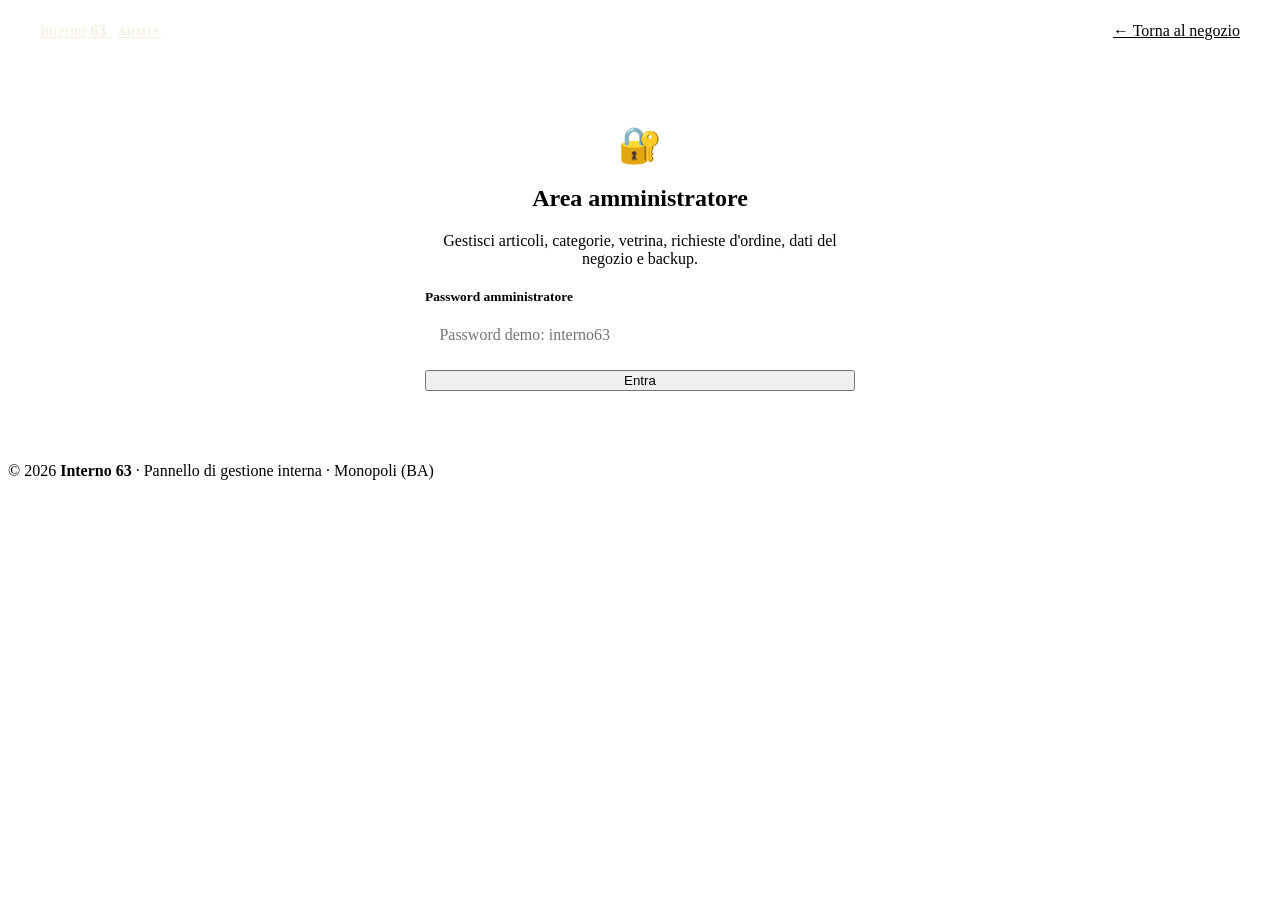
==== admin.html @ e9dd0ebd "Le categorie le voglio apribili in drop-down Dal menu…" ====
<!DOCTYPE html>
<html lang="it">
<head>
<meta charset="UTF-8">
<meta name="viewport" content="width=device-width, initial-scale=1.0">
<title>Area amministratore — Interno 63</title>
<meta name="description" content="Pannello di gestione Interno 63: articoli, categorie, vetrina, richieste d'ordine, dati del negozio e backup.">
<meta name="robots" content="noindex,nofollow">
<meta name="theme-color" content="#1d4a35">
<link rel="stylesheet" href="style.css">
</head>
<body class="pag-admin">

<!-- HEADER ADMIN -->
<header class="admin-head">
  <a class="brand" href="index.html"><span class="dot"></span> Interno <b>63</b> <span class="admin-tag">Admin</span></a>
  <div class="admin-head-actions">
    <a class="btn btn-ghost" href="index.html">← Torna al negozio</a>
    <button class="btn" type="button" id="adminLogout" hidden>Esci</button>
  </div>
</header>

<!-- ACCESSO -->
<section class="gate-wrap" id="gateWrap" aria-label="Accesso amministratore">
  <span class="gate-ico" aria-hidden="true">🔐</span>
  <h1>Area amministratore</h1>
  <p class="hint">Gestisci articoli, categorie, vetrina, richieste d'ordine, dati del negozio e backup.</p>
  <form class="gate" id="gateForm">
    <label for="gatePass">Password amministratore</label>
    <input type="password" id="gatePass" autocomplete="off" placeholder="Password demo: interno63" required>
    <button class="btn" type="submit">Entra</button>
    <p class="gate-msg" id="gateMsg" hidden>Password errata.</p>
  </form>
</section>

<!-- DASHBOARD -->
<main class="admin-shell" id="adminShell" hidden>
  <div class="admin-stats" aria-label="Statistiche negozio">
    <div class="admin-stat"><b id="statProd">8</b><span>Articoli in catalogo</span></div>
    <div class="admin-stat"><b id="statCat">4</b><span>Categorie</span></div>
    <div class="admin-stat"><b id="statVet">3</b><span>In vetrina</span></div>
    <div class="admin-stat"><b id="statOrd">3</b><span>Richieste totali</span></div>
    <div class="admin-stat"><b id="statAperte">2</b><span>Da evadere</span></div>
    <div class="admin-stat"><b id="statTot">€ 192.90</b><span>Valore richieste</span></div>
  </div>

  <div class="tabs" id="adminTabs" role="tablist" aria-label="Sezioni del pannello">
    <button class="tab attiva" data-tab="prod" type="button" role="tab" aria-selected="true">📦 Articoli <span class="cont-badge" id="badgeProd">8</span></button>
    <button class="tab" data-tab="cat" type="button" role="tab" aria-selected="false">🏷️ Categorie <span class="cont-badge" id="badgeCat">4</span></button>
    <button class="tab" data-tab="ord" type="button" role="tab" aria-selected="false">🧾 Ordini <span class="cont-badge" id="badgeOrd" hidden>3</span></button>
    <button class="tab" data-tab="set" type="button" role="tab" aria-selected="false">⚙️ Dati negozio</button>
    <button class="tab" data-tab="bak" type="button" role="tab" aria-selected="false">💾 Backup</button>
  </div>

  <!-- TAB ARTICOLI -->
  <div id="tab-prod" class="tabpane" role="tabpanel">
    <div class="edit-card">
      <div class="edit-head">
        <h2 id="formTitolo">➕ Aggiungi un articolo</h2>
        <button class="link" type="button" id="annullaModifica" hidden>↩ Annulla modifica</button>
      </div>
      <div class="edit-grid">
        <form class="form-grid" id="prodForm" autocomplete="off" novalidate>
          <input type="hidden" id="fId">
          <label>Nome articolo *
            <input id="fName" required maxlength="60" placeholder="Es. Barattolo miele personalizzato">
          </label>
          <label>Prezzo € *
            <input id="fPrice" type="number" min="0" step="0.10" required placeholder="0.00">
          </label>
          <label class="wide">Categoria *
            <select id="fCat"></select>
          </label>
          <p class="form-aiuto wide">Manca la categoria giusta? <button class="link" type="button" id="vaiCategorie">Creane una nuova →</button> la trovi già selezionata al ritorno.</p>
          <label>URL foto <span class="hint">(opzionale)</span>
            <input id="fImg" type="url" placeholder="https://…">
          </label>
          <label>oppure carica una foto <span class="hint">(dal dispositivo, max ~1 MB)</span>
            <input id="fImgFile" type="file" accept="image/*">
          </label>
          <label class="wide">Descrizione <span class="hint" id="fDescCount">0/220</span>
            <input id="fDesc" maxlength="220" placeholder="Descrizione breve per la scheda prodotto">
          </label>
          <label class="check wide"><input type="checkbox" id="fFeat"> Metti in vetrina nella homepage</label>
          <div class="cta-row left wide">
            <button class="btn" type="submit" id="prodSave">Salva articolo</button>
            <button class="btn btn-ghost" type="button" id="prodReset">Pulisci</button>
          </div>
        </form>
        <aside class="anteprima" aria-label="Anteprima dal vivo dell'articolo">
          <p class="anteprima-tit">Anteprima live</p>
          <div id="anteprimaCard"></div>
          <p class="hint">Ecco come l'articolo apparirà nel negozio, aggiornato mentre compili.</p>
        </aside>
      </div>
    </div>

    <div class="filtri-bar" aria-label="Filtri tabella articoli">
      <div class="campo-cerca cerca-mini">
        <span aria-hidden="true">🔎</span>
        <input type="search" id="cercaProd" placeholder="Cerca articolo per nome o descrizione…">
      </div>
      <label class="campo-ordina">Categoria
        <select id="filtraCat"><option value="tutti">Tutte le categorie</option></select>
      </label>
      <p class="conteggio" id="contProd" aria-live="polite"></p>
    </div>
    <div class="table-wrap" id="adminTable"></div>
  </div>

  <!-- TAB CATEGORIE -->
  <div id="tab-cat" class="tabpane" role="tabpanel" hidden>
    <div class="edit-card">
      <div class="edit-head">
        <h2 id="catTitolo">🏷️ Nuova categoria</h2>
        <button class="link" type="button" id="annullaCat" hidden>↩ Annulla modifica</button>
      </div>
      <form class="form-grid" id="catForm" autocomplete="off" novalidate>
        <input type="hidden" id="cId">
        <label>Nome categoria *
          <input id="cNome" required maxlength="30" placeholder="Es. Confetteria artigianale">
        </label>
        <label class="wide">Icona
          <div class="icon-picker" id="iconPicker" role="group" aria-label="Scegli l'icona della categoria"></div>
        </label>
        <div class="cta-row left wide">
          <button class="btn" type="submit">Salva categoria</button>
          <button class="btn btn-ghost" type="button" id="catReset">Pulisci</button>
        </div>
        <p class="hint wide">La categoria è subito disponibile nel form articoli, nei filtri del catalogo e nei riquadri della homepage. Rinominarla non perde il collegamento con gli articoli esistenti.</p>
      </form>
    </div>
    <div class="table-wrap" id="catTable"></div>
  </div>

  <!-- TAB ORDINI -->
  <div id="tab-ord" class="tabpane" role="tabpanel" hidden>
    <div class="filtri-bar" aria-label="Filtri richieste d'ordine">
      <div class="chips" id="ordFiltri" role="group" aria-label="Stato richieste">
        <button class="chip attiva" type="button" data-filtro="tutte">Tutte</button>
        <button class="chip" type="button" data-filtro="aperte">Da evadere</button>
        <button class="chip" type="button" data-filtro="chiuse">Evasse</button>
      </div>
      <p class="conteggio" id="contOrd" aria-live="polite"></p>
      <button class="btn-mini" type="button" id="esportaCSV">⬇ Esporta CSV</button>
    </div>
    <div id="ordiniBox"></div>
  </div>

  <!-- TAB DATI NEGOZIO -->
  <div id="tab-set" class="tabpane" role="tabpanel" hidden>
    <div class="edit-card">
      <div class="edit-head"><h2>⚙️ Dati del negozio</h2></div>
      <form class="form-grid" id="setForm" autocomplete="off">
        <label>Nome negozio *
          <input id="sName" required maxlength="40" placeholder="Interno 63">
        </label>
        <label>Telefono *
          <input id="sPhone" required maxlength="30" placeholder="351 234 5678">
        </label>
        <label class="wide">Email
          <input id="sEmail" type="email" maxlength="60" placeholder="info@interno63.it">
        </label>
        <label>Via e numero civico
          <input id="sVia" maxlength="60" placeholder="Via Roma 63">
        </label>
        <label>CAP
          <input id="sCap" maxlength="6" inputmode="numeric" placeholder="70043">
        </label>
        <label>Città
          <input id="sCitta" maxlength="40" placeholder="Monopoli">
        </label>
        <label>Provincia <span class="hint">(sigla)</span>
          <input id="sProv" maxlength="2" placeholder="BA" style="text-transform:uppercase">
        </label>
        <label class="wide">Orari di apertura <span class="hint">(opzionale)</span>
          <input id="sOrari" maxlength="90" placeholder="Lun–Sab 9:30–13:00 e 16:30–20:00">
        </label>
        <div class="anteprima wide" aria-live="polite">
          <p class="anteprima-tit">Anteprima riga contatti</p>
          <p class="hint" id="setAnteprima">…</p>
          <p class="hint">Così compariranno i dati nel footer di homepage e catalogo, aggiornati mentre scrivi.</p>
        </div>
        <p class="hint wide">Salvando, nome, sede, orari e contatti si aggiornano nel footer di homepage e catalogo.</p>
        <label class="check wide"><input type="checkbox" id="sReset"> Ripristina catalogo iniziale (sostituisce le modifiche agli articoli)</label>
        <label class="check wide"><input type="checkbox" id="sResetCat"> Ripristina anche le categorie predefinite</label>
        <div class="cta-row left wide"><button class="btn" type="submit">Salva dati</button></div>
      </form>
    </div>
  </div>

  <!-- TAB BACKUP -->
  <div id="tab-bak" class="tabpane" role="tabpanel" hidden>
    <div class="backup-grid">
      <div class="edit-card">
        <h2>⬇ Esporta backup</h2>
        <p class="hint">Scarica un file JSON con catalogo, categorie, richieste d'ordine e dati del negozio. Conservalo: permette di trasferire tutto su un altro browser.</p>
        <div class="backup-azioni"><button class="btn" type="button" id="btnEsporta">Scarica backup completo</button></div>
      </div>
      <div class="edit-card">
        <h2>⬆ Importa backup</h2>
        <p class="hint">Scegli un file esportato in precedenza: sostituirà integralmente i dati di questo browser.</p>
        <input type="file" id="fileImporta" accept="application/json,.json">
        <div class="backup-azioni"><button class="btn" type="button" id="btnImporta" disabled>Importa e sostituisci</button></div>
      </div>
      <div class="edit-card">
        <h2>↺ Ripristini rapidi</h2>
        <p class="hint">Tornano i dati di partenza del negozio demo. Ogni modifica corrispondente andrà persa.</p>
        <div class="backup-azioni">
          <button class="btn-mini" type="button" data-ripristina="catalogo">Catalogo iniziale</button>
          <button class="btn-mini" type="button" data-ripristina="categorie">Categorie predefinite</button>
          <button class="btn-mini pericolo" type="button" data-ripristina="ordini">Svuota richieste</button>
          <button class="btn-mini pericolo" type="button" data-ripristina="tutto">Ripristina tutto</button>
        </div>
      </div>
      <div class="edit-card">
        <h2>🔑 Password del pannello</h2>
        <p class="hint">Cambia la password di accesso (minimo 4 caratteri). Quella demo è «interno63».</p>
        <label>Nuova password
          <input type="password" id="sPass" maxlength="40" autocomplete="new-password" placeholder="Scegli una password">
        </label>
        <div class="backup-azioni"><button class="btn" type="button" id="btnPass">Aggiorna password</button></div>
      </div>
    </div>
    <p class="hint box-info">Tutti i dati vivono solo nel <b>localStorage di questo browser</b>: non ci sono server né account. Per passare a un altro computer usa Esporta/Importa, per non perdere nulla in caso di pulizia della cronologia tieni sempre un backup recente.</p>
  </div>
</main>

<footer class="foot">
  <p>© <span id="anno">2025</span> <b>Interno 63</b> · Pannello di gestione interna · <span id="footCitta">Monopoli (BA)</span></p>
</footer>

<div class="toast" id="toast" role="status" aria-live="polite"></div>
<script src="admin.js"></script>
</body>
</html>
---- style.css ----
.modal-card{
  background:var(--carta);border-radius:22px;max-width:640px;width:100%;max-height:88vh;
  overflow-y:auto;display:grid;position:relative;animation:comparsa 240ms ease-out;
}
.dettaglio-media{aspect-ratio:4/3;background:var(--bg);border-radius:22px 22px 0 0;overflow:hidden}
.dettaglio-media img,.dettaglio-media .segnaposto{height:100%}
.dettaglio-info{padding:1.5rem;display:grid;gap:.55rem;justify-items:start}
.dettaglio-info h3{font-size:1.5rem}
.desc{color:var(--testo-2);font-size:.95rem}
.modal-x{
  position:absolute;top:.7rem;right:.7rem;width:38px;height:38px;border-radius:50%;
  border:none;background:var(--carta);box-shadow:var(--ombra);font-size:1rem;z-index:2;
  transition:transform var(--transizione);
}
.modal-x:hover{transform:rotate(90deg)}

/* ---------- Toast ---------- */
.toast{
  position:fixed;left:50%;bottom:1.2rem;transform:translate(-50%,140%);z-index:120;
  background:var(--accente-scuro);color:#f4efdf;border-radius:999px;
  padding:.78rem 1.45rem;font-size:.9rem;font-weight:600;box-shadow:var(--ombra-alta);
  transition:transform 280ms ease-out;max-width:min(92vw,480px);text-align:center;
}
.toast.visibile{transform:translate(-50%,0)}

/* ---------- Animazioni ---------- */
.reveal{opacity:0;transform:translateY(18px);transition:opacity 500ms ease-out,transform 500ms ease-out}
.reveal.visibile{opacity:1;transform:none}
@keyframes comparsa{from{opacity:0;transform:translateY(14px)}to{opacity:1;transform:none}}
@keyframes galleggia{0%,100%{transform:translateY(0) scale(1)}50%{transform:translateY(-14px) scale(1.04)}}
@keyframes scorri{from{transform:translateX(0)}to{transform:translateX(-50%)}}
@media (prefers-reduced-motion:reduce){
  *,*::before,*::after{animation-duration:.01ms!important;transition-duration:.01ms!important}
  .reveal{opacity:1;transform:none}
  html{scroll-behavior:auto}
}

/* ============================================================
   PAGINA ADMIN — stessa palette, carta piatta senza pois
   ============================================================ */
body.pag-admin{background:var(--bg);background-image:none}
.admin-head{
  position:sticky;top:0;z-index:60;display:flex;align-items:center;justify-content:space-between;
  gap:.8rem;flex-wrap:wrap;padding:.85rem clamp(1rem,4vw,2rem);
  background:var(--accente-scuro);border-bottom:3px solid var(--oro);
}
.admin-head .brand{color:#f4efdf}
.admin-head .brand b{color:var(--oro-tenue)}
.admin-tag{
  background:var(--oro);color:var(--accente-scuro);border-radius:6px;padding:.14rem .5rem;
  font-family:var(--font-testo);font-size:.66rem;font-weight:800;letter-spacing:.11em;
  text-transform:uppercase;vertical-align:middle;
}
.admin-head-actions{display:flex;gap:.5rem;flex-wrap:wrap}
.admin-head .btn-ghost{border-color:var(--oro-tenue);color:var(--oro-tenue);box-shadow:none}
.admin-head .btn-ghost:hover{background:var(--oro-tenue);color:var(--accente-scuro)}

/* Accesso */
.gate-wrap{
  max-width:430px;margin:2.5rem auto;padding:1.9rem 1.5rem;background:var(--carta);
  border:1px solid var(--bordo);border-radius:var(--raggio);text-align:center;box-shadow:var(--ombra);
}
.gate-ico{font-size:2.2rem;display:block;margin-bottom:.4rem}
.gate-wrap h1{font-size:1.5rem}
.gate-wrap .hint{margin:.45rem 0 1.3rem}
.gate{display:grid;gap:.6rem;text-align:left}
.gate label{font-size:.84rem;font-weight:700;color:var(--testo)}
.gate input{padding:.72rem .9rem;border:1px solid var(--bordo);border-radius:12px;font:inherit;background:#fff}
.gate input:focus{border-color:var(--accente);outline:none}
.gate .btn{margin-top:.3rem}
.gate-msg{color:var(--pericolo);font-size:.84rem;font-weight:600}

/* Dashboard */
.admin-shell{max-width:1160px;margin:0 auto;padding:1.6rem clamp(1rem,4vw,2rem) 3rem}
.admin-stats{display:grid;gap:.8rem;grid-template-columns:repeat(auto-fit,minmax(150px,1fr));margin-bottom:1.6rem}
.admin-stat{
  background:var(--carta);border:1px solid var(--bordo);border-radius:14px;padding:.9rem 1.1rem;
  display:flex;flex-direction:column;gap:.15rem;
}
.admin-stat b{font-family:var(--font-display);font-size:1.55rem;color:var(--accente);line-height:1.1}
.admin-stat span{font-size:.76rem;color:var(--testo-2);letter-spacing:.03em}

/* Tab */
.tabs{display:flex;flex-wrap:wrap;gap:.5rem;margin-bottom:1.4rem}
.tab{
  background:var(--carta);border:1px solid var(--bordo);border-radius:999px;
  padding:.55rem 1.15rem;font-size:.88rem;font-weight:600;color:var(--testo-2);
  display:inline-flex;align-items:center;transition:all var(--transizione);
}
.tab:hover{border-color:var(--accente);color:var(--accente)}
.tab.attiva{background:var(--accente);border-color:var(--accente);color:#fdfaf1}
.tabpane{display:grid;gap:1.2rem;align-content:start}
.cont-badge{
  display:inline-flex;align-items:center;justify-content:center;min-width:21px;height:21px;
  margin-left:.3rem;padding:0 5px;border-radius:999px;background:rgba(36,43,34,.12);
  font-family:var(--font-testo);font-size:.7rem;font-weight:800;color:inherit;
}
.tab.attiva .cont-badge{background:var(--oro);color:var(--accente-scuro)}

/* Card di modifica e form */
.edit-card{background:var(--carta);border:1px solid var(--bordo);border-radius:var(--raggio);padding:1.3rem}
.edit-head{display:flex;align-items:center;justify-content:space-between;gap:1rem;flex-wrap:wrap;margin-bottom:1.1rem}
.edit-head h2{font-size:1.25rem}
.edit-grid{display:grid;gap:1.4rem;align-items:start}
.form-grid{display:grid;gap:.95rem}
.form-grid label{display:grid;gap:.32rem;font-size:.84rem;font-weight:700;color:var(--testo)}
.form-grid label .hint{font-weight:400}
.form-grid input,.form-grid select{
  padding:.65rem .85rem;border:1px solid var(--bordo);border-radius:12px;font:inherit;
  font-size:.94rem;background:#fff;color:var(--testo);width:100%;
}
.form-grid input:focus,.form-grid select:focus{border-color:var(--accente);outline:none}
.form-grid .wide{grid-column:1/-1}
.form-grid .check{display:flex;align-items:center;gap:.55rem;font-weight:600}
.form-grid .check input{width:18px;height:18px;accent-color:var(--accente)}
.form-aiuto{grid-column:1/-1;font-size:.84rem;color:var(--testo-2);background:var(--bg);border-radius:12px;padding:.6rem .85rem}
.anteprima{border:1px dashed var(--bordo-forte);border-radius:var(--raggio);padding:1rem;background:var(--bg)}
.anteprima-tit{font-size:.7rem;font-weight:700;letter-spacing:.16em;text-transform:uppercase;color:var(--argilla);margin-bottom:.7rem}

/* Barra filtri sopra le tabelle */
.filtri-bar{
  display:flex;flex-wrap:wrap;align-items:center;gap:.7rem .9rem;
  background:var(--carta);border:1px solid var(--bordo);border-radius:var(--raggio);
  padding:.85rem 1rem;
}
.filtri-bar .conteggio{margin:0 0 0 auto}
.filtri-bar .chips{margin:0}
.cerca-mini{flex:0 1 260px;max-width:100%}

/* Tabelle */
.table-wrap{overflow-x:auto;background:var(--carta);border:1px solid var(--bordo);border-radius:var(--raggio)}
.tabella{width:100%;border-collapse:collapse;font-size:.9rem;min-width:640px}
.tabella th{
  text-align:left;font-size:.72rem;font-weight:800;letter-spacing:.12em;text-transform:uppercase;
  color:var(--testo-2);padding:.8rem .9rem;border-bottom:2px solid var(--bordo-forte);white-space:nowrap;
}
.tabella td{padding:.75rem .9rem;border-bottom:1px solid var(--bordo);vertical-align:top}
.tabella tbody tr:last-child td{border-bottom:none}
.tabella tbody tr:hover td{background:var(--bg)}
.tabella .azioni{display:flex;flex-wrap:wrap;gap:.35rem}
#ordiniBox{overflow-x:auto}
.pill{
  display:inline-block;background:var(--accente);color:#fdfaf1;border-radius:999px;
  padding:.2rem .7rem;font-size:.72rem;font-weight:700;letter-spacing:.04em;
}

/* Selettore icone categoria */
.icon-picker{display:flex;flex-wrap:wrap;gap:.4rem;padding:.3rem 0}
.icona-btn{
  width:42px;height:42px;border-radius:12px;border:1px solid var(--bordo);background:#fff;
  font-size:1.15rem;line-height:1;
  transition:border-color var(--transizione),background var(--transizione),transform var(--transizione);
}
.icona-btn:hover{border-color:var(--oro);transform:translateY(-2px)}
.icona-btn.selezionata{background:var(--accente);border-color:var(--accente)}

/* Backup */
.backup-grid{display:grid;gap:1.1rem;align-items:start}
.backup-grid h2{font-size:1.15rem;margin-bottom:.4rem}
.backup-grid .hint{margin-bottom:.7rem}
.backup-grid input[type="file"]{font-size:.85rem;color:var(--testo-2)}
.backup-azioni{display:flex;flex-wrap:wrap;gap:.5rem;margin-top:.4rem}
.box-info{border-left:3px solid var(--oro);background:var(--carta);border-radius:0 12px 12px 0;padding:.8rem 1rem}

/* ---------- Responsive ---------- */
@media(min-width:600px){
  .form-grid{grid-template-columns:1fr 1fr}
  .backup-grid{grid-template-columns:1fr 1fr}
}
@media(min-width:768px){
  .nav-menu{
    display:flex;flex-direction:row;width:auto;align-items:center;gap:.1rem;padding:0;
  }
  .nav-menu a{padding:.5rem .85rem}
  .nav-actions{order:2}
  .menu-btn{display:none}
  .nav-drop{position:relative}
  .nav-drop-menu{
    position:absolute;top:calc(100% + .55rem);left:50%;transform:translateX(-50%);
    min-width:240px;background:var(--carta);border:1px solid var(--bordo);border-radius:14px;
    box-shadow:var(--ombra-alta);padding:.45rem;flex-direction:column;
  }
  .nav-drop-menu a{justify-content:flex-start;white-space:nowrap}
  .nav-drop-inner{border-left:none;padding:.15rem 0}
}
@media(min-width:1024px){
  .edit-grid{grid-template-columns:1.4fr .8fr;gap:1.6rem}
  .admin-stats{grid-template-columns:repeat(6,1fr)}
}
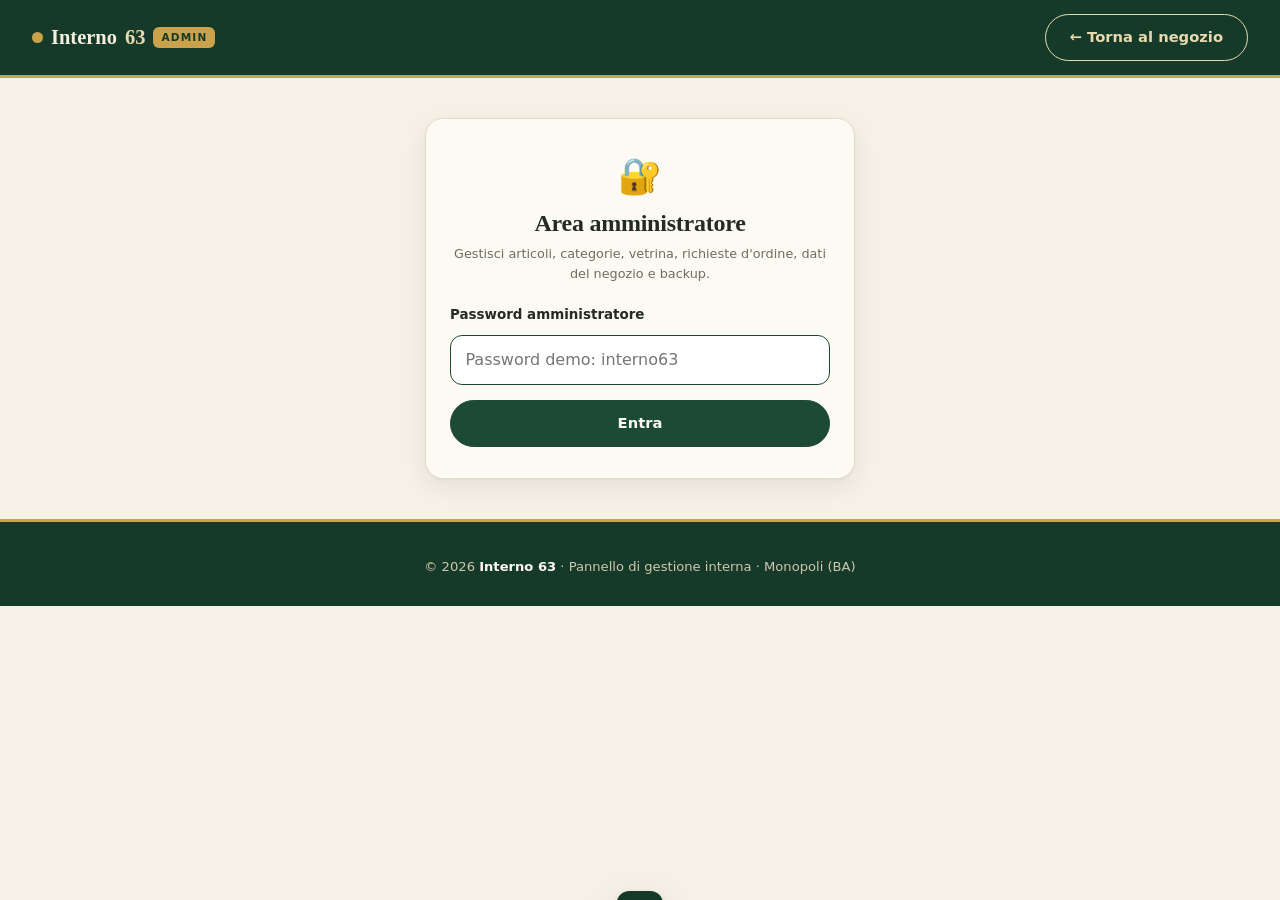
==== commit 5c4a71ba: "Prendi le info da questo sito facebook…" ====
--- a/admin.html
+++ b/admin.html
@@ -127,7 +127,7 @@
           <button class="btn" type="submit">Salva categoria</button>
           <button class="btn btn-ghost" type="button" id="catReset">Pulisci</button>
         </div>
-        <p class="hint wide">La categoria è subito disponibile nel form articoli, nei filtri del catalogo e nei riquadri della homepage. Rinominarla non perde il collegamento con gli articoli esistenti.</p>
+        <p class="hint wide">La categoria è subito disponibile nel form articoli, nei filtri del catalogo e nel menu del sito. Rinominarla non perde il collegamento con gli articoli esistenti.</p>
       </form>
     </div>
     <div class="table-wrap" id="catTable"></div>
@@ -174,14 +174,20 @@
           <input id="sProv" maxlength="2" placeholder="BA" style="text-transform:uppercase">
         </label>
         <label class="wide">Orari di apertura <span class="hint">(opzionale)</span>
-          <input id="sOrari" maxlength="90" placeholder="Lun–Sab 9:30–13:00 e 16:30–20:00">
+          <input id="sOrari" maxlength="90" placeholder="Lun–Sab 9:30–13:00 e 17:00–20:30">
+        </label>
+        <label class="wide">Pagina Facebook <span class="hint">(opzionale)</span>
+          <input id="sFb" type="url" maxlength="140" placeholder="https://www.facebook.com/…">
+        </label>
+        <label class="wide">Profilo Instagram <span class="hint">(opzionale)</span>
+          <input id="sIg" type="url" maxlength="140" placeholder="https://www.instagram.com/…">
         </label>
         <div class="anteprima wide" aria-live="polite">
           <p class="anteprima-tit">Anteprima riga contatti</p>
           <p class="hint" id="setAnteprima">…</p>
-          <p class="hint">Così compariranno i dati nel footer di homepage e catalogo, aggiornati mentre scrivi.</p>
+          <p class="hint">Così compariranno sede, recapiti, orari e social nel footer di homepage e catalogo, aggiornati mentre scrivi.</p>
         </div>
-        <p class="hint wide">Salvando, nome, sede, orari e contatti si aggiornano nel footer di homepage e catalogo.</p>
+        <p class="hint wide">Salvando, nome, sede, orari, contatti e link social si aggiornano nel footer di homepage e catalogo.</p>
         <label class="check wide"><input type="checkbox" id="sReset"> Ripristina catalogo iniziale (sostituisce le modifiche agli articoli)</label>
         <label class="check wide"><input type="checkbox" id="sResetCat"> Ripristina anche le categorie predefinite</label>
         <div class="cta-row left wide"><button class="btn" type="submit">Salva dati</button></div>
--- a/style.css
+++ b/style.css
@@ -1,3 +1,370 @@
+/* Interno 63 — foglio di stile unico: storefront (home + catalogo) e pannello admin.
+   Linguaggio "bottega editoriale": fondo carta, filetti sottili, serif di testa, ottone.
+   FIX CHIAVE: [hidden] vince sempre su qualsiasi display dichiarato → niente overlay
+   invisibili (modale, scrim, drop-down) che si mangiano i click di tutta la pagina. */
+
+:root{
+  --bg:#f6f1e7;
+  --carta:#fdfaf3;
+  --testo:#242b22;
+  --testo-2:#6b6f60;
+  --bordo:#e4dccb;
+  --bordo-forte:#cdbfa5;
+  --accente:#1d4a35;
+  --accente-scuro:#163a29;
+  --oro:#c9a24b;
+  --oro-tenue:#e8d9ae;
+  --argilla:#b0714f;
+  --pericolo:#b03a2e;
+  --ombra:0 1px 2px rgba(36,43,34,.05),0 8px 22px rgba(36,43,34,.08);
+  --ombra-alta:0 4px 10px rgba(36,43,34,.10),0 18px 44px rgba(36,43,34,.14);
+  --raggio:18px;
+  --transizione:180ms ease-out;
+  --font-display:"Iowan Old Style","Palatino Linotype",Palatino,Georgia,"Times New Roman",serif;
+  --font-testo:"Avenir Next","Segoe UI",system-ui,-apple-system,"Helvetica Neue",sans-serif;
+}
+
+/* ---------- Reset e base ---------- */
+*,*::before,*::after{box-sizing:border-box;margin:0;padding:0}
+/* L'attributo hidden deve sempre vincere sul display dichiarato nelle classi:
+   senza questa regola .modal (display:grid) restava in pagina invisibile e
+   intercettava TUTTI i click del sito. */
+[hidden]{display:none!important}
+html{scroll-behavior:smooth;-webkit-text-size-adjust:100%}
+body{
+  font-family:var(--font-testo);color:var(--testo);background:var(--bg);
+  background-image:radial-gradient(rgba(36,43,34,.028) 1px,transparent 1px);
+  background-size:22px 22px;line-height:1.55;min-height:100vh;
+}
+body.blocco-scroll{overflow:hidden}
+img{max-width:100%;display:block}
+button{font:inherit;cursor:pointer}
+a{color:inherit}
+h1,h2,h3{font-family:var(--font-display);font-weight:600;line-height:1.12;letter-spacing:-.01em}
+h1 em,h2 em{font-style:italic;color:var(--accente)}
+.hidden{display:none!important}
+.wrap{max-width:1160px;margin:0 auto;padding:0 clamp(1rem,4vw,2rem)}
+
+/* ---------- Utility ---------- */
+.hint{font-size:.8rem;color:var(--testo-2)}
+.pill{
+  display:inline-block;background:var(--oro-tenue);color:var(--accente-scuro);
+  border-radius:999px;padding:.28rem .85rem;font-size:.72rem;font-weight:800;
+  letter-spacing:.12em;text-transform:uppercase;
+}
+.vuoto{
+  padding:1.6rem;text-align:center;color:var(--testo-2);font-size:.92rem;
+  border:1px dashed var(--bordo-forte);border-radius:var(--raggio);background:var(--carta);
+}
+.conteggio{font-size:.82rem;color:var(--testo-2);font-weight:600}
+.btn{
+  display:inline-flex;align-items:center;justify-content:center;gap:.45rem;
+  background:var(--accente);color:#fdfaf1;border:1px solid var(--accente);
+  border-radius:999px;padding:.72rem 1.5rem;font-weight:700;font-size:.92rem;
+  text-decoration:none;transition:transform var(--transizione),background var(--transizione),box-shadow var(--transizione);
+}
+.btn:hover{background:var(--accente-scuro);transform:translateY(-1px);box-shadow:var(--ombra)}
+.btn:active{transform:translateY(0)}
+.btn:disabled{opacity:.55;cursor:not-allowed;transform:none;box-shadow:none}
+.btn-ghost{
+  background:transparent;color:var(--accente);border:1px solid var(--bordo-forte);
+}
+.btn-ghost:hover{background:var(--accente);color:#fdfaf1;border-color:var(--accente)}
+.btn-mini{
+  border:1px solid var(--bordo);background:var(--carta);color:var(--testo);
+  border-radius:999px;padding:.32rem .8rem;font-size:.78rem;font-weight:700;white-space:nowrap;
+  transition:background var(--transizione),color var(--transizione),border-color var(--transizione);
+}
+.btn-mini:hover{border-color:var(--accente);color:var(--accente)}
+.btn-mini.attiva{background:var(--oro-tenue);border-color:var(--oro);color:var(--accente-scuro)}
+.btn-mini.pericolo{color:var(--pericolo);border-color:rgba(176,58,46,.35)}
+.btn-mini.pericolo:hover{background:var(--pericolo);border-color:var(--pericolo);color:#fff}
+.link{
+  background:none;border:none;padding:0;color:var(--accente);font-weight:700;font-size:inherit;
+  text-decoration:underline;text-underline-offset:3px;
+}
+.link:hover{color:var(--accente-scuro)}
+
+/* ---------- Topbar ---------- */
+.topbar{
+  background:var(--accente-scuro);color:var(--oro-tenue);text-align:center;
+  font-size:.76rem;font-weight:600;letter-spacing:.06em;padding:.5rem 1rem;
+}
+
+/* ---------- Header e navigazione ---------- */
+.nav{
+  position:sticky;top:0;z-index:50;display:flex;align-items:center;justify-content:space-between;
+  gap:.8rem;flex-wrap:wrap;padding:.8rem clamp(1rem,4vw,2rem);
+  background:rgba(253,250,243,.92);backdrop-filter:blur(8px);border-bottom:1px solid var(--bordo);
+}
+.brand{
+  font-family:var(--font-display);font-size:1.28rem;text-decoration:none;font-weight:600;
+  display:inline-flex;align-items:center;gap:.5rem;
+}
+.brand b{color:var(--accente)}
+.dot{width:11px;height:11px;border-radius:50%;background:var(--oro);display:inline-block}
+.nav-actions{display:flex;align-items:center;gap:.55rem;margin-left:auto;order:2}
+.cart-btn{
+  position:relative;background:var(--carta);border:1px solid var(--bordo-forte);
+  border-radius:999px;padding:.5rem .85rem;font-size:1rem;line-height:1;
+  transition:border-color var(--transizione),transform var(--transizione);
+}
+.cart-btn:hover{border-color:var(--accente);transform:translateY(-1px)}
+.badge{
+  position:absolute;top:-7px;right:-7px;min-width:20px;height:20px;padding:0 5px;
+  border-radius:999px;background:var(--accente);color:#fdfaf1;font-size:.68rem;font-weight:800;
+  display:none;align-items:center;justify-content:center;font-family:var(--font-testo);
+}
+.badge:not(:empty){display:inline-flex}
+.menu-btn{
+  width:44px;height:44px;border-radius:12px;border:1px solid var(--bordo-forte);
+  background:var(--carta);display:grid;place-content:center;gap:5px;
+}
+.menu-btn span{display:block;width:20px;height:2px;background:var(--testo);border-radius:2px;transition:transform var(--transizione)}
+.menu-btn[aria-expanded="true"] span:first-child{transform:translateY(3.5px) rotate(45deg)}
+.menu-btn[aria-expanded="true"] span:last-child{transform:translateY(-3.5px) rotate(-45deg)}
+.nav-menu{
+  display:none;width:100%;order:3;flex-direction:column;gap:.1rem;
+  padding:.6rem 0 1rem;
+}
+.nav-menu.aperta{display:flex}
+.nav-menu > a,.nav-drop-btn{
+  text-decoration:none;font-weight:700;font-size:.98rem;color:var(--testo);
+  padding:.6rem .4rem;border-radius:10px;text-align:left;
+  background:none;border:none;width:100%;
+}
+.nav-menu > a:hover{color:var(--accente)}
+.nav-menu a[aria-current="page"]{color:var(--accente)}
+.nav-drop{display:flex;flex-direction:column}
+.nav-drop-btn{display:flex;align-items:center;gap:.4rem}
+.nav-drop-btn:hover{color:var(--accente)}
+.nav-drop-caret{color:var(--testo-2);transition:transform var(--transizione)}
+.nav-drop-btn[aria-expanded="true"] .nav-drop-caret{transform:rotate(180deg)}
+.nav-drop-menu{display:flex;flex-direction:column;padding-left:.9rem}
+.nav-drop-inner{
+  display:flex;flex-direction:column;border-left:2px solid var(--bordo-forte);
+  padding-left:.75rem;margin:.15rem 0 .45rem;
+}
+.nav-drop-inner a{
+  text-decoration:none;font-size:.9rem;font-weight:600;color:var(--testo-2);
+  padding:.5rem .2rem;display:flex;align-items:center;gap:.55rem;border-radius:8px;
+}
+.nav-drop-inner a:hover{color:var(--accente)}
+.drop-ico{font-size:1.05rem}
+
+/* ---------- Hero ---------- */
+.hero{position:relative;overflow:hidden;padding:clamp(3rem,8vw,5.5rem) 0 clamp(3rem,7vw,5rem)}
+.blobs{position:absolute;inset:0;pointer-events:none}
+.blobs span{position:absolute;border-radius:50%;filter:blur(60px);opacity:.5}
+.b1{width:340px;height:340px;background:radial-gradient(circle,#bfe0c9,transparent 70%);top:-80px;right:-60px;animation:galleggia 11s ease-in-out infinite}
+.b2{width:260px;height:260px;background:radial-gradient(circle,#ecd9a8,transparent 70%);bottom:-60px;left:-40px;animation:galleggia 13s ease-in-out infinite reverse}
+.b3{width:200px;height:200px;background:radial-gradient(circle,#e7c9b3,transparent 70%);top:38%;left:58%;animation:galleggia 15s ease-in-out 2s infinite}
+.hero-inner{position:relative;max-width:880px;margin:0 auto;text-align:center;display:grid;gap:1.1rem;justify-items:center;padding:0 clamp(1rem,4vw,2rem)}
+.sticker{
+  display:inline-block;background:var(--carta);border:1px solid var(--bordo-forte);
+  border-radius:999px;padding:.4rem 1rem;font-size:.78rem;font-weight:600;
+  color:var(--argilla);letter-spacing:.05em;box-shadow:var(--ombra);
+}
+.kicker{
+  font-size:.78rem;font-weight:800;letter-spacing:.22em;text-transform:uppercase;color:var(--accente);
+}
+.kicker::before,.kicker::after{content:"—";color:var(--oro);margin:0 .6rem}
+.hero h1{font-size:clamp(2.1rem,5.5vw,3.6rem);max-width:18ch}
+.lead{color:var(--testo-2);font-size:clamp(.98rem,2vw,1.12rem);max-width:56ch}
+.hero-offer{
+  display:inline-flex;align-items:center;gap:.7rem;flex-wrap:wrap;justify-content:center;
+  background:var(--carta);border:1px solid var(--bordo);border-radius:14px;
+  padding:.6rem 1.1rem;font-size:.9rem;box-shadow:var(--ombra);
+}
+.hero-offer-tag{
+  background:var(--accente);color:#fdfaf1;border-radius:999px;padding:.16rem .65rem;
+  font-size:.68rem;font-weight:800;letter-spacing:.1em;text-transform:uppercase;
+}
+.cta-row{display:flex;flex-wrap:wrap;gap:.7rem;align-items:center}
+.cta-row.left{justify-content:flex-start}
+.cta-center{text-align:center;margin-top:2.2rem}
+.hero-stats{display:flex;flex-wrap:wrap;justify-content:center;gap:1.8rem;margin-top:1.2rem}
+.hero-stats .stat{display:grid;gap:.1rem;text-align:center}
+.hero-stats b{font-family:var(--font-display);font-size:1.5rem;color:var(--accente)}
+.hero-stats span{font-size:.76rem;color:var(--testo-2);letter-spacing:.04em}
+
+/* ---------- Ticker ---------- */
+.ticker{background:var(--accente-scuro);overflow:hidden;padding:.65rem 0;border-block:1px solid var(--oro)}
+.ticker-track{display:flex;width:max-content;animation:scorri 26s linear infinite}
+.ticker-track span{
+  color:var(--oro-tenue);font-size:.82rem;font-weight:600;letter-spacing:.14em;
+  text-transform:uppercase;white-space:nowrap;padding-right:2.5rem;
+}
+
+/* ---------- Sezioni ---------- */
+.section{padding:clamp(2.6rem,6vw,4.2rem) 0}
+.section-head{max-width:640px;margin:0 auto 2.2rem;text-align:center;display:grid;gap:.7rem;justify-items:center}
+.section-head h2{font-size:clamp(1.6rem,3.5vw,2.3rem)}
+.section-head p{color:var(--testo-2);font-size:.97rem}
+.section.cats{background:var(--carta);border-block:1px solid var(--bordo)}
+
+/* ---------- Griglia prodotti ---------- */
+.grid{display:grid;gap:1.1rem;grid-template-columns:repeat(auto-fill,minmax(230px,1fr))}
+.grid-shop{grid-template-columns:repeat(auto-fill,minmax(240px,1fr))}
+.product{
+  background:var(--carta);border:1px solid var(--bordo);border-radius:var(--raggio);
+  padding:.85rem;display:grid;gap:.45rem;justify-items:start;
+  transition:transform var(--transizione),box-shadow var(--transizione),border-color var(--transizione);
+}
+.product:hover{transform:translateY(-3px);box-shadow:var(--ombra);border-color:var(--bordo-forte)}
+.product-media{
+  position:relative;width:100%;aspect-ratio:4/3;border-radius:12px;overflow:hidden;
+  background:var(--bg);border:none;padding:0;
+}
+.product-media img{width:100%;height:100%;object-fit:cover}
+.segnaposto{
+  width:100%;height:100%;display:grid;place-items:center;font-size:2.6rem;opacity:.55;
+}
+.badge-vetrina{
+  position:absolute;top:.6rem;left:.6rem;background:var(--oro);color:var(--accente-scuro);
+  border-radius:999px;padding:.2rem .65rem;font-size:.66rem;font-weight:800;
+  letter-spacing:.08em;text-transform:uppercase;font-family:var(--font-testo);
+}
+.categoria{
+  font-size:.7rem;font-weight:800;letter-spacing:.14em;text-transform:uppercase;
+  color:var(--argilla);
+}
+.product h3{font-size:1.08rem;line-height:1.25}
+.product .prezzo{font-family:var(--font-display);font-size:1.15rem;color:var(--accente)}
+.product > button:last-child{
+  margin-top:.2rem;border:1px solid var(--bordo-forte);background:var(--accente);color:#fdfaf1;
+  border-radius:999px;padding:.5rem 1.05rem;font-size:.84rem;font-weight:700;
+  transition:background var(--transizione),transform var(--transizione);
+}
+.product > button:last-child:hover{background:var(--accente-scuro);transform:translateY(-1px)}
+.product > button:last-child:disabled{opacity:.5}
+
+/* ---------- Tile categorie ---------- */
+.cats-grid{display:grid;gap:1rem;grid-template-columns:repeat(auto-fill,minmax(190px,1fr))}
+.tile{
+  position:relative;text-decoration:none;background:var(--bg);border:1px solid var(--bordo);
+  border-radius:var(--raggio);padding:1.3rem 1.2rem;display:grid;gap:.3rem;justify-items:start;
+  transition:transform var(--transizione),box-shadow var(--transizione),border-color var(--transizione);
+}
+.tile:hover{transform:translateY(-3px);box-shadow:var(--ombra);border-color:var(--oro)}
+.tile-ico{font-size:1.7rem}
+.tile-nome{font-family:var(--font-display);font-size:1.15rem;font-weight:600}
+.tile-quota{font-size:.78rem;color:var(--testo-2)}
+.tile-vai{font-size:.78rem;font-weight:700;color:var(--accente);margin-top:.5rem}
+.tile:hover .tile-vai{text-decoration:underline;text-underline-offset:3px}
+
+/* ---------- Pagina catalogo ---------- */
+.page-head{padding:clamp(2rem,5vw,3.2rem) 0 1.8rem;text-align:center}
+.breadcrumb{
+  font-size:.76rem;font-weight:600;letter-spacing:.09em;text-transform:uppercase;
+  color:var(--testo-2);margin-bottom:.5rem;
+}
+.breadcrumb a{color:var(--accente);text-decoration:none}
+.breadcrumb a:hover{text-decoration:underline;text-underline-offset:3px}
+.breadcrumb span{margin:0 .35rem;color:var(--bordo-forte)}
+.page-head h1{font-size:clamp(1.9rem,4vw,2.6rem)}
+.page-head .lead{margin:.5rem auto 0}
+.toolbar-wrap{background:var(--carta);border-bottom:1px solid var(--bordo);padding:1rem 0 1.1rem}
+.toolbar{display:flex;flex-wrap:wrap;gap:.7rem;align-items:center;justify-content:space-between}
+.toolbar-wrap .chips{margin-top:1rem}
+.campo-cerca{
+  display:flex;align-items:center;gap:.55rem;flex:1;min-width:220px;max-width:430px;
+  background:var(--bg);border:1px solid var(--bordo);border-radius:999px;
+  padding:.55rem .95rem;transition:border-color var(--transizione);
+}
+.campo-cerca:focus-within{border-color:var(--accente)}
+.campo-cerca input{border:none;background:none;flex:1;font-size:.95rem;min-width:0}
+.campo-cerca input:focus{outline:none}
+.campo-ordina{display:flex;align-items:center;gap:.55rem;font-size:.85rem;font-weight:700;color:var(--testo-2)}
+.campo-ordina select{
+  border:1px solid var(--bordo);border-radius:999px;padding:.5rem .8rem;
+  background:var(--carta);font:inherit;font-size:.9rem;color:var(--testo);
+}
+.campo-ordina select:focus{border-color:var(--accente);outline:none}
+.chips{display:flex;flex-wrap:wrap;gap:.5rem}
+.chip{
+  border:1px solid var(--bordo);background:var(--bg);color:var(--testo-2);
+  border-radius:999px;padding:.45rem 1rem;font-size:.85rem;font-weight:600;
+  transition:background var(--transizione),color var(--transizione),border-color var(--transizione);
+}
+.chip:hover{border-color:var(--accente);color:var(--accente)}
+.chip.attiva{background:var(--accente);border-color:var(--accente);color:#fdfaf1}
+.empty{
+  margin:1.4rem auto;padding:1.6rem;text-align:center;color:var(--testo-2);
+  border:1px dashed var(--bordo-forte);border-radius:var(--raggio);max-width:480px;background:var(--carta);
+}
+.shop-main{padding-top:2rem}
+
+/* ---------- Footer ---------- */
+.foot{
+  background:var(--accente-scuro);color:#e9e2cf;text-align:center;
+  padding:2.2rem clamp(1rem,4vw,2rem) 1.8rem;display:grid;gap:.55rem;justify-items:center;
+  border-top:3px solid var(--oro);
+}
+.foot-contatti{font-size:.92rem}
+.foot-tel{color:var(--oro-tenue);text-decoration:none;font-weight:700}
+.foot-tel:hover{text-decoration:underline;text-underline-offset:3px}
+.foot p{font-size:.82rem;color:#cfc7ad}
+.foot b{color:#fdfaf1}
+.foot-links{display:flex;flex-wrap:wrap;gap:1.1rem;justify-content:center;margin-top:.4rem}
+.foot-links .link{color:var(--oro-tenue);font-size:.8rem}
+.foot-links .link:hover{color:#fff}
+
+/* ---------- Drawer carrello ---------- */
+.scrim{
+  position:fixed;inset:0;background:rgba(22,58,41,.45);z-index:90;opacity:0;
+  transition:opacity 240ms ease-out;
+}
+.scrim.visibile{opacity:1}
+.drawer{
+  position:fixed;z-index:100;background:var(--carta);
+  left:0;right:0;bottom:0;max-height:86vh;border-radius:22px 22px 0 0;
+  box-shadow:var(--ombra-alta);transform:translateY(105%);
+  transition:transform 280ms ease-out;display:flex;flex-direction:column;
+  pointer-events:none; /* chiuso non intercetta mai i click, ovunque sia */
+}
+.drawer.aperta{transform:translateY(0);pointer-events:auto}
+.drawer-head{
+  display:flex;align-items:center;justify-content:space-between;
+  padding:1.05rem 1.3rem;border-bottom:1px solid var(--bordo);
+}
+.drawer-head h2{font-size:1.25rem}
+.cart-items{overflow-y:auto;padding:1rem 1.3rem;display:grid;gap:.85rem;align-content:start}
+.cart-row{
+  display:grid;gap:.35rem;padding-bottom:.85rem;border-bottom:1px dashed var(--bordo);
+}
+.cart-row:last-child{border-bottom:none;padding-bottom:0}
+.riga-nome{font-weight:700;font-size:.95rem}
+.riga-ctrl{display:flex;align-items:center;gap:.6rem;flex-wrap:wrap}
+.riga-ctrl button{
+  width:30px;height:30px;border-radius:50%;border:1px solid var(--bordo-forte);
+  background:var(--carta);font-size:1rem;font-weight:700;line-height:1;
+  transition:border-color var(--transizione),color var(--transizione);
+}
+.riga-ctrl button:hover{border-color:var(--accente);color:var(--accente)}
+.qta{min-width:1.4rem;text-align:center;font-weight:800}
+.riga-ctrl strong{margin-left:auto;font-family:var(--font-display);color:var(--accente)}
+.cart-foot{
+  padding:1.1rem 1.3rem calc(1.1rem + env(safe-area-inset-bottom));
+  border-top:1px solid var(--bordo);display:grid;gap:.7rem;background:var(--bg);
+}
+.cart-tot{
+  display:flex;justify-content:space-between;align-items:center;
+  font-family:var(--font-display);font-size:1.15rem;
+}
+.cart-foot label{display:grid;gap:.3rem;font-size:.8rem;font-weight:700}
+.cart-foot input{
+  padding:.6rem .8rem;border:1px solid var(--bordo);border-radius:12px;
+  font:inherit;font-size:.92rem;background:var(--carta);
+}
+.cart-foot input:focus{border-color:var(--accente);outline:none}
+
+/* ---------- Modale prodotto ---------- */
+.modal{
+  position:fixed;inset:0;z-index:110;display:grid;place-items:center;
+  padding:1rem;background:rgba(22,58,41,.5);opacity:0;transition:opacity 220ms ease-out;
+}
+.modal.aperta{opacity:1}
 .modal-card{
   background:var(--carta);border-radius:22px;max-width:640px;width:100%;max-height:88vh;
   overflow-y:auto;display:grid;position:relative;animation:comparsa 240ms ease-out;
@@ -20,6 +387,7 @@
   background:var(--accente-scuro);color:#f4efdf;border-radius:999px;
   padding:.78rem 1.45rem;font-size:.9rem;font-weight:600;box-shadow:var(--ombra-alta);
   transition:transform 280ms ease-out;max-width:min(92vw,480px);text-align:center;
+  pointer-events:none; /* il toast non blocca mai ciò che sta sotto */
 }
 .toast.visibile{transform:translate(-50%,0)}
 
@@ -74,116 +442,112 @@
 .admin-shell{max-width:1160px;margin:0 auto;padding:1.6rem clamp(1rem,4vw,2rem) 3rem}
 .admin-stats{display:grid;gap:.8rem;grid-template-columns:repeat(auto-fit,minmax(150px,1fr));margin-bottom:1.6rem}
 .admin-stat{
-  background:var(--carta);border:1px solid var(--bordo);border-radius:14px;padding:.9rem 1.1rem;
-  display:flex;flex-direction:column;gap:.15rem;
-}
-.admin-stat b{font-family:var(--font-display);font-size:1.55rem;color:var(--accente);line-height:1.1}
-.admin-stat span{font-size:.76rem;color:var(--testo-2);letter-spacing:.03em}
-
-/* Tab */
-.tabs{display:flex;flex-wrap:wrap;gap:.5rem;margin-bottom:1.4rem}
+  background:var(--carta);border:1px solid var(--bordo);border-radius:14px;
+  padding:1rem 1.1rem;display:grid;gap:.15rem;
+}
+.admin-stat b{font-family:var(--font-display);font-size:1.45rem;color:var(--accente)}
+.admin-stat span{font-size:.74rem;color:var(--testo-2);letter-spacing:.03em}
+
+/* Schede del pannello */
+.tabs{
+  display:flex;gap:.35rem;flex-wrap:wrap;background:var(--carta);
+  border:1px solid var(--bordo);border-radius:999px;padding:.35rem;margin-bottom:.2rem;
+}
 .tab{
-  background:var(--carta);border:1px solid var(--bordo);border-radius:999px;
-  padding:.55rem 1.15rem;font-size:.88rem;font-weight:600;color:var(--testo-2);
-  display:inline-flex;align-items:center;transition:all var(--transizione);
-}
-.tab:hover{border-color:var(--accente);color:var(--accente)}
-.tab.attiva{background:var(--accente);border-color:var(--accente);color:#fdfaf1}
-.tabpane{display:grid;gap:1.2rem;align-content:start}
+  border:none;background:none;border-radius:999px;padding:.55rem 1.05rem;
+  font-size:.88rem;font-weight:700;color:var(--testo-2);
+  transition:background var(--transizione),color var(--transizione);
+}
+.tab:hover{color:var(--accente)}
+.tab.attiva{background:var(--accente);color:#fdfaf1}
 .cont-badge{
-  display:inline-flex;align-items:center;justify-content:center;min-width:21px;height:21px;
-  margin-left:.3rem;padding:0 5px;border-radius:999px;background:rgba(36,43,34,.12);
-  font-family:var(--font-testo);font-size:.7rem;font-weight:800;color:inherit;
-}
-.tab.attiva .cont-badge{background:var(--oro);color:var(--accente-scuro)}
-
-/* Card di modifica e form */
-.edit-card{background:var(--carta);border:1px solid var(--bordo);border-radius:var(--raggio);padding:1.3rem}
-.edit-head{display:flex;align-items:center;justify-content:space-between;gap:1rem;flex-wrap:wrap;margin-bottom:1.1rem}
+  background:var(--oro-tenue);color:var(--accente-scuro);border-radius:999px;
+  min-width:20px;height:20px;padding:0 5px;font-size:.68rem;font-weight:800;
+  display:inline-flex;align-items:center;justify-content:center;font-family:var(--font-testo);
+}
+.tab.attiva .cont-badge{background:rgba(253,250,241,.25);color:#fdfaf1}
+.tabpane{display:grid;gap:1.2rem}
+
+/* Schede di modifica */
+.edit-card{
+  background:var(--carta);border:1px solid var(--bordo);border-radius:var(--raggio);
+  padding:1.4rem;display:grid;gap:1rem;
+}
+.edit-head{display:flex;align-items:center;justify-content:space-between;gap:.8rem;flex-wrap:wrap}
 .edit-head h2{font-size:1.25rem}
-.edit-grid{display:grid;gap:1.4rem;align-items:start}
-.form-grid{display:grid;gap:.95rem}
-.form-grid label{display:grid;gap:.32rem;font-size:.84rem;font-weight:700;color:var(--testo)}
-.form-grid label .hint{font-weight:400}
+.edit-grid{display:grid;gap:1.4rem}
+@media (min-width:1024px){
+  .edit-grid{grid-template-columns:minmax(0,1.25fr) minmax(0,.75fr);align-items:start}
+}
+
+/* Form (condiviso da articoli, categorie e dati negozio) */
+.form-grid{display:grid;gap:1rem}
+@media (min-width:640px){.form-grid{grid-template-columns:repeat(2,minmax(0,1fr))}}
+.form-grid label{display:grid;gap:.35rem;font-size:.84rem;font-weight:700;color:var(--testo)}
+.form-grid .wide{grid-column:1/-1}
 .form-grid input,.form-grid select{
-  padding:.65rem .85rem;border:1px solid var(--bordo);border-radius:12px;font:inherit;
-  font-size:.94rem;background:#fff;color:var(--testo);width:100%;
-}
-.form-grid input:focus,.form-grid select:focus{border-color:var(--accente);outline:none}
-.form-grid .wide{grid-column:1/-1}
-.form-grid .check{display:flex;align-items:center;gap:.55rem;font-weight:600}
+  padding:.62rem .8rem;border:1px solid var(--bordo);border-radius:12px;
+  font:inherit;font-size:.92rem;background:#fff;color:var(--testo);width:100%;
+}
+.form-grid input:focus,.form-grid select:focus{
+  border-color:var(--accente);outline:none;box-shadow:0 0 0 3px rgba(29,74,53,.08);
+}
+.form-grid input[type="file"]{padding:.45rem;font-size:.82rem;background:var(--carta)}
+.form-grid .check{display:flex;align-items:center;gap:.55rem;font-weight:600;cursor:pointer}
 .form-grid .check input{width:18px;height:18px;accent-color:var(--accente)}
-.form-aiuto{grid-column:1/-1;font-size:.84rem;color:var(--testo-2);background:var(--bg);border-radius:12px;padding:.6rem .85rem}
-.anteprima{border:1px dashed var(--bordo-forte);border-radius:var(--raggio);padding:1rem;background:var(--bg)}
-.anteprima-tit{font-size:.7rem;font-weight:700;letter-spacing:.16em;text-transform:uppercase;color:var(--argilla);margin-bottom:.7rem}
+.form-aiuto{font-size:.82rem;color:var(--testo-2);grid-column:1/-1}
+
+/* Anteprima live */
+.anteprima{
+  background:var(--bg);border:1px dashed var(--bordo-forte);border-radius:14px;
+  padding:1.1rem;display:grid;gap:.6rem;align-content:start;
+}
+.anteprima-tit{
+  font-size:.72rem;font-weight:800;letter-spacing:.14em;text-transform:uppercase;
+  color:var(--testo-2);
+}
+.anteprima .product{width:100%;box-shadow:none}
+.anteprima .product:hover{transform:none;box-shadow:none}
 
 /* Barra filtri sopra le tabelle */
-.filtri-bar{
-  display:flex;flex-wrap:wrap;align-items:center;gap:.7rem .9rem;
-  background:var(--carta);border:1px solid var(--bordo);border-radius:var(--raggio);
-  padding:.85rem 1rem;
-}
-.filtri-bar .conteggio{margin:0 0 0 auto}
-.filtri-bar .chips{margin:0}
-.cerca-mini{flex:0 1 260px;max-width:100%}
-
-/* Tabelle */
+.filtri-bar{display:flex;align-items:center;gap:.8rem;flex-wrap:wrap}
+.cerca-mini{max-width:340px;flex:1}
+
+/* Tabelle dati */
 .table-wrap{overflow-x:auto;background:var(--carta);border:1px solid var(--bordo);border-radius:var(--raggio)}
 .tabella{width:100%;border-collapse:collapse;font-size:.9rem;min-width:640px}
 .tabella th{
-  text-align:left;font-size:.72rem;font-weight:800;letter-spacing:.12em;text-transform:uppercase;
-  color:var(--testo-2);padding:.8rem .9rem;border-bottom:2px solid var(--bordo-forte);white-space:nowrap;
+  text-align:left;font-size:.7rem;font-weight:800;letter-spacing:.12em;text-transform:uppercase;
+  color:var(--testo-2);padding:.8rem .9rem;border-bottom:2px solid var(--bordo-forte);
 }
 .tabella td{padding:.75rem .9rem;border-bottom:1px solid var(--bordo);vertical-align:top}
-.tabella tbody tr:last-child td{border-bottom:none}
-.tabella tbody tr:hover td{background:var(--bg)}
-.tabella .azioni{display:flex;flex-wrap:wrap;gap:.35rem}
-#ordiniBox{overflow-x:auto}
-.pill{
-  display:inline-block;background:var(--accente);color:#fdfaf1;border-radius:999px;
-  padding:.2rem .7rem;font-size:.72rem;font-weight:700;letter-spacing:.04em;
-}
+.tabella tr:last-child td{border-bottom:none}
+.tabella tbody tr:hover td{background:rgba(29,74,53,.03)}
+.tabella .azioni{display:flex;gap:.4rem;flex-wrap:wrap}
+#ordiniBox{overflow-x:auto;background:var(--carta);border:1px solid var(--bordo);border-radius:var(--raggio)}
 
 /* Selettore icone categoria */
-.icon-picker{display:flex;flex-wrap:wrap;gap:.4rem;padding:.3rem 0}
+.icon-picker{display:flex;flex-wrap:wrap;gap:.4rem}
 .icona-btn{
-  width:42px;height:42px;border-radius:12px;border:1px solid var(--bordo);background:#fff;
-  font-size:1.15rem;line-height:1;
+  width:42px;height:42px;border-radius:12px;border:1px solid var(--bordo);
+  background:var(--carta);font-size:1.15rem;display:grid;place-items:center;
   transition:border-color var(--transizione),background var(--transizione),transform var(--transizione);
 }
-.icona-btn:hover{border-color:var(--oro);transform:translateY(-2px)}
-.icona-btn.selezionata{background:var(--accente);border-color:var(--accente)}
+.icona-btn:hover{border-color:var(--accente);transform:translateY(-1px)}
+.icona-btn.selezionata{background:var(--oro-tenue);border-color:var(--oro)}
 
 /* Backup */
-.backup-grid{display:grid;gap:1.1rem;align-items:start}
-.backup-grid h2{font-size:1.15rem;margin-bottom:.4rem}
-.backup-grid .hint{margin-bottom:.7rem}
-.backup-grid input[type="file"]{font-size:.85rem;color:var(--testo-2)}
+.backup-grid{display:grid;gap:1rem;grid-template-columns:repeat(auto-fit,minmax(250px,1fr))}
+.backup-grid .edit-card h2{font-size:1.15rem}
 .backup-azioni{display:flex;flex-wrap:wrap;gap:.5rem;margin-top:.4rem}
-.box-info{border-left:3px solid var(--oro);background:var(--carta);border-radius:0 12px 12px 0;padding:.8rem 1rem}
-
-/* ---------- Responsive ---------- */
-@media(min-width:600px){
-  .form-grid{grid-template-columns:1fr 1fr}
-  .backup-grid{grid-template-columns:1fr 1fr}
-}
-@media(min-width:768px){
-  .nav-menu{
-    display:flex;flex-direction:row;width:auto;align-items:center;gap:.1rem;padding:0;
-  }
-  .nav-menu a{padding:.5rem .85rem}
-  .nav-actions{order:2}
-  .menu-btn{display:none}
-  .nav-drop{position:relative}
-  .nav-drop-menu{
-    position:absolute;top:calc(100% + .55rem);left:50%;transform:translateX(-50%);
-    min-width:240px;background:var(--carta);border:1px solid var(--bordo);border-radius:14px;
-    box-shadow:var(--ombra-alta);padding:.45rem;flex-direction:column;
-  }
-  .nav-drop-menu a{justify-content:flex-start;white-space:nowrap}
-  .nav-drop-inner{border-left:none;padding:.15rem 0}
-}
-@media(min-width:1024px){
-  .edit-grid{grid-template-columns:1.4fr .8fr;gap:1.6rem}
-  .admin-stats{grid-template-columns:repeat(6,1fr)}
-}
+.backup-grid input[type="file"]{
+  padding:.5rem;border:1px dashed var(--bordo-forte);border-radius:12px;
+  font-size:.84rem;background:var(--bg);width:100%;
+}
+.box-info{
+  background:var(--carta);border:1px solid var(--bordo);border-left:3px solid var(--oro);
+  border-radius:12px;padding:1rem 1.1rem;margin-top:1.2rem;
+}
+
+/* Footer admin */
+.pag-admin .foot{border-top:3px solid var(--oro)}
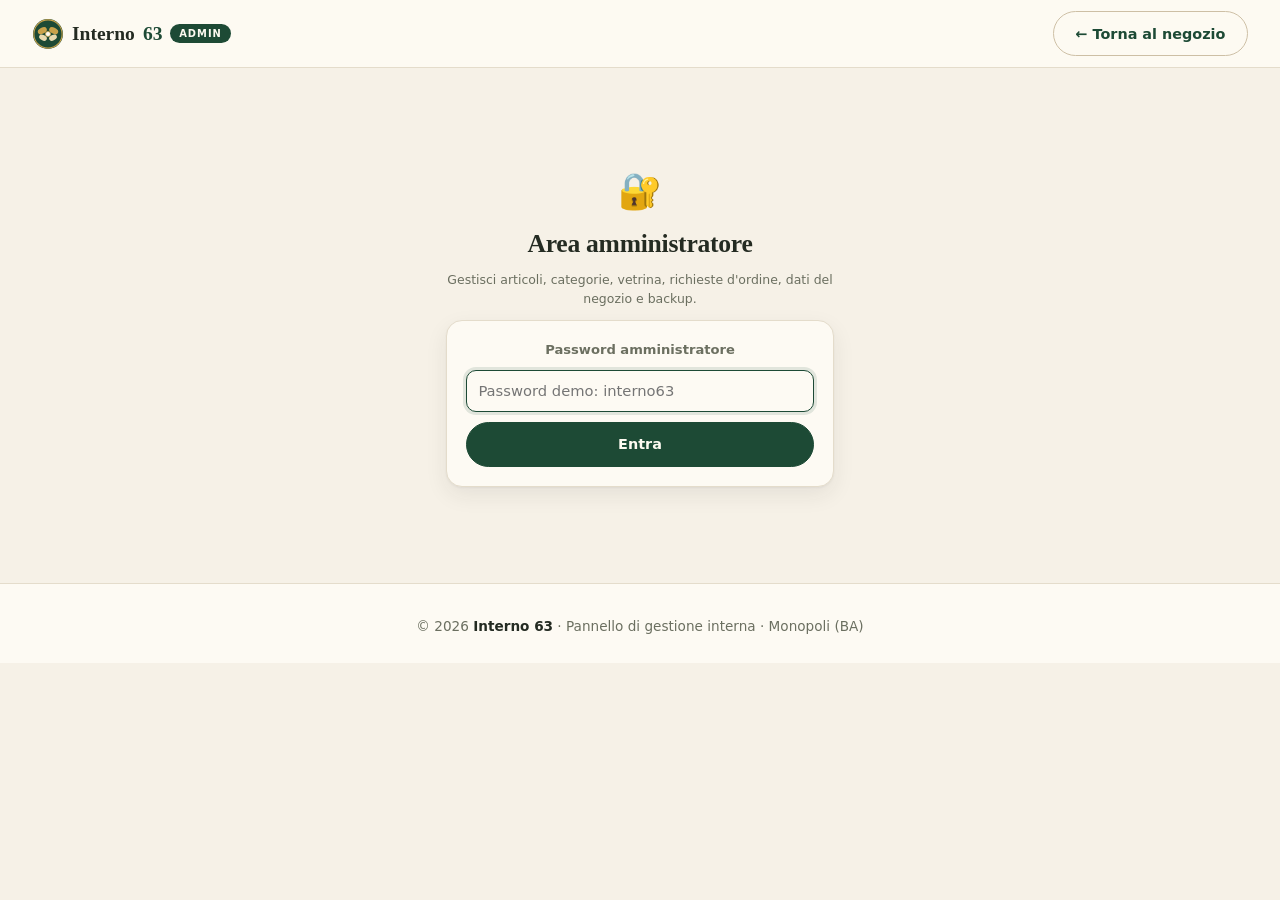
==== commit 7adf148e: "Modifica logo del sito e creane uno consono all'attività" ====
--- a/admin.html
+++ b/admin.html
@@ -7,13 +7,25 @@
 <meta name="description" content="Pannello di gestione Interno 63: articoli, categorie, vetrina, richieste d'ordine, dati del negozio e backup.">
 <meta name="robots" content="noindex,nofollow">
 <meta name="theme-color" content="#1d4a35">
+<link rel="icon" type="image/svg+xml" href="data:image/svg+xml,%3Csvg xmlns='http://www.w3.org/2000/svg' viewBox='0 0 48 48'%3E%3Ccircle cx='24' cy='24' r='23' fill='%231d4a35'/%3E%3Cellipse cx='15.5' cy='19' rx='7.2' ry='4.6' fill='%23c9a24b' transform='rotate(-28 15.5 19)'/%3E%3Cellipse cx='32.5' cy='19' rx='7.2' ry='4.6' fill='%23c9a24b' transform='rotate(28 32.5 19)'/%3E%3Cellipse cx='16.5' cy='29.5' rx='6.2' ry='4' fill='%23e8d9ae' transform='rotate(28 16.5 29.5)'/%3E%3Cellipse cx='31.5' cy='29.5' rx='6.2' ry='4' fill='%23e8d9ae' transform='rotate(-28 31.5 29.5)'/%3E%3Ccircle cx='24' cy='24' r='4' fill='%23fdfaf3'/%3E%3C/svg%3E">
 <link rel="stylesheet" href="style.css">
 </head>
 <body class="pag-admin">
 
 <!-- HEADER ADMIN -->
 <header class="admin-head">
-  <a class="brand" href="index.html"><span class="dot"></span> Interno <b>63</b> <span class="admin-tag">Admin</span></a>
+  <a class="brand" href="index.html" aria-label="Interno 63 — torna al negozio">
+    <svg width="32" height="32" viewBox="0 0 48 48" aria-hidden="true" focusable="false">
+      <circle cx="24" cy="24" r="22.5" fill="#1d4a35"/>
+      <circle cx="24" cy="24" r="21.2" fill="none" stroke="#c9a24b" stroke-width="1.6"/>
+      <ellipse cx="15.5" cy="19" rx="7.2" ry="4.6" fill="#c9a24b" transform="rotate(-28 15.5 19)"/>
+      <ellipse cx="32.5" cy="19" rx="7.2" ry="4.6" fill="#c9a24b" transform="rotate(28 32.5 19)"/>
+      <ellipse cx="16.5" cy="29.5" rx="6.2" ry="4" fill="#e8d9ae" transform="rotate(28 16.5 29.5)"/>
+      <ellipse cx="31.5" cy="29.5" rx="6.2" ry="4" fill="#e8d9ae" transform="rotate(-28 31.5 29.5)"/>
+      <circle cx="24" cy="24" r="3.8" fill="#fdfaf3" stroke="#c9a24b" stroke-width="1.2"/>
+    </svg>
+    Interno <b>63</b> <span class="admin-tag">Admin</span>
+  </a>
   <div class="admin-head-actions">
     <a class="btn btn-ghost" href="index.html">← Torna al negozio</a>
     <button class="btn" type="button" id="adminLogout" hidden>Esci</button>
--- a/style.css
+++ b/style.css
@@ -1,553 +1,328 @@
-/* Interno 63 — foglio di stile unico: storefront (home + catalogo) e pannello admin.
-   Linguaggio "bottega editoriale": fondo carta, filetti sottili, serif di testa, ottone.
-   FIX CHIAVE: [hidden] vince sempre su qualsiasi display dichiarato → niente overlay
-   invisibili (modale, scrim, drop-down) che si mangiano i click di tutta la pagina. */
+/* Interno 63 — foglio unico: storefront (home + shop) e pannello admin.
+   FIX CHIAVE: [hidden] con !important vince su ogni display → nessun overlay invisibile che ruba i click.
+   Questa passata (QA FIX): aggiunte le definizioni mancanti segnalate dal controllo —
+   .tabpane (pannelli delle schede admin) e .sx/.dx (frecce sinistra/destra del carosello vetrina) —
+   più una passata di copertura completa: OGNI classe presente nel markup ora ha il suo stile. */
 
 :root{
-  --bg:#f6f1e7;
-  --carta:#fdfaf3;
-  --testo:#242b22;
-  --testo-2:#6b6f60;
-  --bordo:#e4dccb;
-  --bordo-forte:#cdbfa5;
-  --accente:#1d4a35;
-  --accente-scuro:#163a29;
-  --oro:#c9a24b;
-  --oro-tenue:#e8d9ae;
-  --argilla:#b0714f;
-  --pericolo:#b03a2e;
+  --bg:#f6f1e7;--carta:#fdfaf3;--testo:#242b22;--testo-2:#6b6f60;
+  --bordo:#e4dccb;--bordo-forte:#cdbfa5;
+  --accente:#1d4a35;--accente-scuro:#163a29;
+  --oro:#c9a24b;--oro-tenue:#e8d9ae;--argilla:#b0714f;--pericolo:#b03a2e;
   --ombra:0 1px 2px rgba(36,43,34,.05),0 8px 22px rgba(36,43,34,.08);
   --ombra-alta:0 4px 10px rgba(36,43,34,.10),0 18px 44px rgba(36,43,34,.14);
-  --raggio:18px;
-  --transizione:180ms ease-out;
+  --raggio:16px;--raggio-mini:12px;--transizione:180ms ease-out;
   --font-display:"Iowan Old Style","Palatino Linotype",Palatino,Georgia,"Times New Roman",serif;
   --font-testo:"Avenir Next","Segoe UI",system-ui,-apple-system,"Helvetica Neue",sans-serif;
 }
 
 /* ---------- Reset e base ---------- */
 *,*::before,*::after{box-sizing:border-box;margin:0;padding:0}
-/* L'attributo hidden deve sempre vincere sul display dichiarato nelle classi:
-   senza questa regola .modal (display:grid) restava in pagina invisibile e
-   intercettava TUTTI i click del sito. */
 [hidden]{display:none!important}
 html{scroll-behavior:smooth;-webkit-text-size-adjust:100%}
-body{
-  font-family:var(--font-testo);color:var(--testo);background:var(--bg);
-  background-image:radial-gradient(rgba(36,43,34,.028) 1px,transparent 1px);
-  background-size:22px 22px;line-height:1.55;min-height:100vh;
-}
+body{font-family:var(--font-testo);color:var(--testo);background:var(--bg);background-image:radial-gradient(rgba(36,43,34,.028) 1px,transparent 1px);background-size:22px 22px;line-height:1.55;min-height:100vh}
 body.blocco-scroll{overflow:hidden}
 img{max-width:100%;display:block}
 button{font:inherit;cursor:pointer}
 a{color:inherit}
+:focus-visible{outline:2px solid var(--oro);outline-offset:2px;border-radius:4px}
 h1,h2,h3{font-family:var(--font-display);font-weight:600;line-height:1.12;letter-spacing:-.01em}
 h1 em,h2 em{font-style:italic;color:var(--accente)}
 .hidden{display:none!important}
 .wrap{max-width:1160px;margin:0 auto;padding:0 clamp(1rem,4vw,2rem)}
 
 /* ---------- Utility ---------- */
-.hint{font-size:.8rem;color:var(--testo-2)}
-.pill{
-  display:inline-block;background:var(--oro-tenue);color:var(--accente-scuro);
-  border-radius:999px;padding:.28rem .85rem;font-size:.72rem;font-weight:800;
-  letter-spacing:.12em;text-transform:uppercase;
-}
-.vuoto{
-  padding:1.6rem;text-align:center;color:var(--testo-2);font-size:.92rem;
-  border:1px dashed var(--bordo-forte);border-radius:var(--raggio);background:var(--carta);
-}
-.conteggio{font-size:.82rem;color:var(--testo-2);font-weight:600}
-.btn{
-  display:inline-flex;align-items:center;justify-content:center;gap:.45rem;
-  background:var(--accente);color:#fdfaf1;border:1px solid var(--accente);
-  border-radius:999px;padding:.72rem 1.5rem;font-weight:700;font-size:.92rem;
-  text-decoration:none;transition:transform var(--transizione),background var(--transizione),box-shadow var(--transizione);
-}
+.hint{font-size:.78rem;color:var(--testo-2)}
+.pill{display:inline-block;background:var(--oro-tenue);color:var(--accente-scuro);border-radius:999px;padding:.26rem .8rem;font-size:.7rem;font-weight:800;letter-spacing:.12em;text-transform:uppercase}
+.vuoto{padding:1.4rem;text-align:center;color:var(--testo-2);font-size:.9rem;border:1px dashed var(--bordo-forte);border-radius:var(--raggio);background:var(--carta)}
+.conteggio{font-size:.8rem;color:var(--testo-2);font-weight:600}
+.btn{display:inline-flex;align-items:center;justify-content:center;gap:.45rem;background:var(--accente);color:#fdfaf1;border:1px solid var(--accente);border-radius:999px;padding:.65rem 1.35rem;font-weight:700;font-size:.9rem;text-decoration:none;transition:transform var(--transizione),background var(--transizione),box-shadow var(--transizione)}
 .btn:hover{background:var(--accente-scuro);transform:translateY(-1px);box-shadow:var(--ombra)}
 .btn:active{transform:translateY(0)}
 .btn:disabled{opacity:.55;cursor:not-allowed;transform:none;box-shadow:none}
-.btn-ghost{
-  background:transparent;color:var(--accente);border:1px solid var(--bordo-forte);
-}
+.btn-ghost{background:transparent;color:var(--accente);border:1px solid var(--bordo-forte)}
 .btn-ghost:hover{background:var(--accente);color:#fdfaf1;border-color:var(--accente)}
-.btn-mini{
-  border:1px solid var(--bordo);background:var(--carta);color:var(--testo);
-  border-radius:999px;padding:.32rem .8rem;font-size:.78rem;font-weight:700;white-space:nowrap;
-  transition:background var(--transizione),color var(--transizione),border-color var(--transizione);
-}
+.btn-mini{border:1px solid var(--bordo);background:var(--carta);color:var(--testo);border-radius:999px;padding:.3rem .75rem;font-size:.76rem;font-weight:700;white-space:nowrap;transition:background var(--transizione),color var(--transizione),border-color var(--transizione)}
 .btn-mini:hover{border-color:var(--accente);color:var(--accente)}
 .btn-mini.attiva{background:var(--oro-tenue);border-color:var(--oro);color:var(--accente-scuro)}
 .btn-mini.pericolo{color:var(--pericolo);border-color:rgba(176,58,46,.35)}
 .btn-mini.pericolo:hover{background:var(--pericolo);border-color:var(--pericolo);color:#fff}
-.link{
-  background:none;border:none;padding:0;color:var(--accente);font-weight:700;font-size:inherit;
-  text-decoration:underline;text-underline-offset:3px;
-}
+.link{background:none;border:none;padding:0;color:var(--accente);font-weight:700;font-size:inherit;text-decoration:underline;text-underline-offset:3px}
 .link:hover{color:var(--accente-scuro)}
 
-/* ---------- Topbar ---------- */
-.topbar{
-  background:var(--accente-scuro);color:var(--oro-tenue);text-align:center;
-  font-size:.76rem;font-weight:600;letter-spacing:.06em;padding:.5rem 1rem;
-}
-
-/* ---------- Header e navigazione ---------- */
-.nav{
-  position:sticky;top:0;z-index:50;display:flex;align-items:center;justify-content:space-between;
-  gap:.8rem;flex-wrap:wrap;padding:.8rem clamp(1rem,4vw,2rem);
-  background:rgba(253,250,243,.92);backdrop-filter:blur(8px);border-bottom:1px solid var(--bordo);
-}
-.brand{
-  font-family:var(--font-display);font-size:1.28rem;text-decoration:none;font-weight:600;
-  display:inline-flex;align-items:center;gap:.5rem;
-}
+/* ---------- Topbar e navigazione ---------- */
+.topbar{background:var(--accente-scuro);color:var(--oro-tenue);text-align:center;font-size:.74rem;font-weight:600;letter-spacing:.06em;padding:.45rem 1rem}
+.nav{position:sticky;top:0;z-index:50;display:flex;align-items:center;justify-content:space-between;gap:.8rem;flex-wrap:wrap;padding:.75rem clamp(1rem,4vw,2rem);background:rgba(253,250,243,.92);backdrop-filter:blur(8px);border-bottom:1px solid var(--bordo)}
+.brand{font-family:var(--font-display);font-size:1.22rem;text-decoration:none;font-weight:600;display:inline-flex;align-items:center;gap:.5rem}
 .brand b{color:var(--accente)}
 .dot{width:11px;height:11px;border-radius:50%;background:var(--oro);display:inline-block}
 .nav-actions{display:flex;align-items:center;gap:.55rem;margin-left:auto;order:2}
-.cart-btn{
-  position:relative;background:var(--carta);border:1px solid var(--bordo-forte);
-  border-radius:999px;padding:.5rem .85rem;font-size:1rem;line-height:1;
-  transition:border-color var(--transizione),transform var(--transizione);
-}
+.cart-btn{position:relative;background:var(--carta);border:1px solid var(--bordo-forte);border-radius:999px;padding:.45rem .8rem;font-size:1rem;line-height:1;transition:border-color var(--transizione),transform var(--transizione)}
 .cart-btn:hover{border-color:var(--accente);transform:translateY(-1px)}
-.badge{
-  position:absolute;top:-7px;right:-7px;min-width:20px;height:20px;padding:0 5px;
-  border-radius:999px;background:var(--accente);color:#fdfaf1;font-size:.68rem;font-weight:800;
-  display:none;align-items:center;justify-content:center;font-family:var(--font-testo);
-}
+.badge{position:absolute;top:-7px;right:-7px;min-width:19px;height:19px;padding:0 5px;border-radius:999px;background:var(--accente);color:#fdfaf1;font-size:.66rem;font-weight:800;display:none;align-items:center;justify-content:center;font-family:var(--font-testo)}
 .badge:not(:empty){display:inline-flex}
-.menu-btn{
-  width:44px;height:44px;border-radius:12px;border:1px solid var(--bordo-forte);
-  background:var(--carta);display:grid;place-content:center;gap:5px;
-}
+.menu-btn{width:42px;height:42px;border-radius:12px;border:1px solid var(--bordo-forte);background:var(--carta);display:grid;place-content:center;gap:5px}
 .menu-btn span{display:block;width:20px;height:2px;background:var(--testo);border-radius:2px;transition:transform var(--transizione)}
 .menu-btn[aria-expanded="true"] span:first-child{transform:translateY(3.5px) rotate(45deg)}
 .menu-btn[aria-expanded="true"] span:last-child{transform:translateY(-3.5px) rotate(-45deg)}
-.nav-menu{
-  display:none;width:100%;order:3;flex-direction:column;gap:.1rem;
-  padding:.6rem 0 1rem;
-}
+.nav-menu{display:none;width:100%;order:3;flex-direction:column;gap:.05rem;padding:.5rem 0 .9rem}
 .nav-menu.aperta{display:flex}
-.nav-menu > a,.nav-drop-btn{
-  text-decoration:none;font-weight:700;font-size:.98rem;color:var(--testo);
-  padding:.6rem .4rem;border-radius:10px;text-align:left;
-  background:none;border:none;width:100%;
-}
+.nav-menu > a,.nav-drop-btn{text-decoration:none;font-weight:700;font-size:.95rem;color:var(--testo);padding:.55rem .4rem;border-radius:10px;text-align:left;background:none;border:none;width:100%}
 .nav-menu > a:hover{color:var(--accente)}
 .nav-menu a[aria-current="page"]{color:var(--accente)}
-.nav-drop{display:flex;flex-direction:column}
+.nav-drop{display:flex;flex-direction:column;position:relative}
 .nav-drop-btn{display:flex;align-items:center;gap:.4rem}
 .nav-drop-btn:hover{color:var(--accente)}
 .nav-drop-caret{color:var(--testo-2);transition:transform var(--transizione)}
 .nav-drop-btn[aria-expanded="true"] .nav-drop-caret{transform:rotate(180deg)}
+/* mobile: elenco categorie sempre visibile dentro il pannello */
 .nav-drop-menu{display:flex;flex-direction:column;padding-left:.9rem}
-.nav-drop-inner{
-  display:flex;flex-direction:column;border-left:2px solid var(--bordo-forte);
-  padding-left:.75rem;margin:.15rem 0 .45rem;
+.nav-drop-inner{display:flex;flex-direction:column;border-left:2px solid var(--oro);padding-left:.7rem;margin:.1rem 0 .4rem}
+.nav-drop-inner a{text-decoration:none;font-size:.88rem;font-weight:600;color:var(--testo-2);padding:.45rem .2rem;display:flex;align-items:center;gap:.5rem;border-radius:8px}
+.nav-drop-inner a:hover{color:var(--accente)}
+.drop-ico{font-size:1rem}
+/* desktop: menu in linea + tenda Catalogo */
+@media (min-width:768px){
+  .menu-btn{display:none}
+  .nav-menu{display:flex;flex-direction:row;width:auto;order:0;align-items:center;gap:.15rem;padding:0}
+  .nav-menu > a,.nav-drop-btn{width:auto;padding:.5rem .75rem;font-size:.92rem}
+  .nav-drop:hover .nav-drop-btn{color:var(--accente)}
+  .nav-drop-menu{position:absolute;top:calc(100% + 8px);left:0;min-width:250px;background:var(--carta);border:1px solid var(--bordo);border-radius:var(--raggio-mini);box-shadow:var(--ombra-alta);padding:.55rem;opacity:0;visibility:hidden;transform:translateY(6px);transition:opacity var(--transizione),transform var(--transizione),visibility var(--transizione)}
+  .nav-drop-menu.aperta,.nav-drop:focus-within .nav-drop-menu{opacity:1;visibility:visible;transform:translateY(0)}
+  .nav-drop-inner{border-left:none;padding-left:0;margin:0}
+  .nav-drop-inner a{padding:.5rem .65rem;font-size:.9rem}
+  .nav-drop-inner a:hover{background:var(--bg);color:var(--accente)}
 }
-.nav-drop-inner a{
-  text-decoration:none;font-size:.9rem;font-weight:600;color:var(--testo-2);
-  padding:.5rem .2rem;display:flex;align-items:center;gap:.55rem;border-radius:8px;
-}
-.nav-drop-inner a:hover{color:var(--accente)}
-.drop-ico{font-size:1.05rem}
 
 /* ---------- Hero ---------- */
-.hero{position:relative;overflow:hidden;padding:clamp(3rem,8vw,5.5rem) 0 clamp(3rem,7vw,5rem)}
+.hero{position:relative;overflow:hidden;padding:clamp(2.6rem,7vw,4.8rem) 0 clamp(2.6rem,6vw,4.2rem)}
 .blobs{position:absolute;inset:0;pointer-events:none}
 .blobs span{position:absolute;border-radius:50%;filter:blur(60px);opacity:.5}
 .b1{width:340px;height:340px;background:radial-gradient(circle,#bfe0c9,transparent 70%);top:-80px;right:-60px;animation:galleggia 11s ease-in-out infinite}
 .b2{width:260px;height:260px;background:radial-gradient(circle,#ecd9a8,transparent 70%);bottom:-60px;left:-40px;animation:galleggia 13s ease-in-out infinite reverse}
 .b3{width:200px;height:200px;background:radial-gradient(circle,#e7c9b3,transparent 70%);top:38%;left:58%;animation:galleggia 15s ease-in-out 2s infinite}
-.hero-inner{position:relative;max-width:880px;margin:0 auto;text-align:center;display:grid;gap:1.1rem;justify-items:center;padding:0 clamp(1rem,4vw,2rem)}
-.sticker{
-  display:inline-block;background:var(--carta);border:1px solid var(--bordo-forte);
-  border-radius:999px;padding:.4rem 1rem;font-size:.78rem;font-weight:600;
-  color:var(--argilla);letter-spacing:.05em;box-shadow:var(--ombra);
-}
-.kicker{
-  font-size:.78rem;font-weight:800;letter-spacing:.22em;text-transform:uppercase;color:var(--accente);
-}
+.hero-inner{position:relative;max-width:880px;margin:0 auto;text-align:center;display:grid;gap:1rem;justify-items:center;padding:0 clamp(1rem,4vw,2rem)}
+.sticker{display:inline-block;background:var(--carta);border:1px solid var(--bordo-forte);border-radius:999px;padding:.38rem .95rem;font-size:.76rem;font-weight:600;color:var(--argilla);letter-spacing:.05em;box-shadow:var(--ombra)}
+.kicker{font-size:.76rem;font-weight:800;letter-spacing:.22em;text-transform:uppercase;color:var(--accente)}
 .kicker::before,.kicker::after{content:"—";color:var(--oro);margin:0 .6rem}
-.hero h1{font-size:clamp(2.1rem,5.5vw,3.6rem);max-width:18ch}
-.lead{color:var(--testo-2);font-size:clamp(.98rem,2vw,1.12rem);max-width:56ch}
-.hero-offer{
-  display:inline-flex;align-items:center;gap:.7rem;flex-wrap:wrap;justify-content:center;
-  background:var(--carta);border:1px solid var(--bordo);border-radius:14px;
-  padding:.6rem 1.1rem;font-size:.9rem;box-shadow:var(--ombra);
-}
-.hero-offer-tag{
-  background:var(--accente);color:#fdfaf1;border-radius:999px;padding:.16rem .65rem;
-  font-size:.68rem;font-weight:800;letter-spacing:.1em;text-transform:uppercase;
-}
+.hero h1{font-size:clamp(2rem,5.5vw,3.5rem);max-width:18ch}
+.lead{color:var(--testo-2);font-size:clamp(.96rem,2vw,1.1rem);max-width:56ch}
+.hero-offer{display:inline-flex;align-items:center;gap:.7rem;flex-wrap:wrap;justify-content:center;background:var(--carta);border:1px solid var(--bordo);border-radius:14px;padding:.55rem 1rem;font-size:.88rem;box-shadow:var(--ombra)}
+.hero-offer-tag{background:var(--accente);color:#fdfaf1;border-radius:999px;padding:.14rem .6rem;font-size:.66rem;font-weight:800;letter-spacing:.1em;text-transform:uppercase}
 .cta-row{display:flex;flex-wrap:wrap;gap:.7rem;align-items:center}
 .cta-row.left{justify-content:flex-start}
-.cta-center{text-align:center;margin-top:2.2rem}
-.hero-stats{display:flex;flex-wrap:wrap;justify-content:center;gap:1.8rem;margin-top:1.2rem}
+.cta-center{text-align:center;margin-top:2rem}
+.hero-stats{display:flex;flex-wrap:wrap;justify-content:center;gap:1.6rem;margin-top:1.1rem}
 .hero-stats .stat{display:grid;gap:.1rem;text-align:center}
-.hero-stats b{font-family:var(--font-display);font-size:1.5rem;color:var(--accente)}
-.hero-stats span{font-size:.76rem;color:var(--testo-2);letter-spacing:.04em}
+.hero-stats b{font-family:var(--font-display);font-size:1.45rem;color:var(--accente)}
+.hero-stats span{font-size:.74rem;color:var(--testo-2);letter-spacing:.04em}
 
 /* ---------- Ticker ---------- */
-.ticker{background:var(--accente-scuro);overflow:hidden;padding:.65rem 0;border-block:1px solid var(--oro)}
+.ticker{background:var(--accente-scuro);overflow:hidden;padding:.6rem 0;border-block:1px solid var(--oro)}
 .ticker-track{display:flex;width:max-content;animation:scorri 26s linear infinite}
-.ticker-track span{
-  color:var(--oro-tenue);font-size:.82rem;font-weight:600;letter-spacing:.14em;
-  text-transform:uppercase;white-space:nowrap;padding-right:2.5rem;
+.ticker-track span{color:var(--oro-tenue);font-size:.8rem;font-weight:600;letter-spacing:.14em;text-transform:uppercase;white-space:nowrap;padding-right:2.5rem}
+
+/* ---------- Sezioni ---------- */
+.section{padding:clamp(2.4rem,6vw,3.8rem) 0}
+.section-head{max-width:640px;margin:0 auto 1.8rem;text-align:center;display:grid;gap:.65rem;justify-items:center;padding:0 1rem}
+.section-head h2{font-size:clamp(1.5rem,3.5vw,2.2rem)}
+.section-head p{color:var(--testo-2);font-size:.95rem}
+.section.cats{background:var(--carta);border-block:1px solid var(--bordo)}
+
+/* ---------- Tile categorie in primo piano ---------- */
+.cats-grid{display:grid;gap:.8rem;grid-template-columns:repeat(auto-fill,minmax(150px,1fr));padding:0 clamp(1rem,4vw,2rem);max-width:1160px;margin:0 auto}
+@media (min-width:820px){.cats-grid{grid-template-columns:repeat(4,1fr);gap:1rem}}
+.tile{position:relative;text-decoration:none;background:var(--bg);border:1px solid var(--bordo);border-radius:var(--raggio-mini);padding:1.15rem 1rem;display:grid;gap:.25rem;justify-items:start;transition:transform var(--transizione),box-shadow var(--transizione),border-color var(--transizione)}
+.tile:hover{transform:translateY(-3px);box-shadow:var(--ombra);border-color:var(--oro)}
+.tile-ico{font-size:1.7rem}
+.tile-nome{font-family:var(--font-display);font-size:1.06rem;font-weight:600}
+.tile-quota{font-size:.74rem;color:var(--testo-2)}
+.tile-vai{font-size:.74rem;font-weight:700;color:var(--accente);margin-top:.35rem}
+.tile:hover .tile-vai{text-decoration:underline;text-underline-offset:3px}
+.cta-center .btn-ghost{display:inline-flex}
+
+/* ---------- Carosello vetrina (scorrimento orizzontale) ---------- */
+.carosello-wrap{display:block;position:relative;max-width:1160px;margin:0 auto;padding:0 clamp(1rem,4vw,2rem)}
+.carosello{display:grid;grid-auto-flow:column;grid-auto-columns:min(72%,280px);gap:.65rem;overflow-x:auto;scroll-snap-type:x mandatory;overscroll-behavior-x:contain;padding:.25rem .25rem .8rem;scrollbar-width:thin;scrollbar-color:var(--bordo-forte) transparent}
+.carosello::-webkit-scrollbar{height:6px}
+.carosello::-webkit-scrollbar-thumb{background:var(--bordo-forte);border-radius:999px}
+.carosello .product{scroll-snap-align:start}
+.carosello.trascina{scroll-snap-type:none;cursor:grabbing}
+.carosello-freccia{display:none}
+/* QA FIX: i modificatori .sx (sinistra) e .dx (destra) delle frecce ora esistono:
+   su desktop avvicinano i pulsanti al bordo della corsia senza coprire le card */
+.carosello-freccia.sx{margin-left:-.15rem}
+.carosello-freccia.dx{margin-right:-.15rem}
+.carosello-nota{text-align:center;font-size:.78rem;color:var(--testo-2);margin-top:.4rem;padding:0 1rem}
+@media (min-width:768px){
+  .carosello-wrap{display:grid;grid-template-columns:auto 1fr auto;align-items:center;gap:.6rem}
+  .carosello{grid-auto-columns:minmax(230px,255px);scroll-snap-type:x proximity}
+  .carosello-freccia{display:grid;place-items:center;width:42px;height:42px;border-radius:50%;border:1px solid var(--bordo-forte);background:var(--carta);color:var(--accente);font-size:1.35rem;line-height:1;box-shadow:var(--ombra);transition:border-color var(--transizione),background var(--transizione),transform var(--transizione);flex-shrink:0}
+  .carosello-freccia:hover{background:var(--accente);color:#fdfaf1;border-color:var(--accente);transform:translateY(-1px)}
+  .carosello-nota{display:none}
 }
 
-/* ---------- Sezioni ---------- */
-.section{padding:clamp(2.6rem,6vw,4.2rem) 0}
-.section-head{max-width:640px;margin:0 auto 2.2rem;text-align:center;display:grid;gap:.7rem;justify-items:center}
-.section-head h2{font-size:clamp(1.6rem,3.5vw,2.3rem)}
-.section-head p{color:var(--testo-2);font-size:.97rem}
-.section.cats{background:var(--carta);border-block:1px solid var(--bordo)}
-
-/* ---------- Griglia prodotti ---------- */
-.grid{display:grid;gap:1.1rem;grid-template-columns:repeat(auto-fill,minmax(230px,1fr))}
-.grid-shop{grid-template-columns:repeat(auto-fill,minmax(240px,1fr))}
-.product{
-  background:var(--carta);border:1px solid var(--bordo);border-radius:var(--raggio);
-  padding:.85rem;display:grid;gap:.45rem;justify-items:start;
-  transition:transform var(--transizione),box-shadow var(--transizione),border-color var(--transizione);
-}
-.product:hover{transform:translateY(-3px);box-shadow:var(--ombra);border-color:var(--bordo-forte)}
-.product-media{
-  position:relative;width:100%;aspect-ratio:4/3;border-radius:12px;overflow:hidden;
-  background:var(--bg);border:none;padding:0;
-}
+/* ---------- Griglia prodotti: CARD COMPATTE ---------- */
+.grid{display:grid;gap:.65rem;grid-template-columns:repeat(auto-fill,minmax(146px,1fr))}
+.grid-shop{grid-template-columns:repeat(auto-fill,minmax(154px,1fr))}
+.product{background:var(--carta);border:1px solid var(--bordo);border-radius:var(--raggio-mini);padding:.5rem;display:grid;gap:.25rem;justify-items:start;transition:transform var(--transizione),box-shadow var(--transizione),border-color var(--transizione)}
+.product:hover{transform:translateY(-2px);box-shadow:var(--ombra);border-color:var(--bordo-forte)}
+.product-media{position:relative;width:100%;aspect-ratio:1/1;border-radius:9px;overflow:hidden;background:var(--bg);border:none;padding:0}
 .product-media img{width:100%;height:100%;object-fit:cover}
-.segnaposto{
-  width:100%;height:100%;display:grid;place-items:center;font-size:2.6rem;opacity:.55;
-}
-.badge-vetrina{
-  position:absolute;top:.6rem;left:.6rem;background:var(--oro);color:var(--accente-scuro);
-  border-radius:999px;padding:.2rem .65rem;font-size:.66rem;font-weight:800;
-  letter-spacing:.08em;text-transform:uppercase;font-family:var(--font-testo);
-}
-.categoria{
-  font-size:.7rem;font-weight:800;letter-spacing:.14em;text-transform:uppercase;
-  color:var(--argilla);
-}
-.product h3{font-size:1.08rem;line-height:1.25}
-.product .prezzo{font-family:var(--font-display);font-size:1.15rem;color:var(--accente)}
-.product > button:last-child{
-  margin-top:.2rem;border:1px solid var(--bordo-forte);background:var(--accente);color:#fdfaf1;
-  border-radius:999px;padding:.5rem 1.05rem;font-size:.84rem;font-weight:700;
-  transition:background var(--transizione),transform var(--transizione);
-}
+.segnaposto{width:100%;height:100%;display:grid;place-items:center;font-size:1.9rem;opacity:.55}
+.badge-vetrina{position:absolute;top:.45rem;left:.45rem;background:var(--oro);color:var(--accente-scuro);border-radius:999px;padding:.13rem .5rem;font-size:.58rem;font-weight:800;letter-spacing:.08em;text-transform:uppercase;font-family:var(--font-testo)}
+.categoria{font-size:.62rem;font-weight:800;letter-spacing:.12em;text-transform:uppercase;color:var(--argilla)}
+.product h3{font-size:.9rem;line-height:1.25;display:-webkit-box;-webkit-line-clamp:2;-webkit-box-orient:vertical;overflow:hidden;min-height:2.25em}
+.product .prezzo{font-family:var(--font-display);font-size:1rem;color:var(--accente)}
+.product > button:last-child{width:100%;margin-top:.15rem;border:1px solid var(--accente);background:var(--accente);color:#fdfaf1;border-radius:999px;padding:.42rem .6rem;font-size:.75rem;font-weight:700;text-align:center;transition:background var(--transizione),transform var(--transizione)}
 .product > button:last-child:hover{background:var(--accente-scuro);transform:translateY(-1px)}
 .product > button:last-child:disabled{opacity:.5}
 
-/* ---------- Tile categorie ---------- */
-.cats-grid{display:grid;gap:1rem;grid-template-columns:repeat(auto-fill,minmax(190px,1fr))}
-.tile{
-  position:relative;text-decoration:none;background:var(--bg);border:1px solid var(--bordo);
-  border-radius:var(--raggio);padding:1.3rem 1.2rem;display:grid;gap:.3rem;justify-items:start;
-  transition:transform var(--transizione),box-shadow var(--transizione),border-color var(--transizione);
-}
-.tile:hover{transform:translateY(-3px);box-shadow:var(--ombra);border-color:var(--oro)}
-.tile-ico{font-size:1.7rem}
-.tile-nome{font-family:var(--font-display);font-size:1.15rem;font-weight:600}
-.tile-quota{font-size:.78rem;color:var(--testo-2)}
-.tile-vai{font-size:.78rem;font-weight:700;color:var(--accente);margin-top:.5rem}
-.tile:hover .tile-vai{text-decoration:underline;text-underline-offset:3px}
-
 /* ---------- Pagina catalogo ---------- */
-.page-head{padding:clamp(2rem,5vw,3.2rem) 0 1.8rem;text-align:center}
-.breadcrumb{
-  font-size:.76rem;font-weight:600;letter-spacing:.09em;text-transform:uppercase;
-  color:var(--testo-2);margin-bottom:.5rem;
-}
+.page-head{padding:clamp(1.8rem,5vw,3rem) 0 1.5rem;text-align:center}
+.breadcrumb{font-size:.74rem;font-weight:600;letter-spacing:.09em;text-transform:uppercase;color:var(--testo-2);margin-bottom:.5rem}
 .breadcrumb a{color:var(--accente);text-decoration:none}
 .breadcrumb a:hover{text-decoration:underline;text-underline-offset:3px}
 .breadcrumb span{margin:0 .35rem;color:var(--bordo-forte)}
-.page-head h1{font-size:clamp(1.9rem,4vw,2.6rem)}
+.page-head h1{font-size:clamp(1.8rem,4vw,2.5rem)}
 .page-head .lead{margin:.5rem auto 0}
-.toolbar-wrap{background:var(--carta);border-bottom:1px solid var(--bordo);padding:1rem 0 1.1rem}
-.toolbar{display:flex;flex-wrap:wrap;gap:.7rem;align-items:center;justify-content:space-between}
-.toolbar-wrap .chips{margin-top:1rem}
-.campo-cerca{
-  display:flex;align-items:center;gap:.55rem;flex:1;min-width:220px;max-width:430px;
-  background:var(--bg);border:1px solid var(--bordo);border-radius:999px;
-  padding:.55rem .95rem;transition:border-color var(--transizione);
-}
+.toolbar-wrap{background:var(--carta);border-bottom:1px solid var(--bordo);padding:.9rem 0 1rem}
+.toolbar{display:flex;flex-wrap:wrap;gap:.65rem;align-items:center;justify-content:space-between}
+.toolbar-wrap .chips{margin-top:.9rem}
+.campo-cerca{display:flex;align-items:center;gap:.5rem;flex:1;min-width:200px;max-width:420px;background:var(--bg);border:1px solid var(--bordo);border-radius:999px;padding:.5rem .9rem;transition:border-color var(--transizione)}
 .campo-cerca:focus-within{border-color:var(--accente)}
-.campo-cerca input{border:none;background:none;flex:1;font-size:.95rem;min-width:0}
+.campo-cerca input{border:none;background:none;flex:1;font-size:.92rem;min-width:0}
 .campo-cerca input:focus{outline:none}
-.campo-ordina{display:flex;align-items:center;gap:.55rem;font-size:.85rem;font-weight:700;color:var(--testo-2)}
-.campo-ordina select{
-  border:1px solid var(--bordo);border-radius:999px;padding:.5rem .8rem;
-  background:var(--carta);font:inherit;font-size:.9rem;color:var(--testo);
-}
+.campo-ordina{display:flex;align-items:center;gap:.5rem;font-size:.83rem;font-weight:700;color:var(--testo-2)}
+.campo-ordina select{border:1px solid var(--bordo);border-radius:999px;padding:.45rem .75rem;background:var(--carta);font:inherit;font-size:.88rem;color:var(--testo)}
 .campo-ordina select:focus{border-color:var(--accente);outline:none}
-.chips{display:flex;flex-wrap:wrap;gap:.5rem}
-.chip{
-  border:1px solid var(--bordo);background:var(--bg);color:var(--testo-2);
-  border-radius:999px;padding:.45rem 1rem;font-size:.85rem;font-weight:600;
-  transition:background var(--transizione),color var(--transizione),border-color var(--transizione);
-}
+.chips{display:flex;flex-wrap:wrap;gap:.45rem}
+.chip{border:1px solid var(--bordo);background:var(--carta);border-radius:999px;padding:.42rem .95rem;font-size:.8rem;font-weight:700;color:var(--testo-2);transition:background var(--transizione),color var(--transizione),border-color var(--transizione)}
 .chip:hover{border-color:var(--accente);color:var(--accente)}
 .chip.attiva{background:var(--accente);border-color:var(--accente);color:#fdfaf1}
-.empty{
-  margin:1.4rem auto;padding:1.6rem;text-align:center;color:var(--testo-2);
-  border:1px dashed var(--bordo-forte);border-radius:var(--raggio);max-width:480px;background:var(--carta);
-}
-.shop-main{padding-top:2rem}
+.empty{text-align:center;color:var(--testo-2);padding:2rem 1rem;border:1px dashed var(--bordo-forte);border-radius:var(--raggio);background:var(--carta);font-size:.92rem}
+.shop-main{padding-top:1.6rem}
 
 /* ---------- Footer ---------- */
-.foot{
-  background:var(--accente-scuro);color:#e9e2cf;text-align:center;
-  padding:2.2rem clamp(1rem,4vw,2rem) 1.8rem;display:grid;gap:.55rem;justify-items:center;
-  border-top:3px solid var(--oro);
-}
-.foot-contatti{font-size:.92rem}
-.foot-tel{color:var(--oro-tenue);text-decoration:none;font-weight:700}
+.foot{border-top:1px solid var(--bordo);background:var(--carta);padding:2rem 1rem 1.6rem;display:grid;gap:.55rem;justify-items:center;text-align:center;font-size:.85rem;color:var(--testo-2)}
+.foot b{color:var(--testo)}
+.foot-contatti{font-size:.88rem;color:var(--testo)}
+.foot-tel{color:var(--accente);font-weight:700;text-decoration:none}
 .foot-tel:hover{text-decoration:underline;text-underline-offset:3px}
-.foot p{font-size:.82rem;color:#cfc7ad}
-.foot b{color:#fdfaf1}
-.foot-links{display:flex;flex-wrap:wrap;gap:1.1rem;justify-content:center;margin-top:.4rem}
-.foot-links .link{color:var(--oro-tenue);font-size:.8rem}
-.foot-links .link:hover{color:#fff}
+.foot-links{display:flex;gap:.9rem;flex-wrap:wrap;justify-content:center;margin-top:.3rem}
+.foot-links .link{font-size:.78rem}
 
 /* ---------- Drawer carrello ---------- */
-.scrim{
-  position:fixed;inset:0;background:rgba(22,58,41,.45);z-index:90;opacity:0;
-  transition:opacity 240ms ease-out;
-}
+.drawer{position:fixed;top:0;right:0;bottom:0;width:min(400px,94vw);background:var(--carta);border-left:1px solid var(--bordo);box-shadow:var(--ombra-alta);z-index:70;transform:translateX(105%);transition:transform 240ms ease-out;display:flex;flex-direction:column}
+.drawer.aperta{transform:none}
+.drawer-head{display:flex;align-items:center;justify-content:space-between;padding:1rem 1.1rem;border-bottom:1px solid var(--bordo)}
+.drawer-head h2{font-size:1.15rem}
+.cart-items{flex:1;overflow:auto;padding:1rem 1.1rem;display:grid;gap:.7rem;align-content:start}
+.cart-row{display:grid;gap:.3rem;background:var(--bg);border:1px solid var(--bordo);border-radius:var(--raggio-mini);padding:.6rem .7rem}
+.riga-nome{font-weight:700;font-size:.88rem}
+.riga-ctrl{display:flex;align-items:center;gap:.5rem;font-size:.9rem}
+.riga-ctrl button{width:26px;height:26px;border-radius:8px;border:1px solid var(--bordo-forte);background:var(--carta);font-weight:800;line-height:1}
+.riga-ctrl button:hover{border-color:var(--accente);color:var(--accente)}
+.qta{min-width:1.2rem;text-align:center;font-weight:700}
+.cart-foot{border-top:1px solid var(--bordo);padding:1rem 1.1rem;display:grid;gap:.6rem}
+.cart-tot{display:flex;justify-content:space-between;font-size:1rem;align-items:center}
+
+/* ---------- Scrim, modale dettaglio, toast ---------- */
+.scrim{position:fixed;inset:0;background:rgba(36,43,34,.4);z-index:60;opacity:0;transition:opacity 220ms ease-out}
 .scrim.visibile{opacity:1}
-.drawer{
-  position:fixed;z-index:100;background:var(--carta);
-  left:0;right:0;bottom:0;max-height:86vh;border-radius:22px 22px 0 0;
-  box-shadow:var(--ombra-alta);transform:translateY(105%);
-  transition:transform 280ms ease-out;display:flex;flex-direction:column;
-  pointer-events:none; /* chiuso non intercetta mai i click, ovunque sia */
-}
-.drawer.aperta{transform:translateY(0);pointer-events:auto}
-.drawer-head{
-  display:flex;align-items:center;justify-content:space-between;
-  padding:1.05rem 1.3rem;border-bottom:1px solid var(--bordo);
-}
-.drawer-head h2{font-size:1.25rem}
-.cart-items{overflow-y:auto;padding:1rem 1.3rem;display:grid;gap:.85rem;align-content:start}
-.cart-row{
-  display:grid;gap:.35rem;padding-bottom:.85rem;border-bottom:1px dashed var(--bordo);
-}
-.cart-row:last-child{border-bottom:none;padding-bottom:0}
-.riga-nome{font-weight:700;font-size:.95rem}
-.riga-ctrl{display:flex;align-items:center;gap:.6rem;flex-wrap:wrap}
-.riga-ctrl button{
-  width:30px;height:30px;border-radius:50%;border:1px solid var(--bordo-forte);
-  background:var(--carta);font-size:1rem;font-weight:700;line-height:1;
-  transition:border-color var(--transizione),color var(--transizione);
-}
-.riga-ctrl button:hover{border-color:var(--accente);color:var(--accente)}
-.qta{min-width:1.4rem;text-align:center;font-weight:800}
-.riga-ctrl strong{margin-left:auto;font-family:var(--font-display);color:var(--accente)}
-.cart-foot{
-  padding:1.1rem 1.3rem calc(1.1rem + env(safe-area-inset-bottom));
-  border-top:1px solid var(--bordo);display:grid;gap:.7rem;background:var(--bg);
-}
-.cart-tot{
-  display:flex;justify-content:space-between;align-items:center;
-  font-family:var(--font-display);font-size:1.15rem;
-}
-.cart-foot label{display:grid;gap:.3rem;font-size:.8rem;font-weight:700}
-.cart-foot input{
-  padding:.6rem .8rem;border:1px solid var(--bordo);border-radius:12px;
-  font:inherit;font-size:.92rem;background:var(--carta);
-}
-.cart-foot input:focus{border-color:var(--accente);outline:none}
-
-/* ---------- Modale prodotto ---------- */
-.modal{
-  position:fixed;inset:0;z-index:110;display:grid;place-items:center;
-  padding:1rem;background:rgba(22,58,41,.5);opacity:0;transition:opacity 220ms ease-out;
-}
+.modal{position:fixed;inset:0;z-index:80;display:grid;place-items:center;padding:1rem;background:rgba(36,43,34,.45);backdrop-filter:blur(3px);opacity:0;transition:opacity var(--transizione)}
 .modal.aperta{opacity:1}
-.modal-card{
-  background:var(--carta);border-radius:22px;max-width:640px;width:100%;max-height:88vh;
-  overflow-y:auto;display:grid;position:relative;animation:comparsa 240ms ease-out;
-}
-.dettaglio-media{aspect-ratio:4/3;background:var(--bg);border-radius:22px 22px 0 0;overflow:hidden}
-.dettaglio-media img,.dettaglio-media .segnaposto{height:100%}
-.dettaglio-info{padding:1.5rem;display:grid;gap:.55rem;justify-items:start}
-.dettaglio-info h3{font-size:1.5rem}
-.desc{color:var(--testo-2);font-size:.95rem}
-.modal-x{
-  position:absolute;top:.7rem;right:.7rem;width:38px;height:38px;border-radius:50%;
-  border:none;background:var(--carta);box-shadow:var(--ombra);font-size:1rem;z-index:2;
-  transition:transform var(--transizione);
-}
-.modal-x:hover{transform:rotate(90deg)}
-
-/* ---------- Toast ---------- */
-.toast{
-  position:fixed;left:50%;bottom:1.2rem;transform:translate(-50%,140%);z-index:120;
-  background:var(--accente-scuro);color:#f4efdf;border-radius:999px;
-  padding:.78rem 1.45rem;font-size:.9rem;font-weight:600;box-shadow:var(--ombra-alta);
-  transition:transform 280ms ease-out;max-width:min(92vw,480px);text-align:center;
-  pointer-events:none; /* il toast non blocca mai ciò che sta sotto */
-}
-.toast.visibile{transform:translate(-50%,0)}
-
-/* ---------- Animazioni ---------- */
-.reveal{opacity:0;transform:translateY(18px);transition:opacity 500ms ease-out,transform 500ms ease-out}
+.modal-card{position:relative;background:var(--carta);border-radius:var(--raggio);box-shadow:var(--ombra-alta);max-width:640px;width:100%;max-height:86vh;overflow:auto;display:grid;gap:1rem;padding:1.1rem}
+@media (min-width:700px){.modal-card{grid-template-columns:230px minmax(0,1fr)}}
+.modal-x{position:absolute;top:1rem;right:1rem;width:38px;height:38px;border-radius:50%;border:1px solid var(--bordo-forte);background:var(--carta);font-size:.95rem;z-index:2}
+.modal-x:hover{border-color:var(--accente);color:var(--accente)}
+.dettaglio-media img{width:100%;aspect-ratio:1/1;object-fit:cover;border-radius:var(--raggio-mini)}
+.dettaglio-media .segnaposto{width:100%;aspect-ratio:1/1;font-size:3rem;background:var(--bg);border-radius:var(--raggio-mini)}
+.dettaglio-info{display:grid;gap:.5rem;justify-items:start}
+.dettaglio-info h3{font-size:1.3rem}
+.desc{color:var(--testo-2);font-size:.92rem}
+.dettaglio-info .prezzo{font-family:var(--font-display);font-size:1.35rem;color:var(--accente)}
+.toast{position:fixed;left:50%;bottom:1.2rem;transform:translate(-50%,12px);background:var(--testo);color:#fdfaf1;border-radius:999px;padding:.6rem 1.2rem;font-size:.85rem;font-weight:600;box-shadow:var(--ombra-alta);opacity:0;pointer-events:none;transition:opacity var(--transizione),transform var(--transizione);z-index:90;max-width:min(92vw,480px);text-align:center}
+.toast.visibile{opacity:1;transform:translate(-50%,0)}
+
+/* ---------- Animazioni ingresso ---------- */
+.reveal{opacity:0;transform:translateY(14px);transition:opacity .5s ease-out,transform .5s ease-out}
 .reveal.visibile{opacity:1;transform:none}
-@keyframes comparsa{from{opacity:0;transform:translateY(14px)}to{opacity:1;transform:none}}
-@keyframes galleggia{0%,100%{transform:translateY(0) scale(1)}50%{transform:translateY(-14px) scale(1.04)}}
+@keyframes galleggia{0%,100%{transform:translateY(0)}50%{transform:translateY(-16px)}}
 @keyframes scorri{from{transform:translateX(0)}to{transform:translateX(-50%)}}
-@media (prefers-reduced-motion:reduce){
-  *,*::before,*::after{animation-duration:.01ms!important;transition-duration:.01ms!important}
-  .reveal{opacity:1;transform:none}
-  html{scroll-behavior:auto}
-}
-
-/* ============================================================
-   PAGINA ADMIN — stessa palette, carta piatta senza pois
-   ============================================================ */
-body.pag-admin{background:var(--bg);background-image:none}
-.admin-head{
-  position:sticky;top:0;z-index:60;display:flex;align-items:center;justify-content:space-between;
-  gap:.8rem;flex-wrap:wrap;padding:.85rem clamp(1rem,4vw,2rem);
-  background:var(--accente-scuro);border-bottom:3px solid var(--oro);
-}
-.admin-head .brand{color:#f4efdf}
-.admin-head .brand b{color:var(--oro-tenue)}
-.admin-tag{
-  background:var(--oro);color:var(--accente-scuro);border-radius:6px;padding:.14rem .5rem;
-  font-family:var(--font-testo);font-size:.66rem;font-weight:800;letter-spacing:.11em;
-  text-transform:uppercase;vertical-align:middle;
-}
+
+/* ---------- Campi formulario condivisi ---------- */
+.form-grid label,.gate label,.cart-foot label,.backup-grid label{display:grid;gap:.3rem;font-size:.82rem;font-weight:700;color:var(--testo-2)}
+.form-grid input,.form-grid select,.gate input,.cart-foot input,.backup-grid input{border:1px solid var(--bordo-forte);border-radius:10px;padding:.55rem .7rem;background:var(--carta);font:inherit;font-size:.92rem;color:var(--testo);width:100%}
+.form-grid input:focus,.form-grid select:focus,.gate input:focus,.cart-foot input:focus,.backup-grid input:focus{border-color:var(--accente);outline:none;box-shadow:0 0 0 3px rgba(29,74,53,.12)}
+.check{display:flex;align-items:center;gap:.5rem;font-weight:600;color:var(--testo)!important;flex-direction:row!important}
+.check input{width:16px!important;height:16px;accent-color:var(--accente);flex-shrink:0}
+
+/* ============ PANNELLO ADMIN ============ */
+body.pag-admin{background-image:none}
+.admin-head{position:sticky;top:0;z-index:40;display:flex;align-items:center;justify-content:space-between;gap:.8rem;flex-wrap:wrap;padding:.7rem clamp(1rem,4vw,2rem);background:rgba(253,250,243,.94);backdrop-filter:blur(8px);border-bottom:1px solid var(--bordo)}
+.admin-tag{background:var(--accente);color:#fdfaf1;border-radius:999px;padding:.12rem .55rem;font-size:.62rem;font-weight:800;letter-spacing:.1em;text-transform:uppercase;font-family:var(--font-testo)}
 .admin-head-actions{display:flex;gap:.5rem;flex-wrap:wrap}
-.admin-head .btn-ghost{border-color:var(--oro-tenue);color:var(--oro-tenue);box-shadow:none}
-.admin-head .btn-ghost:hover{background:var(--oro-tenue);color:var(--accente-scuro)}
 
 /* Accesso */
-.gate-wrap{
-  max-width:430px;margin:2.5rem auto;padding:1.9rem 1.5rem;background:var(--carta);
-  border:1px solid var(--bordo);border-radius:var(--raggio);text-align:center;box-shadow:var(--ombra);
-}
-.gate-ico{font-size:2.2rem;display:block;margin-bottom:.4rem}
-.gate-wrap h1{font-size:1.5rem}
-.gate-wrap .hint{margin:.45rem 0 1.3rem}
-.gate{display:grid;gap:.6rem;text-align:left}
-.gate label{font-size:.84rem;font-weight:700;color:var(--testo)}
-.gate input{padding:.72rem .9rem;border:1px solid var(--bordo);border-radius:12px;font:inherit;background:#fff}
-.gate input:focus{border-color:var(--accente);outline:none}
-.gate .btn{margin-top:.3rem}
-.gate-msg{color:var(--pericolo);font-size:.84rem;font-weight:600}
-
-/* Dashboard */
-.admin-shell{max-width:1160px;margin:0 auto;padding:1.6rem clamp(1rem,4vw,2rem) 3rem}
-.admin-stats{display:grid;gap:.8rem;grid-template-columns:repeat(auto-fit,minmax(150px,1fr));margin-bottom:1.6rem}
-.admin-stat{
-  background:var(--carta);border:1px solid var(--bordo);border-radius:14px;
-  padding:1rem 1.1rem;display:grid;gap:.15rem;
-}
-.admin-stat b{font-family:var(--font-display);font-size:1.45rem;color:var(--accente)}
-.admin-stat span{font-size:.74rem;color:var(--testo-2);letter-spacing:.03em}
-
-/* Schede del pannello */
-.tabs{
-  display:flex;gap:.35rem;flex-wrap:wrap;background:var(--carta);
-  border:1px solid var(--bordo);border-radius:999px;padding:.35rem;margin-bottom:.2rem;
-}
-.tab{
-  border:none;background:none;border-radius:999px;padding:.55rem 1.05rem;
-  font-size:.88rem;font-weight:700;color:var(--testo-2);
-  transition:background var(--transizione),color var(--transizione);
-}
-.tab:hover{color:var(--accente)}
-.tab.attiva{background:var(--accente);color:#fdfaf1}
-.cont-badge{
-  background:var(--oro-tenue);color:var(--accente-scuro);border-radius:999px;
-  min-width:20px;height:20px;padding:0 5px;font-size:.68rem;font-weight:800;
-  display:inline-flex;align-items:center;justify-content:center;font-family:var(--font-testo);
-}
-.tab.attiva .cont-badge{background:rgba(253,250,241,.25);color:#fdfaf1}
-.tabpane{display:grid;gap:1.2rem}
+.gate-wrap{max-width:420px;margin:clamp(3rem,10vw,6rem) auto;padding:0 1rem;display:grid;gap:.7rem;justify-items:center;text-align:center}
+.gate-ico{font-size:2.2rem}
+.gate-wrap h1{font-size:1.6rem}
+.gate{width:100%;background:var(--carta);border:1px solid var(--bordo);border-radius:var(--raggio);box-shadow:var(--ombra);padding:1.2rem;display:grid;gap:.6rem;justify-items:stretch}
+.gate input{width:100%}
+.gate-msg{color:var(--pericolo);font-size:.8rem;font-weight:700}
+
+/* Guscio + statistiche */
+.admin-shell{max-width:1080px;margin:0 auto;padding:1.2rem clamp(1rem,4vw,2rem) 3rem;display:grid;gap:1.1rem}
+.admin-stats{display:grid;grid-template-columns:repeat(2,1fr);gap:.6rem}
+@media (min-width:640px){.admin-stats{grid-template-columns:repeat(3,1fr)}}
+@media (min-width:960px){.admin-stats{grid-template-columns:repeat(6,1fr)}}
+.admin-stat{background:var(--carta);border:1px solid var(--bordo);border-radius:var(--raggio-mini);padding:.75rem .8rem;display:grid;gap:.1rem}
+.admin-stat b{font-family:var(--font-display);font-size:1.3rem;color:var(--accente)}
+.admin-stat span{font-size:.68rem;color:var(--testo-2);font-weight:600;letter-spacing:.03em}
+
+/* Schede (tab) — QA FIX: .tabpane ora definito: i pannelli visibili sono una colonna
+   con spaziatura; quelli nascosti restano tali grazie a [hidden]{display:none!important} */
+.tabs{display:flex;gap:.4rem;overflow-x:auto;padding-bottom:.3rem;scrollbar-width:thin;scrollbar-color:var(--bordo-forte) transparent}
+.tab{flex-shrink:0;display:inline-flex;align-items:center;gap:.4rem;border:1px solid var(--bordo);background:var(--carta);border-radius:999px;padding:.5rem 1rem;font-size:.84rem;font-weight:700;color:var(--testo-2);transition:background var(--transizione),color var(--transizione),border-color var(--transizione)}
+.tab:hover{border-color:var(--accente);color:var(--accente)}
+.tab.attiva{background:var(--accente);border-color:var(--accente);color:#fdfaf1}
+.cont-badge{background:var(--oro-tenue);color:var(--accente-scuro);border-radius:999px;padding:.05rem .45rem;font-size:.68rem;font-weight:800}
+.tab.attiva .cont-badge{background:rgba(253,250,243,.25);color:#fdfaf1}
+.tabpane{display:grid;gap:1rem;align-content:start}
 
 /* Schede di modifica */
-.edit-card{
-  background:var(--carta);border:1px solid var(--bordo);border-radius:var(--raggio);
-  padding:1.4rem;display:grid;gap:1rem;
-}
+.edit-card{background:var(--carta);border:1px solid var(--bordo);border-radius:var(--raggio);box-shadow:var(--ombra);padding:1.2rem;display:grid;gap:1rem}
 .edit-head{display:flex;align-items:center;justify-content:space-between;gap:.8rem;flex-wrap:wrap}
-.edit-head h2{font-size:1.25rem}
-.edit-grid{display:grid;gap:1.4rem}
-@media (min-width:1024px){
-  .edit-grid{grid-template-columns:minmax(0,1.25fr) minmax(0,.75fr);align-items:start}
-}
-
-/* Form (condiviso da articoli, categorie e dati negozio) */
-.form-grid{display:grid;gap:1rem}
-@media (min-width:640px){.form-grid{grid-template-columns:repeat(2,minmax(0,1fr))}}
-.form-grid label{display:grid;gap:.35rem;font-size:.84rem;font-weight:700;color:var(--testo)}
-.form-grid .wide{grid-column:1/-1}
-.form-grid input,.form-grid select{
-  padding:.62rem .8rem;border:1px solid var(--bordo);border-radius:12px;
-  font:inherit;font-size:.92rem;background:#fff;color:var(--testo);width:100%;
-}
-.form-grid input:focus,.form-grid select:focus{
-  border-color:var(--accente);outline:none;box-shadow:0 0 0 3px rgba(29,74,53,.08);
-}
-.form-grid input[type="file"]{padding:.45rem;font-size:.82rem;background:var(--carta)}
-.form-grid .check{display:flex;align-items:center;gap:.55rem;font-weight:600;cursor:pointer}
-.form-grid .check input{width:18px;height:18px;accent-color:var(--accente)}
-.form-aiuto{font-size:.82rem;color:var(--testo-2);grid-column:1/-1}
-
-/* Anteprima live */
-.anteprima{
-  background:var(--bg);border:1px dashed var(--bordo-forte);border-radius:14px;
-  padding:1.1rem;display:grid;gap:.6rem;align-content:start;
-}
-.anteprima-tit{
-  font-size:.72rem;font-weight:800;letter-spacing:.14em;text-transform:uppercase;
-  color:var(--testo-2);
-}
-.anteprima .product{width:100%;box-shadow:none}
-.anteprima .product:hover{transform:none;box-shadow:none}
-
-/* Barra filtri sopra le tabelle */
-.filtri-bar{display:flex;align-items:center;gap:.8rem;flex-wrap:wrap}
-.cerca-mini{max-width:340px;flex:1}
-
-/* Tabelle dati */
-.table-wrap{overflow-x:auto;background:var(--carta);border:1px solid var(--bordo);border-radius:var(--raggio)}
-.tabella{width:100%;border-collapse:collapse;font-size:.9rem;min-width:640px}
-.tabella th{
-  text-align:left;font-size:.7rem;font-weight:800;letter-spacing:.12em;text-transform:uppercase;
-  color:var(--testo-2);padding:.8rem .9rem;border-bottom:2px solid var(--bordo-forte);
-}
-.tabella td{padding:.75rem .9rem;border-bottom:1px solid var(--bordo);vertical-align:top}
-.tabella tr:last-child td{border-bottom:none}
-.tabella tbody tr:hover td{background:rgba(29,74,53,.03)}
-.tabella .azioni{display:flex;gap:.4rem;flex-wrap:wrap}
-#ordiniBox{overflow-x:auto;background:var(--carta);border:1px solid var(--bordo);border-radius:var(--raggio)}
-
-/* Selettore icone categoria */
+.edit-head h2{font-size:1.15rem}
+.edit-grid{display:grid;gap:1.1rem}
+@media (min-width:900px){.edit-grid{grid-template-columns:minmax(0,1.5fr) minmax(240px,.9fr)}}
+.form-grid{display:grid;gap:.85rem;grid-template-columns:repeat(auto-fit,minmax(190px,1fr))}
+.wide{grid-column:1/-1}
+.form-aiuto{font-size:.78rem;color:var(--testo-2);font-weight:500}
+.anteprima{background:var(--bg);border:1px dashed var(--bordo-forte);border-radius:var(--raggio-mini);padding:.9rem;display:grid;gap:.55rem;align-content:start}
+.anteprima-tit{font-size:.72rem;font-weight:800;letter-spacing:.1em;text-transform:uppercase;color:var(--testo-2)}
+.anteprima .product{width:100%;cursor:default}
+
+/* Filtri e tabelle */
+.filtri-bar{display:flex;flex-wrap:wrap;align-items:center;gap:.7rem;justify-content:space-between}
+.cerca-mini{max-width:320px;min-width:180px;flex:1}
+.table-wrap{overflow-x:auto;border:1px solid var(--bordo);border-radius:var(--raggio-mini);background:var(--carta);box-shadow:var(--ombra)}
+.tabella{width:100%;border-collapse:collapse;font-size:.85rem;min-width:640px}
+.tabella th{text-align:left;font-size:.68rem;font-weight:800;letter-spacing:.1em;text-transform:uppercase;color:var(--testo-2);padding:.7rem .8rem;border-bottom:1px solid var(--bordo);background:var(--bg);white-space:nowrap}
+.tabella td{padding:.65rem .8rem;border-bottom:1px solid var(--bordo);vertical-align:top}
+.tabella tbody tr:last-child td{border-bottom:none}
+.tabella tbody tr:hover{background:rgba(232,217,174,.18)}
+.azioni{display:flex;gap:.35rem;flex-wrap:wrap}
+
+/* Icona categoria */
 .icon-picker{display:flex;flex-wrap:wrap;gap:.4rem}
-.icona-btn{
-  width:42px;height:42px;border-radius:12px;border:1px solid var(--bordo);
-  background:var(--carta);font-size:1.15rem;display:grid;place-items:center;
-  transition:border-color var(--transizione),background var(--transizione),transform var(--transizione);
-}
-.icona-btn:hover{border-color:var(--accente);transform:translateY(-1px)}
-.icona-btn.selezionata{background:var(--oro-tenue);border-color:var(--oro)}
+.icona-btn{width:40px;height:40px;border-radius:12px;border:1px solid var(--bordo);background:var(--carta);font-size:1.1rem;display:grid;place-items:center;transition:border-color var(--transizione),background var(--transizione),transform var(--transizione)}
+.icona-btn:hover{border-color:var(--oro);transform:translateY(-1px)}
+.icona-btn.selezionata{border-color:var(--oro);background:var(--oro-tenue);box-shadow:inset 0 0 0 1px var(--oro)}
 
 /* Backup */
-.backup-grid{display:grid;gap:1rem;grid-template-columns:repeat(auto-fit,minmax(250px,1fr))}
-.backup-grid .edit-card h2{font-size:1.15rem}
-.backup-azioni{display:flex;flex-wrap:wrap;gap:.5rem;margin-top:.4rem}
-.backup-grid input[type="file"]{
-  padding:.5rem;border:1px dashed var(--bordo-forte);border-radius:12px;
-  font-size:.84rem;background:var(--bg);width:100%;
-}
-.box-info{
-  background:var(--carta);border:1px solid var(--bordo);border-left:3px solid var(--oro);
-  border-radius:12px;padding:1rem 1.1rem;margin-top:1.2rem;
-}
-
-/* Footer admin */
-.pag-admin .foot{border-top:3px solid var(--oro)}
+.backup-grid{display:grid;gap:1rem}
+@media (min-width:760px){.backup-grid{grid-template-columns:repeat(2,1fr)}}
+.backup-azioni{display:flex;gap:.5rem;flex-wrap:wrap;margin-top:.6rem}
+.box-info{background:var(--oro-tenue);border:1px solid var(--oro);border-radius:var(--raggio-mini);padding:.8rem .9rem}
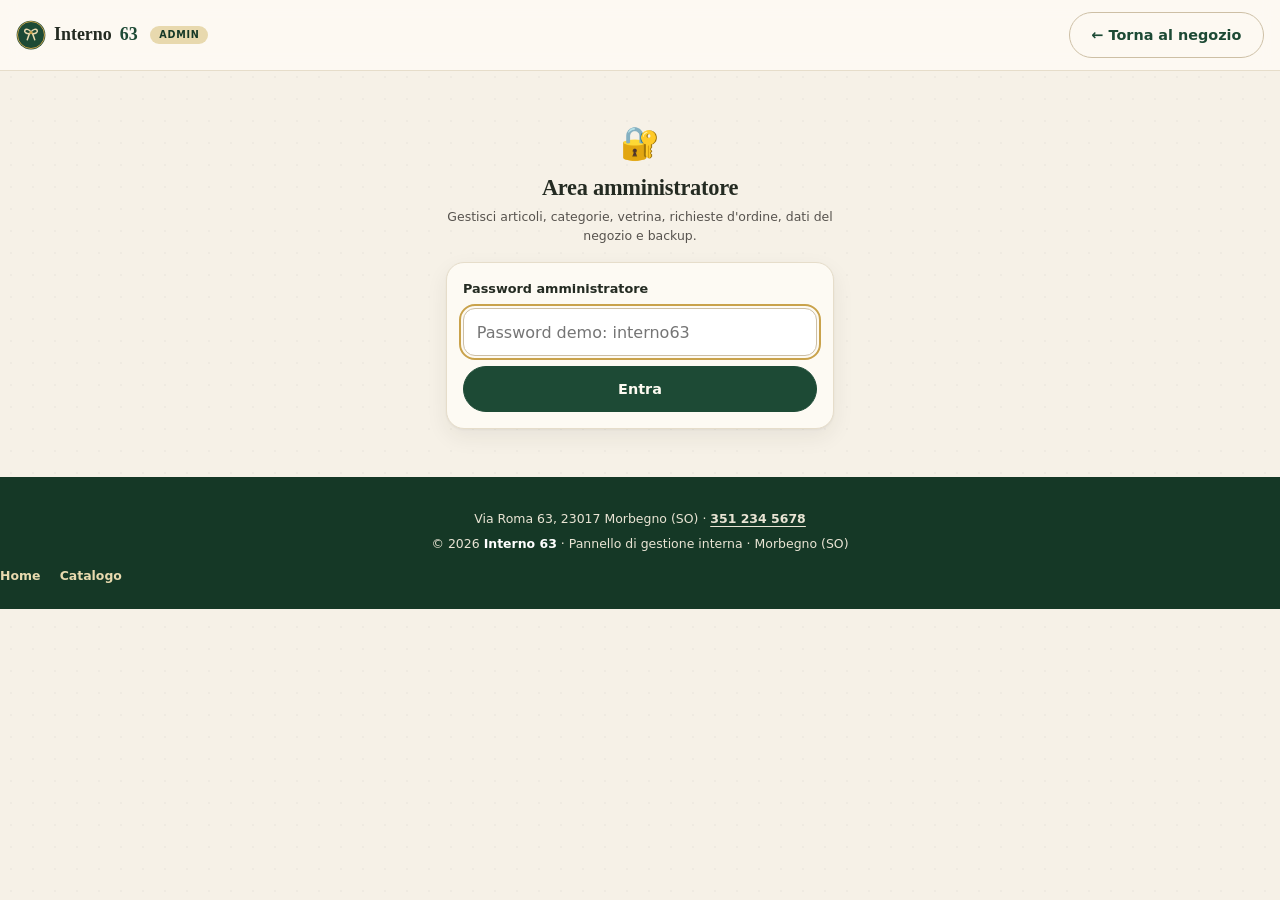
==== commit 901c6ca2: "Rivedi i difetti sopra citati e sistema di anche perché…" ====
--- a/admin.html
+++ b/admin.html
@@ -7,22 +7,24 @@
 <meta name="description" content="Pannello di gestione Interno 63: articoli, categorie, vetrina, richieste d'ordine, dati del negozio e backup.">
 <meta name="robots" content="noindex,nofollow">
 <meta name="theme-color" content="#1d4a35">
-<link rel="icon" type="image/svg+xml" href="data:image/svg+xml,%3Csvg xmlns='http://www.w3.org/2000/svg' viewBox='0 0 48 48'%3E%3Ccircle cx='24' cy='24' r='23' fill='%231d4a35'/%3E%3Cellipse cx='15.5' cy='19' rx='7.2' ry='4.6' fill='%23c9a24b' transform='rotate(-28 15.5 19)'/%3E%3Cellipse cx='32.5' cy='19' rx='7.2' ry='4.6' fill='%23c9a24b' transform='rotate(28 32.5 19)'/%3E%3Cellipse cx='16.5' cy='29.5' rx='6.2' ry='4' fill='%23e8d9ae' transform='rotate(28 16.5 29.5)'/%3E%3Cellipse cx='31.5' cy='29.5' rx='6.2' ry='4' fill='%23e8d9ae' transform='rotate(-28 31.5 29.5)'/%3E%3Ccircle cx='24' cy='24' r='4' fill='%23fdfaf3'/%3E%3C/svg%3E">
+<link rel="icon" type="image/svg+xml" href="data:image/svg+xml,%3Csvg xmlns='http://www.w3.org/2000/svg' viewBox='0 0 48 48'%3E%3Ccircle cx='24' cy='24' r='23' fill='%231d4a35'/%3E%3Ccircle cx='24' cy='24' r='21.6' fill='none' stroke='%23c9a24b' stroke-width='1.6'/%3E%3Cg fill='none' stroke='%23e8d9ae' stroke-width='2.4' stroke-linecap='round'%3E%3Cpath d='M24 19c-3.4-4.6-8.2-5.2-9.8-2.6-1.5 2.5 1.8 5.5 6.8 5.6'/%3E%3Cpath d='M24 19c3.4-4.6 8.2-5.2 9.8-2.6 1.5 2.5-1.8 5.5-6.8 5.6'/%3E%3Cpath d='M21.6 21.4 18 31.5'/%3E%3Cpath d='M26.4 21.4 30 31.5'/%3E%3C/g%3E%3Ccircle cx='24' cy='20.2' r='2.5' fill='%23c9a24b'/%3E%3C/svg%3E">
 <link rel="stylesheet" href="style.css">
 </head>
 <body class="pag-admin">
 
-<!-- HEADER ADMIN -->
+<!-- HEADER ADMIN: stesso logo fiocco-regalo e struttura del brand di home e shop -->
 <header class="admin-head">
   <a class="brand" href="index.html" aria-label="Interno 63 — torna al negozio">
-    <svg width="32" height="32" viewBox="0 0 48 48" aria-hidden="true" focusable="false">
-      <circle cx="24" cy="24" r="22.5" fill="#1d4a35"/>
-      <circle cx="24" cy="24" r="21.2" fill="none" stroke="#c9a24b" stroke-width="1.6"/>
-      <ellipse cx="15.5" cy="19" rx="7.2" ry="4.6" fill="#c9a24b" transform="rotate(-28 15.5 19)"/>
-      <ellipse cx="32.5" cy="19" rx="7.2" ry="4.6" fill="#c9a24b" transform="rotate(28 32.5 19)"/>
-      <ellipse cx="16.5" cy="29.5" rx="6.2" ry="4" fill="#e8d9ae" transform="rotate(28 16.5 29.5)"/>
-      <ellipse cx="31.5" cy="29.5" rx="6.2" ry="4" fill="#e8d9ae" transform="rotate(-28 31.5 29.5)"/>
-      <circle cx="24" cy="24" r="3.8" fill="#fdfaf3" stroke="#c9a24b" stroke-width="1.2"/>
+    <svg width="30" height="30" viewBox="0 0 48 48" aria-hidden="true" focusable="false">
+      <circle cx="24" cy="24" r="23" fill="#1d4a35"/>
+      <circle cx="24" cy="24" r="21.6" fill="none" stroke="#c9a24b" stroke-width="1.6"/>
+      <g fill="none" stroke="#e8d9ae" stroke-width="2.4" stroke-linecap="round">
+        <path d="M24 19c-3.4-4.6-8.2-5.2-9.8-2.6-1.5 2.5 1.8 5.5 6.8 5.6"/>
+        <path d="M24 19c3.4-4.6 8.2-5.2 9.8-2.6 1.5 2.5-1.8 5.5-6.8 5.6"/>
+        <path d="M21.6 21.4 18 31.5"/>
+        <path d="M26.4 21.4 30 31.5"/>
+      </g>
+      <circle cx="24" cy="20.2" r="2.5" fill="#c9a24b"/>
     </svg>
     Interno <b>63</b> <span class="admin-tag">Admin</span>
   </a>
@@ -244,8 +246,18 @@
   </div>
 </main>
 
-<footer class="foot">
-  <p>© <span id="anno">2025</span> <b>Interno 63</b> · Pannello di gestione interna · <span id="footCitta">Monopoli (BA)</span></p>
+<!-- FOOTER: stessa struttura degli altri piedi di pagina (riga contatti + link) -->
+<footer class="foot" id="contatti">
+  <p class="foot-contatti" id="footContatti">
+    <span>Via Roma 63, 23017 Morbegno (SO)</span>
+    <span aria-hidden="true">·</span>
+    <a class="foot-tel" href="tel:+393512345678">351 234 5678</a>
+  </p>
+  <p>© <span id="anno">2025</span> <b id="footName">Interno 63</b> · Pannello di gestione interna<span id="footLuogo"> · Morbegno (SO)</span></p>
+  <nav class="foot-links" aria-label="Link utili">
+    <a class="link" href="index.html">Home</a>
+    <a class="link" href="shop.html">Catalogo</a>
+  </nav>
 </footer>
 
 <div class="toast" id="toast" role="status" aria-live="polite"></div>
--- a/style.css
+++ b/style.css
@@ -1,73 +1,103 @@
 /* Interno 63 — foglio unico: storefront (home + shop) e pannello admin.
-   FIX CHIAVE: [hidden] con !important vince su ogni display → nessun overlay invisibile che ruba i click.
-   Questa passata (QA FIX): aggiunte le definizioni mancanti segnalate dal controllo —
-   .tabpane (pannelli delle schede admin) e .sx/.dx (frecce sinistra/destra del carosello vetrina) —
-   più una passata di copertura completa: OGNI classe presente nel markup ora ha il suo stile. */
-
+   Direzione: "editorial botanico moderno" — serif di sistema per i display, sans per il corpo,
+   verde bosco + oro su fondo carta. MOBILE FIRST con tipografia compatta su telefono
+   (body 15px, clamp ridotti), input a 16px fissi anti-zoom iOS, touch target ≥44px. */
+
+/* ---------- Reintegri dal controllo qualità: classi perse nelle riscritture del foglio ---------- */
+/* Badge contatore dentro le tab del pannello admin ( Articoli 8 , Categorie 4 …) */
+.cont-badge{display:inline-flex;align-items:center;justify-content:center;min-width:20px;min-height:20px;padding:0 5px;border-radius:999px;background:rgba(255,255,255,.28);font-size:.68rem;font-weight:800;font-family:var(--font-testo)}
+.tab.attiva .cont-badge{background:var(--oro);color:var(--accente-scuro)}
+/* Pannelli dei tab admin (#tab-prod, #tab-cat, …): respiro sotto la barra delle tab */
+.tabpane{padding-top:var(--sp-4)}
+/* Overlay dettaglio prodotto: #productModal ha class="modal", apriModale() aggiunge .aperta.
+   script.js aggiunge storicamente .modal anche alla card interna: l'override la neutralizza. */
+.modal{position:fixed;inset:0;z-index:90;display:grid;place-items:center;padding:var(--sp-4);background:rgba(36,43,34,.55);backdrop-filter:blur(3px);opacity:0;pointer-events:none;transition:opacity var(--transizione)}
+.modal.aperta{opacity:1;pointer-events:auto}
+.modal-card.modal{position:relative;inset:auto;display:block;padding:0;background:var(--carta);opacity:1;pointer-events:auto}
 :root{
-  --bg:#f6f1e7;--carta:#fdfaf3;--testo:#242b22;--testo-2:#6b6f60;
-  --bordo:#e4dccb;--bordo-forte:#cdbfa5;
-  --accente:#1d4a35;--accente-scuro:#163a29;
+  --bg:#f6f1e7;--carta:#fdfaf3;--testo:#242b22;--testo-2:#57534e;
+  --bordo:#e6ddca;--bordo-forte:#cdbfa5;
+  --accente:#1d4a35;--accente-scuro:#153826;--accenso-soft:#eef3ec;
   --oro:#c9a24b;--oro-tenue:#e8d9ae;--argilla:#b0714f;--pericolo:#b03a2e;
-  --ombra:0 1px 2px rgba(36,43,34,.05),0 8px 22px rgba(36,43,34,.08);
-  --ombra-alta:0 4px 10px rgba(36,43,34,.10),0 18px 44px rgba(36,43,34,.14);
-  --raggio:16px;--raggio-mini:12px;--transizione:180ms ease-out;
+  --ombra:0 1px 2px rgba(36,43,34,.05),0 8px 22px rgba(36,43,34,.07);
+  --ombra-alta:0 6px 14px rgba(36,43,34,.09),0 22px 48px rgba(36,43,34,.14);
+  --raggio:18px;--raggio-mini:12px;--transizione:200ms ease-out;
+  --sp-1:4px;--sp-2:8px;--sp-3:12px;--sp-4:16px;--sp-5:24px;--sp-6:32px;--sp-7:48px;--sp-8:64px;
   --font-display:"Iowan Old Style","Palatino Linotype",Palatino,Georgia,"Times New Roman",serif;
   --font-testo:"Avenir Next","Segoe UI",system-ui,-apple-system,"Helvetica Neue",sans-serif;
+  --h-nav:60px;
 }
 
 /* ---------- Reset e base ---------- */
 *,*::before,*::after{box-sizing:border-box;margin:0;padding:0}
 [hidden]{display:none!important}
 html{scroll-behavior:smooth;-webkit-text-size-adjust:100%}
-body{font-family:var(--font-testo);color:var(--testo);background:var(--bg);background-image:radial-gradient(rgba(36,43,34,.028) 1px,transparent 1px);background-size:22px 22px;line-height:1.55;min-height:100vh}
+body{font-family:var(--font-testo);font-size:15px;color:var(--testo);background:var(--bg);background-image:radial-gradient(rgba(36,43,34,.03) 1px,transparent 1px);background-size:22px 22px;line-height:1.55;min-height:100vh}
 body.blocco-scroll{overflow:hidden}
 img{max-width:100%;display:block}
-button{font:inherit;cursor:pointer}
+button{font-family:var(--font-testo);font-size:100%;font-weight:inherit;cursor:pointer}
 a{color:inherit}
+input,select,textarea{font-family:var(--font-testo);font-size:16px;color:var(--testo)} /* 16px fissi: niente zoom iOS a fuoco */
 :focus-visible{outline:2px solid var(--oro);outline-offset:2px;border-radius:4px}
-h1,h2,h3{font-family:var(--font-display);font-weight:600;line-height:1.12;letter-spacing:-.01em}
+h1,h2,h3{font-family:var(--font-display);font-weight:600;line-height:1.14;letter-spacing:-.012em}
+h1{font-size:clamp(1.55rem,5.2vw,2.65rem)}
+h2{font-size:clamp(1.15rem,3.4vw,1.8rem)}
+h3{font-size:.98rem}
 h1 em,h2 em{font-style:italic;color:var(--accente)}
 .hidden{display:none!important}
-.wrap{max-width:1160px;margin:0 auto;padding:0 clamp(1rem,4vw,2rem)}
+.wrap{max-width:1160px;margin:0 auto;padding:0 var(--sp-4)}
 
 /* ---------- Utility ---------- */
 .hint{font-size:.78rem;color:var(--testo-2)}
-.pill{display:inline-block;background:var(--oro-tenue);color:var(--accente-scuro);border-radius:999px;padding:.26rem .8rem;font-size:.7rem;font-weight:800;letter-spacing:.12em;text-transform:uppercase}
-.vuoto{padding:1.4rem;text-align:center;color:var(--testo-2);font-size:.9rem;border:1px dashed var(--bordo-forte);border-radius:var(--raggio);background:var(--carta)}
-.conteggio{font-size:.8rem;color:var(--testo-2);font-weight:600}
-.btn{display:inline-flex;align-items:center;justify-content:center;gap:.45rem;background:var(--accente);color:#fdfaf1;border:1px solid var(--accente);border-radius:999px;padding:.65rem 1.35rem;font-weight:700;font-size:.9rem;text-decoration:none;transition:transform var(--transizione),background var(--transizione),box-shadow var(--transizione)}
+.pill{display:inline-block;background:var(--oro-tenue);color:var(--accente-scuro);border-radius:999px;padding:.26rem .8rem;font-size:.64rem;font-weight:800;letter-spacing:.13em;text-transform:uppercase;text-decoration:none}
+.vuoto{padding:1.3rem;text-align:center;color:var(--testo-2);font-size:.9rem;border:1px dashed var(--bordo-forte);border-radius:var(--raggio);background:var(--carta)}
+.conteggio{font-size:.78rem;color:var(--testo-2);font-weight:600}
+.btn,.btn-ghost{display:inline-flex;align-items:center;justify-content:center;gap:.45rem;min-height:46px;background:var(--accente);color:#fdfaf1;border:1px solid var(--accente);border-radius:999px;padding:.68rem 1.35rem;font-weight:700;font-size:.9rem;text-decoration:none;transition:transform var(--transizione),background var(--transizione),box-shadow var(--transizione),color var(--transizione),border-color var(--transizione)}
 .btn:hover{background:var(--accente-scuro);transform:translateY(-1px);box-shadow:var(--ombra)}
 .btn:active{transform:translateY(0)}
 .btn:disabled{opacity:.55;cursor:not-allowed;transform:none;box-shadow:none}
 .btn-ghost{background:transparent;color:var(--accente);border:1px solid var(--bordo-forte)}
 .btn-ghost:hover{background:var(--accente);color:#fdfaf1;border-color:var(--accente)}
-.btn-mini{border:1px solid var(--bordo);background:var(--carta);color:var(--testo);border-radius:999px;padding:.3rem .75rem;font-size:.76rem;font-weight:700;white-space:nowrap;transition:background var(--transizione),color var(--transizione),border-color var(--transizione)}
+.btn-mini{border:1px solid var(--bordo);background:var(--carta);color:var(--testo);border-radius:999px;padding:.4rem .8rem;min-height:36px;font-size:.75rem;font-weight:700;white-space:nowrap;text-decoration:none;transition:background var(--transizione),color var(--transizione),border-color var(--transizione)}
 .btn-mini:hover{border-color:var(--accente);color:var(--accente)}
 .btn-mini.attiva{background:var(--oro-tenue);border-color:var(--oro);color:var(--accente-scuro)}
 .btn-mini.pericolo{color:var(--pericolo);border-color:rgba(176,58,46,.35)}
 .btn-mini.pericolo:hover{background:var(--pericolo);border-color:var(--pericolo);color:#fff}
-.link{background:none;border:none;padding:0;color:var(--accente);font-weight:700;font-size:inherit;text-decoration:underline;text-underline-offset:3px}
+.link{background:none;border:none;padding:0;color:var(--accente);font-weight:700;font-size:inherit;text-decoration:underline;text-underline-offset:3px;min-height:0}
 .link:hover{color:var(--accente-scuro)}
 
+/* ---------- Reveal ---------- */
+.reveal{opacity:0;transform:translateY(16px);transition:opacity .55s ease-out,transform .55s ease-out}
+.reveal.visibile{opacity:1;transform:none}
+@media (prefers-reduced-motion:reduce){.reveal{opacity:1;transform:none;transition:none}*{animation:none!important}}
+
 /* ---------- Topbar e navigazione ---------- */
-.topbar{background:var(--accente-scuro);color:var(--oro-tenue);text-align:center;font-size:.74rem;font-weight:600;letter-spacing:.06em;padding:.45rem 1rem}
-.nav{position:sticky;top:0;z-index:50;display:flex;align-items:center;justify-content:space-between;gap:.8rem;flex-wrap:wrap;padding:.75rem clamp(1rem,4vw,2rem);background:rgba(253,250,243,.92);backdrop-filter:blur(8px);border-bottom:1px solid var(--bordo)}
-.brand{font-family:var(--font-display);font-size:1.22rem;text-decoration:none;font-weight:600;display:inline-flex;align-items:center;gap:.5rem}
+.topbar{background:var(--accente-scuro);color:var(--oro-tenue);text-align:center;font-size:.7rem;font-weight:600;letter-spacing:.05em;padding:.42rem 1rem}
+.nav{position:sticky;top:0;z-index:50;display:flex;align-items:center;justify-content:space-between;gap:.8rem;flex-wrap:wrap;min-height:var(--h-nav);padding:.55rem var(--sp-4);background:rgba(253,250,243,.88);backdrop-filter:blur(12px);-webkit-backdrop-filter:blur(12px);border-bottom:1px solid var(--bordo)}
+.brand{font-family:var(--font-display);font-size:1.12rem;text-decoration:none;font-weight:600;display:inline-flex;align-items:center;gap:.5rem}
+.admin-head .brand{font-size:1.12rem}
+.admin-tag{display:inline-flex;align-items:center;background:var(--oro-tenue);color:var(--accente-scuro);border-radius:999px;padding:.14rem .6rem;font-family:var(--font-testo);font-size:.6rem;font-weight:800;letter-spacing:.12em;text-transform:uppercase;margin-left:.3rem}
+.foot-links a{font-size:.8rem;font-weight:700;color:var(--accente);text-decoration:underline;text-underline-offset:3px}
+.foot-links a:hover{color:var(--accente-scuro)}
+.foot .foot-tel{color:inherit;font-weight:700;text-decoration:underline;text-underline-offset:3px}
+.foot .foot-tel:hover{color:var(--accente)}
 .brand b{color:var(--accente)}
-.dot{width:11px;height:11px;border-radius:50%;background:var(--oro);display:inline-block}
 .nav-actions{display:flex;align-items:center;gap:.55rem;margin-left:auto;order:2}
-.cart-btn{position:relative;background:var(--carta);border:1px solid var(--bordo-forte);border-radius:999px;padding:.45rem .8rem;font-size:1rem;line-height:1;transition:border-color var(--transizione),transform var(--transizione)}
+.cart-btn{position:relative;background:var(--carta);border:1px solid var(--bordo-forte);border-radius:999px;min-width:44px;min-height:44px;padding:.4rem .8rem;font-size:1rem;line-height:1;transition:border-color var(--transizione),transform var(--transizione)}
 .cart-btn:hover{border-color:var(--accente);transform:translateY(-1px)}
-.badge{position:absolute;top:-7px;right:-7px;min-width:19px;height:19px;padding:0 5px;border-radius:999px;background:var(--accente);color:#fdfaf1;font-size:.66rem;font-weight:800;display:none;align-items:center;justify-content:center;font-family:var(--font-testo)}
+.badge{position:absolute;top:-7px;right:-7px;min-width:19px;height:19px;padding:0 5px;border-radius:999px;background:var(--accente);color:#fdfaf1;font-size:.64rem;font-weight:800;display:none;align-items:center;justify-content:center;font-family:var(--font-testo)}
 .badge:not(:empty){display:inline-flex}
-.menu-btn{width:42px;height:42px;border-radius:12px;border:1px solid var(--bordo-forte);background:var(--carta);display:grid;place-content:center;gap:5px}
-.menu-btn span{display:block;width:20px;height:2px;background:var(--testo);border-radius:2px;transition:transform var(--transizione)}
+.menu-btn{width:44px;height:44px;border-radius:12px;border:1px solid var(--bordo-forte);background:var(--carta);display:grid;place-content:center;gap:5px}
+.menu-btn span{display:block;width:19px;height:2px;background:var(--testo);border-radius:2px;transition:transform var(--transizione)}
 .menu-btn[aria-expanded="true"] span:first-child{transform:translateY(3.5px) rotate(45deg)}
 .menu-btn[aria-expanded="true"] span:last-child{transform:translateY(-3.5px) rotate(-45deg)}
 .nav-menu{display:none;width:100%;order:3;flex-direction:column;gap:.05rem;padding:.5rem 0 .9rem}
 .nav-menu.aperta{display:flex}
-.nav-menu > a,.nav-drop-btn{text-decoration:none;font-weight:700;font-size:.95rem;color:var(--testo);padding:.55rem .4rem;border-radius:10px;text-align:left;background:none;border:none;width:100%}
+/* Admin: navigazione sempre visibile e in linea (nessun hamburger nel pannello) */
+.pag-admin .nav-menu{display:flex;flex-direction:row;flex-wrap:wrap;gap:.2rem .6rem;width:100%;order:3;padding:.35rem 0 .1rem}
+.pag-admin .nav-menu > a{width:auto;min-height:44px;padding:.55rem .7rem;font-size:.88rem}
+.pag-admin .brand .pill{margin-left:.35rem;transform:translateY(-2px)}
+.nav-menu > a,.nav-drop-btn{text-decoration:none;font-weight:700;font-size:.95rem;color:var(--testo);padding:.7rem .4rem;border-radius:10px;text-align:left;background:none;border:none;width:100%;min-height:44px}
 .nav-menu > a:hover{color:var(--accente)}
 .nav-menu a[aria-current="page"]{color:var(--accente)}
 .nav-drop{display:flex;flex-direction:column;position:relative}
@@ -75,254 +105,251 @@
 .nav-drop-btn:hover{color:var(--accente)}
 .nav-drop-caret{color:var(--testo-2);transition:transform var(--transizione)}
 .nav-drop-btn[aria-expanded="true"] .nav-drop-caret{transform:rotate(180deg)}
-/* mobile: elenco categorie sempre visibile dentro il pannello */
-.nav-drop-menu{display:flex;flex-direction:column;padding-left:.9rem}
+.nav-drop-menu{display:flex;flex-direction:column}
 .nav-drop-inner{display:flex;flex-direction:column;border-left:2px solid var(--oro);padding-left:.7rem;margin:.1rem 0 .4rem}
-.nav-drop-inner a{text-decoration:none;font-size:.88rem;font-weight:600;color:var(--testo-2);padding:.45rem .2rem;display:flex;align-items:center;gap:.5rem;border-radius:8px}
+.nav-drop-inner a{text-decoration:none;font-size:.9rem;font-weight:600;color:var(--testo-2);padding:.55rem .2rem;display:flex;align-items:center;gap:.5rem;border-radius:8px;min-height:42px}
 .nav-drop-inner a:hover{color:var(--accente)}
 .drop-ico{font-size:1rem}
-/* desktop: menu in linea + tenda Catalogo */
-@media (min-width:768px){
-  .menu-btn{display:none}
-  .nav-menu{display:flex;flex-direction:row;width:auto;order:0;align-items:center;gap:.15rem;padding:0}
-  .nav-menu > a,.nav-drop-btn{width:auto;padding:.5rem .75rem;font-size:.92rem}
-  .nav-drop:hover .nav-drop-btn{color:var(--accente)}
-  .nav-drop-menu{position:absolute;top:calc(100% + 8px);left:0;min-width:250px;background:var(--carta);border:1px solid var(--bordo);border-radius:var(--raggio-mini);box-shadow:var(--ombra-alta);padding:.55rem;opacity:0;visibility:hidden;transform:translateY(6px);transition:opacity var(--transizione),transform var(--transizione),visibility var(--transizione)}
-  .nav-drop-menu.aperta,.nav-drop:focus-within .nav-drop-menu{opacity:1;visibility:visible;transform:translateY(0)}
-  .nav-drop-inner{border-left:none;padding-left:0;margin:0}
-  .nav-drop-inner a{padding:.5rem .65rem;font-size:.9rem}
-  .nav-drop-inner a:hover{background:var(--bg);color:var(--accente)}
-}
 
 /* ---------- Hero ---------- */
-.hero{position:relative;overflow:hidden;padding:clamp(2.6rem,7vw,4.8rem) 0 clamp(2.6rem,6vw,4.2rem)}
+.hero{position:relative;overflow:hidden;padding:var(--sp-6) 0 var(--sp-6)}
 .blobs{position:absolute;inset:0;pointer-events:none}
-.blobs span{position:absolute;border-radius:50%;filter:blur(60px);opacity:.5}
-.b1{width:340px;height:340px;background:radial-gradient(circle,#bfe0c9,transparent 70%);top:-80px;right:-60px;animation:galleggia 11s ease-in-out infinite}
-.b2{width:260px;height:260px;background:radial-gradient(circle,#ecd9a8,transparent 70%);bottom:-60px;left:-40px;animation:galleggia 13s ease-in-out infinite reverse}
-.b3{width:200px;height:200px;background:radial-gradient(circle,#e7c9b3,transparent 70%);top:38%;left:58%;animation:galleggia 15s ease-in-out 2s infinite}
-.hero-inner{position:relative;max-width:880px;margin:0 auto;text-align:center;display:grid;gap:1rem;justify-items:center;padding:0 clamp(1rem,4vw,2rem)}
-.sticker{display:inline-block;background:var(--carta);border:1px solid var(--bordo-forte);border-radius:999px;padding:.38rem .95rem;font-size:.76rem;font-weight:600;color:var(--argilla);letter-spacing:.05em;box-shadow:var(--ombra)}
-.kicker{font-size:.76rem;font-weight:800;letter-spacing:.22em;text-transform:uppercase;color:var(--accente)}
-.kicker::before,.kicker::after{content:"—";color:var(--oro);margin:0 .6rem}
-.hero h1{font-size:clamp(2rem,5.5vw,3.5rem);max-width:18ch}
-.lead{color:var(--testo-2);font-size:clamp(.96rem,2vw,1.1rem);max-width:56ch}
-.hero-offer{display:inline-flex;align-items:center;gap:.7rem;flex-wrap:wrap;justify-content:center;background:var(--carta);border:1px solid var(--bordo);border-radius:14px;padding:.55rem 1rem;font-size:.88rem;box-shadow:var(--ombra)}
-.hero-offer-tag{background:var(--accente);color:#fdfaf1;border-radius:999px;padding:.14rem .6rem;font-size:.66rem;font-weight:800;letter-spacing:.1em;text-transform:uppercase}
-.cta-row{display:flex;flex-wrap:wrap;gap:.7rem;align-items:center}
-.cta-row.left{justify-content:flex-start}
-.cta-center{text-align:center;margin-top:2rem}
-.hero-stats{display:flex;flex-wrap:wrap;justify-content:center;gap:1.6rem;margin-top:1.1rem}
-.hero-stats .stat{display:grid;gap:.1rem;text-align:center}
-.hero-stats b{font-family:var(--font-display);font-size:1.45rem;color:var(--accente)}
-.hero-stats span{font-size:.74rem;color:var(--testo-2);letter-spacing:.04em}
-
-/* ---------- Ticker ---------- */
-.ticker{background:var(--accente-scuro);overflow:hidden;padding:.6rem 0;border-block:1px solid var(--oro)}
-.ticker-track{display:flex;width:max-content;animation:scorri 26s linear infinite}
-.ticker-track span{color:var(--oro-tenue);font-size:.8rem;font-weight:600;letter-spacing:.14em;text-transform:uppercase;white-space:nowrap;padding-right:2.5rem}
-
-/* ---------- Sezioni ---------- */
-.section{padding:clamp(2.4rem,6vw,3.8rem) 0}
-.section-head{max-width:640px;margin:0 auto 1.8rem;text-align:center;display:grid;gap:.65rem;justify-items:center;padding:0 1rem}
-.section-head h2{font-size:clamp(1.5rem,3.5vw,2.2rem)}
-.section-head p{color:var(--testo-2);font-size:.95rem}
-.section.cats{background:var(--carta);border-block:1px solid var(--bordo)}
-
-/* ---------- Tile categorie in primo piano ---------- */
-.cats-grid{display:grid;gap:.8rem;grid-template-columns:repeat(auto-fill,minmax(150px,1fr));padding:0 clamp(1rem,4vw,2rem);max-width:1160px;margin:0 auto}
-@media (min-width:820px){.cats-grid{grid-template-columns:repeat(4,1fr);gap:1rem}}
-.tile{position:relative;text-decoration:none;background:var(--bg);border:1px solid var(--bordo);border-radius:var(--raggio-mini);padding:1.15rem 1rem;display:grid;gap:.25rem;justify-items:start;transition:transform var(--transizione),box-shadow var(--transizione),border-color var(--transizione)}
-.tile:hover{transform:translateY(-3px);box-shadow:var(--ombra);border-color:var(--oro)}
-.tile-ico{font-size:1.7rem}
-.tile-nome{font-family:var(--font-display);font-size:1.06rem;font-weight:600}
+.blobs span{position:absolute;border-radius:50%;filter:blur(64px);opacity:.45;animation:galleggia 16s ease-in-out infinite}
+.blobs .b1{width:240px;height:240px;background:#d9e6d4;top:-70px;right:-60px}
+.blobs .b2{width:200px;height:200px;background:#f0e2c2;bottom:-60px;left:-50px;animation-delay:-5s}
+.blobs .b3{width:150px;height:150px;background:#e4d3c4;top:40%;left:55%;animation-delay:-10s}
+@keyframes galleggia{0%,100%{transform:translate(0,0) scale(1)}50%{transform:translate(12px,-16px) scale(1.06)}}
+.hero-inner{position:relative;max-width:640px}
+.sticker{display:inline-block;background:var(--carta);border:1px solid var(--bordo-forte);color:var(--accente-scuro);border-radius:999px;padding:.34rem .85rem;font-size:.68rem;font-weight:700;letter-spacing:.06em}
+.kicker{margin-top:var(--sp-3);font-size:.7rem;font-weight:800;letter-spacing:.22em;text-transform:uppercase;color:var(--oro)}
+.hero h1{margin:.45rem 0 var(--sp-3)}
+.lead{font-size:.92rem;line-height:1.65;color:var(--testo-2)}
+.hero .lead{max-width:52ch}
+.hero-offer{display:flex;flex-wrap:wrap;align-items:center;gap:.5rem;margin-top:var(--sp-4);background:var(--accenso-soft);border:1px dashed var(--bordo-forte);border-radius:var(--raggio-mini);padding:.6rem .9rem;font-size:.85rem}
+.hero-offer-tag{background:var(--oro);color:var(--accente-scuro);border-radius:999px;padding:.2rem .6rem;font-size:.62rem;font-weight:800;letter-spacing:.1em;text-transform:uppercase}
+.cta-row{display:flex;flex-wrap:wrap;gap:.6rem;margin-top:var(--sp-5)}
+.cta-row .btn,.cta-row .btn-ghost{flex:1 1 150px}
+.hero-stats{display:grid;grid-template-columns:repeat(3,1fr);gap:var(--sp-2);margin-top:var(--sp-5);border-top:1px solid var(--bordo);padding-top:var(--sp-4)}
+.stat b{display:block;font-family:var(--font-display);font-size:1.18rem;color:var(--accente)}
+.stat span{font-size:.68rem;color:var(--testo-2);letter-spacing:.02em}
+
+/* ---------- Sezioni, tile categorie, ticker ---------- */
+.section{padding:var(--sp-6) 0}
+.cats{padding-top:var(--sp-6)}
+.section-head{max-width:560px;margin-bottom:var(--sp-5)}
+.section-head .pill{margin-bottom:var(--sp-2)}
+.section-head h2{margin:.5rem 0 .4rem}
+.section-head p{font-size:.88rem;color:var(--testo-2)}
+.cats-grid{display:grid;grid-template-columns:repeat(2,1fr);gap:var(--sp-3)}
+.tile{display:flex;flex-direction:column;gap:.3rem;background:var(--carta);border:1px solid var(--bordo);border-radius:var(--raggio);padding:var(--sp-4) var(--sp-3);text-decoration:none;box-shadow:var(--ombra);transition:transform var(--transizione),box-shadow var(--transizione),border-color var(--transizione)}
+.tile:hover{transform:translateY(-3px);box-shadow:var(--ombra-alta);border-color:var(--bordo-forte)}
+.tile-ico{font-size:1.5rem;line-height:1}
+.tile-nome{font-weight:700;font-size:.88rem}
 .tile-quota{font-size:.74rem;color:var(--testo-2)}
-.tile-vai{font-size:.74rem;font-weight:700;color:var(--accente);margin-top:.35rem}
-.tile:hover .tile-vai{text-decoration:underline;text-underline-offset:3px}
-.cta-center .btn-ghost{display:inline-flex}
-
-/* ---------- Carosello vetrina (scorrimento orizzontale) ---------- */
-.carosello-wrap{display:block;position:relative;max-width:1160px;margin:0 auto;padding:0 clamp(1rem,4vw,2rem)}
-.carosello{display:grid;grid-auto-flow:column;grid-auto-columns:min(72%,280px);gap:.65rem;overflow-x:auto;scroll-snap-type:x mandatory;overscroll-behavior-x:contain;padding:.25rem .25rem .8rem;scrollbar-width:thin;scrollbar-color:var(--bordo-forte) transparent}
-.carosello::-webkit-scrollbar{height:6px}
-.carosello::-webkit-scrollbar-thumb{background:var(--bordo-forte);border-radius:999px}
-.carosello .product{scroll-snap-align:start}
-.carosello.trascina{scroll-snap-type:none;cursor:grabbing}
-.carosello-freccia{display:none}
-/* QA FIX: i modificatori .sx (sinistra) e .dx (destra) delle frecce ora esistono:
-   su desktop avvicinano i pulsanti al bordo della corsia senza coprire le card */
-.carosello-freccia.sx{margin-left:-.15rem}
-.carosello-freccia.dx{margin-right:-.15rem}
-.carosello-nota{text-align:center;font-size:.78rem;color:var(--testo-2);margin-top:.4rem;padding:0 1rem}
-@media (min-width:768px){
-  .carosello-wrap{display:grid;grid-template-columns:auto 1fr auto;align-items:center;gap:.6rem}
-  .carosello{grid-auto-columns:minmax(230px,255px);scroll-snap-type:x proximity}
-  .carosello-freccia{display:grid;place-items:center;width:42px;height:42px;border-radius:50%;border:1px solid var(--bordo-forte);background:var(--carta);color:var(--accente);font-size:1.35rem;line-height:1;box-shadow:var(--ombra);transition:border-color var(--transizione),background var(--transizione),transform var(--transizione);flex-shrink:0}
-  .carosello-freccia:hover{background:var(--accente);color:#fdfaf1;border-color:var(--accente);transform:translateY(-1px)}
-  .carosello-nota{display:none}
-}
-
-/* ---------- Griglia prodotti: CARD COMPATTE ---------- */
-.grid{display:grid;gap:.65rem;grid-template-columns:repeat(auto-fill,minmax(146px,1fr))}
-.grid-shop{grid-template-columns:repeat(auto-fill,minmax(154px,1fr))}
-.product{background:var(--carta);border:1px solid var(--bordo);border-radius:var(--raggio-mini);padding:.5rem;display:grid;gap:.25rem;justify-items:start;transition:transform var(--transizione),box-shadow var(--transizione),border-color var(--transizione)}
-.product:hover{transform:translateY(-2px);box-shadow:var(--ombra);border-color:var(--bordo-forte)}
-.product-media{position:relative;width:100%;aspect-ratio:1/1;border-radius:9px;overflow:hidden;background:var(--bg);border:none;padding:0}
-.product-media img{width:100%;height:100%;object-fit:cover}
-.segnaposto{width:100%;height:100%;display:grid;place-items:center;font-size:1.9rem;opacity:.55}
-.badge-vetrina{position:absolute;top:.45rem;left:.45rem;background:var(--oro);color:var(--accente-scuro);border-radius:999px;padding:.13rem .5rem;font-size:.58rem;font-weight:800;letter-spacing:.08em;text-transform:uppercase;font-family:var(--font-testo)}
-.categoria{font-size:.62rem;font-weight:800;letter-spacing:.12em;text-transform:uppercase;color:var(--argilla)}
-.product h3{font-size:.9rem;line-height:1.25;display:-webkit-box;-webkit-line-clamp:2;-webkit-box-orient:vertical;overflow:hidden;min-height:2.25em}
-.product .prezzo{font-family:var(--font-display);font-size:1rem;color:var(--accente)}
-.product > button:last-child{width:100%;margin-top:.15rem;border:1px solid var(--accente);background:var(--accente);color:#fdfaf1;border-radius:999px;padding:.42rem .6rem;font-size:.75rem;font-weight:700;text-align:center;transition:background var(--transizione),transform var(--transizione)}
-.product > button:last-child:hover{background:var(--accente-scuro);transform:translateY(-1px)}
-.product > button:last-child:disabled{opacity:.5}
-
-/* ---------- Pagina catalogo ---------- */
-.page-head{padding:clamp(1.8rem,5vw,3rem) 0 1.5rem;text-align:center}
-.breadcrumb{font-size:.74rem;font-weight:600;letter-spacing:.09em;text-transform:uppercase;color:var(--testo-2);margin-bottom:.5rem}
-.breadcrumb a{color:var(--accente);text-decoration:none}
-.breadcrumb a:hover{text-decoration:underline;text-underline-offset:3px}
-.breadcrumb span{margin:0 .35rem;color:var(--bordo-forte)}
-.page-head h1{font-size:clamp(1.8rem,4vw,2.5rem)}
-.page-head .lead{margin:.5rem auto 0}
-.toolbar-wrap{background:var(--carta);border-bottom:1px solid var(--bordo);padding:.9rem 0 1rem}
-.toolbar{display:flex;flex-wrap:wrap;gap:.65rem;align-items:center;justify-content:space-between}
-.toolbar-wrap .chips{margin-top:.9rem}
-.campo-cerca{display:flex;align-items:center;gap:.5rem;flex:1;min-width:200px;max-width:420px;background:var(--bg);border:1px solid var(--bordo);border-radius:999px;padding:.5rem .9rem;transition:border-color var(--transizione)}
+.tile-vai{margin-top:var(--sp-2);font-size:.74rem;font-weight:800;color:var(--accente);letter-spacing:.04em}
+.cta-center{display:flex;flex-wrap:wrap;justify-content:center;gap:.6rem;margin-top:var(--sp-5)}
+.ticker{overflow:hidden;background:var(--accente);color:var(--oro-tenue);padding:.6rem 0;font-size:.76rem;font-weight:700;letter-spacing:.05em}
+.ticker-track{display:flex;width:max-content;animation:scorri 30s linear infinite}
+.ticker-track span{white-space:nowrap;padding-right:2rem}
+@keyframes scorri{to{transform:translateX(-50%)}}
+
+/* ---------- Card prodotto + vetrina carosello ---------- */
+.carosello-wrap{position:relative}
+.carosello{display:flex;gap:var(--sp-3);overflow-x:auto;scroll-snap-type:x proximity;scroll-behavior:smooth;padding:var(--sp-1) var(--sp-1) var(--sp-3);-webkit-overflow-scrolling:touch;scrollbar-width:none}
+.carosello::-webkit-scrollbar{display:none}
+.carosello.trascina{scroll-snap-type:none;scroll-behavior:auto}
+.carosello .product{flex:0 0 200px;scroll-snap-align:start}
+.carosello-nota{text-align:center;margin-top:0}
+.carosello-freccia{position:absolute;top:38%;transform:translateY(-50%);width:44px;height:44px;border-radius:50%;border:1px solid var(--bordo-forte);background:var(--carta);color:var(--accente);font-size:1.35rem;line-height:1;box-shadow:var(--ombra);z-index:2;transition:background var(--transizione),color var(--transizione)}
+.carosello-freccia:hover{background:var(--accente);color:#fdfaf1}
+.carosello-freccia.sx{left:-6px}
+.carosello-freccia.dx{right:-6px}
+.product{display:flex;flex-direction:column;background:var(--carta);border:1px solid var(--bordo);border-radius:var(--raggio);padding:var(--sp-2);box-shadow:var(--ombra);transition:transform var(--transizione),box-shadow var(--transizione)}
+.product:hover{transform:translateY(-3px);box-shadow:var(--ombra-alta)}
+.product-media{position:relative;display:block;width:100%;aspect-ratio:4/5;border:none;padding:0;background:var(--accenso-soft);border-radius:calc(var(--raggio) - 6px);overflow:hidden;cursor:pointer}
+.product-media img{width:100%;height:100%;object-fit:cover;transition:transform .3s ease-out}
+.product:hover .product-media img{transform:scale(1.04)}
+.segnaposto{display:grid;place-items:center;width:100%;height:100%;font-size:2.4rem;opacity:.6}
+.badge-vetrina{position:absolute;top:8px;left:8px;background:rgba(21,56,38,.88);color:var(--oro-tenue);border-radius:999px;padding:.22rem .6rem;font-size:.6rem;font-weight:800;letter-spacing:.08em;text-transform:uppercase}
+.categoria{margin-top:var(--sp-2);font-size:.62rem;font-weight:800;letter-spacing:.12em;text-transform:uppercase;color:var(--oro);white-space:nowrap;overflow:hidden;text-overflow:ellipsis}
+.product h3{margin-top:2px;font-size:.92rem;display:-webkit-box;-webkit-line-clamp:2;-webkit-box-orient:vertical;overflow:hidden;min-height:2.3em}
+.product .prezzo{margin-top:auto;padding:var(--sp-1) 0;font-family:var(--font-display);font-weight:600;font-size:1.02rem;color:var(--accente)}
+.product > button:last-child{width:100%;min-height:40px;border-radius:calc(var(--raggio) - 6px);border:1px solid var(--bordo-forte);background:transparent;color:var(--accente);font-weight:700;font-size:.78rem;transition:background var(--transizione),color var(--transizione),border-color var(--transizione)}
+.product > button:last-child:hover{background:var(--accente);border-color:var(--accente);color:#fdfaf1}
+
+/* ---------- SHOP: testata catalogo e toolbar ---------- */
+.page-head{background:linear-gradient(180deg,var(--carta) 0%,var(--bg) 100%);border-bottom:1px solid var(--bordo);padding:var(--sp-5) 0}
+.breadcrumb{font-size:.72rem;letter-spacing:.04em;color:var(--testo-2);margin-bottom:var(--sp-2)}
+.breadcrumb a{color:var(--testo-2);text-decoration:none;border-bottom:1px solid var(--bordo-forte)}
+.breadcrumb a:hover{color:var(--accente);border-bottom-color:var(--accente)}
+.page-head h1{margin-bottom:.35rem}
+.page-head .lead{font-size:.88rem;max-width:56ch}
+.toolbar-wrap{position:sticky;top:var(--h-nav);z-index:30;background:rgba(246,241,231,.92);backdrop-filter:blur(10px);-webkit-backdrop-filter:blur(10px);border-bottom:1px solid var(--bordo);padding:var(--sp-3) 0}
+.toolbar{display:grid;grid-template-columns:1fr;gap:var(--sp-2)}
+.campo-cerca{display:flex;align-items:center;gap:.5rem;background:var(--carta);border:1px solid var(--bordo-forte);border-radius:999px;padding:0 .9rem;min-height:46px}
 .campo-cerca:focus-within{border-color:var(--accente)}
-.campo-cerca input{border:none;background:none;flex:1;font-size:.92rem;min-width:0}
-.campo-cerca input:focus{outline:none}
-.campo-ordina{display:flex;align-items:center;gap:.5rem;font-size:.83rem;font-weight:700;color:var(--testo-2)}
-.campo-ordina select{border:1px solid var(--bordo);border-radius:999px;padding:.45rem .75rem;background:var(--carta);font:inherit;font-size:.88rem;color:var(--testo)}
-.campo-ordina select:focus{border-color:var(--accente);outline:none}
-.chips{display:flex;flex-wrap:wrap;gap:.45rem}
-.chip{border:1px solid var(--bordo);background:var(--carta);border-radius:999px;padding:.42rem .95rem;font-size:.8rem;font-weight:700;color:var(--testo-2);transition:background var(--transizione),color var(--transizione),border-color var(--transizione)}
+.campo-cerca input{flex:1;border:none;background:none;outline:none;min-height:44px}
+.campo-ordina{display:flex;align-items:center;gap:.5rem;font-size:.78rem;font-weight:700;color:var(--testo-2)}
+.campo-ordina select{flex:1;min-height:46px;border:1px solid var(--bordo-forte);border-radius:999px;background:var(--carta);padding:0 .8rem;outline:none}
+.chips{display:flex;gap:.5rem;overflow-x:auto;padding:var(--sp-2) 0 var(--sp-1);scrollbar-width:none;-webkit-overflow-scrolling:touch}
+.chips::-webkit-scrollbar{display:none}
+.chip{flex:0 0 auto;min-height:40px;border:1px solid var(--bordo-forte);background:var(--carta);color:var(--testo);border-radius:999px;padding:.45rem 1rem;font-size:.8rem;font-weight:700;transition:background var(--transizione),color var(--transizione),border-color var(--transizione)}
 .chip:hover{border-color:var(--accente);color:var(--accente)}
 .chip.attiva{background:var(--accente);border-color:var(--accente);color:#fdfaf1}
-.empty{text-align:center;color:var(--testo-2);padding:2rem 1rem;border:1px dashed var(--bordo-forte);border-radius:var(--raggio);background:var(--carta);font-size:.92rem}
-.shop-main{padding-top:1.6rem}
+.toolbar-wrap .conteggio{padding-bottom:var(--sp-1)}
+.grid{display:grid;gap:var(--sp-3)}
+.grid-shop{grid-template-columns:repeat(2,1fr)}
+.empty{padding:var(--sp-6) var(--sp-4);text-align:center;color:var(--testo-2);font-size:.9rem;border:1px dashed var(--bordo-forte);border-radius:var(--raggio);background:var(--carta)}
+.shop-main{padding-top:var(--sp-5)}
+
+/* ---------- Overlay: scrim, drawer, modale ---------- */
+.scrim{position:fixed;inset:0;background:rgba(36,43,34,.45);opacity:0;transition:opacity .24s ease-out;z-index:80}
+.scrim.visibile{opacity:1}
+#productModal{position:fixed;inset:0;z-index:90;display:grid;place-items:center;padding:var(--sp-4);background:rgba(36,43,34,.5);opacity:0;transition:opacity .22s ease-out}
+#productModal.aperta{opacity:1}
+.modal-card{display:grid;gap:var(--sp-4);max-width:820px;width:100%;max-height:88vh;overflow:auto;background:var(--carta);border-radius:var(--raggio);padding:var(--sp-4);box-shadow:var(--ombra-alta);transform:translateY(14px);transition:transform .24s ease-out}
+#productModal.aperta .modal-card{transform:none}
+.modal-x{position:fixed;top:var(--sp-3);right:var(--sp-3);width:44px;height:44px;border-radius:50%;border:1px solid var(--bordo-forte);background:var(--carta);color:var(--testo);font-size:1rem;box-shadow:var(--ombra);z-index:95}
+.modal-x:hover{background:var(--accente);color:#fdfaf1;border-color:var(--accente)}
+.dettaglio-media{border-radius:calc(var(--raggio) - 6px);overflow:hidden;background:var(--accenso-soft)}
+.dettaglio-media img{width:100%;aspect-ratio:4/3;object-fit:cover}
+.dettaglio-media .segnaposto{aspect-ratio:4/3;font-size:3rem}
+.dettaglio-info .categoria{margin-top:0}
+.dettaglio-info h3{font-size:1.25rem;margin:.3rem 0}
+.dettaglio-info .desc{font-size:.88rem;color:var(--testo-2);margin-bottom:var(--sp-3)}
+.dettaglio-info .prezzo{font-family:var(--font-display);font-size:1.3rem;font-weight:600;color:var(--accente);margin-bottom:var(--sp-3)}
+.drawer{position:fixed;z-index:85;display:flex;flex-direction:column;background:var(--carta);box-shadow:var(--ombra-alta);left:0;right:0;bottom:0;max-height:86vh;border-radius:var(--raggio) var(--raggio) 0 0;transform:translateY(102%);transition:transform .28s ease-out;padding-bottom:env(safe-area-inset-bottom)}
+.drawer.aperta{transform:none}
+.drawer-head{display:flex;align-items:center;justify-content:space-between;gap:var(--sp-2);padding:var(--sp-4) var(--sp-4) var(--sp-2)}
+.drawer-head h2{font-size:1.05rem}
+.cart-items{flex:1;overflow-y:auto;padding:0 var(--sp-4)}
+.cart-row{display:flex;flex-wrap:wrap;align-items:center;justify-content:space-between;gap:.5rem;padding:var(--sp-3) 0;border-bottom:1px solid var(--bordo)}
+.riga-nome{flex:1 1 100%;font-weight:700;font-size:.88rem}
+.riga-ctrl{display:flex;align-items:center;gap:.6rem}
+.riga-ctrl button{width:40px;height:40px;border-radius:50%;border:1px solid var(--bordo-forte);background:var(--carta);font-size:1.05rem;line-height:1}
+.riga-ctrl button:hover{border-color:var(--accente);color:var(--accente)}
+.qta{min-width:1.4rem;text-align:center;font-weight:800}
+.riga-ctrl strong{font-size:.85rem;margin-left:auto}
+.cart-foot{padding:var(--sp-3) var(--sp-4) var(--sp-4);border-top:1px solid var(--bordo);display:grid;gap:.6rem}
+.cart-tot{display:flex;justify-content:space-between;align-items:center;font-size:.95rem}
+.cart-tot strong{font-family:var(--font-display);font-size:1.15rem;color:var(--accente)}
+.cart-foot label{display:grid;gap:.3rem;font-size:.78rem;font-weight:700;color:var(--testo-2)}
+.cart-foot input{min-height:46px;border:1px solid var(--bordo-forte);border-radius:var(--raggio-mini);padding:0 .8rem;background:var(--bg);outline:none}
+.cart-foot input:focus{border-color:var(--accente)}
 
 /* ---------- Footer ---------- */
-.foot{border-top:1px solid var(--bordo);background:var(--carta);padding:2rem 1rem 1.6rem;display:grid;gap:.55rem;justify-items:center;text-align:center;font-size:.85rem;color:var(--testo-2)}
-.foot b{color:var(--testo)}
-.foot-contatti{font-size:.88rem;color:var(--testo)}
-.foot-tel{color:var(--accente);font-weight:700;text-decoration:none}
-.foot-tel:hover{text-decoration:underline;text-underline-offset:3px}
-.foot-links{display:flex;gap:.9rem;flex-wrap:wrap;justify-content:center;margin-top:.3rem}
-.foot-links .link{font-size:.78rem}
-
-/* ---------- Drawer carrello ---------- */
-.drawer{position:fixed;top:0;right:0;bottom:0;width:min(400px,94vw);background:var(--carta);border-left:1px solid var(--bordo);box-shadow:var(--ombra-alta);z-index:70;transform:translateX(105%);transition:transform 240ms ease-out;display:flex;flex-direction:column}
-.drawer.aperta{transform:none}
-.drawer-head{display:flex;align-items:center;justify-content:space-between;padding:1rem 1.1rem;border-bottom:1px solid var(--bordo)}
-.drawer-head h2{font-size:1.15rem}
-.cart-items{flex:1;overflow:auto;padding:1rem 1.1rem;display:grid;gap:.7rem;align-content:start}
-.cart-row{display:grid;gap:.3rem;background:var(--bg);border:1px solid var(--bordo);border-radius:var(--raggio-mini);padding:.6rem .7rem}
-.riga-nome{font-weight:700;font-size:.88rem}
-.riga-ctrl{display:flex;align-items:center;gap:.5rem;font-size:.9rem}
-.riga-ctrl button{width:26px;height:26px;border-radius:8px;border:1px solid var(--bordo-forte);background:var(--carta);font-weight:800;line-height:1}
-.riga-ctrl button:hover{border-color:var(--accente);color:var(--accente)}
-.qta{min-width:1.2rem;text-align:center;font-weight:700}
-.cart-foot{border-top:1px solid var(--bordo);padding:1rem 1.1rem;display:grid;gap:.6rem}
-.cart-tot{display:flex;justify-content:space-between;font-size:1rem;align-items:center}
-
-/* ---------- Scrim, modale dettaglio, toast ---------- */
-.scrim{position:fixed;inset:0;background:rgba(36,43,34,.4);z-index:60;opacity:0;transition:opacity 220ms ease-out}
-.scrim.visibile{opacity:1}
-.modal{position:fixed;inset:0;z-index:80;display:grid;place-items:center;padding:1rem;background:rgba(36,43,34,.45);backdrop-filter:blur(3px);opacity:0;transition:opacity var(--transizione)}
-.modal.aperta{opacity:1}
-.modal-card{position:relative;background:var(--carta);border-radius:var(--raggio);box-shadow:var(--ombra-alta);max-width:640px;width:100%;max-height:86vh;overflow:auto;display:grid;gap:1rem;padding:1.1rem}
-@media (min-width:700px){.modal-card{grid-template-columns:230px minmax(0,1fr)}}
-.modal-x{position:absolute;top:1rem;right:1rem;width:38px;height:38px;border-radius:50%;border:1px solid var(--bordo-forte);background:var(--carta);font-size:.95rem;z-index:2}
-.modal-x:hover{border-color:var(--accente);color:var(--accente)}
-.dettaglio-media img{width:100%;aspect-ratio:1/1;object-fit:cover;border-radius:var(--raggio-mini)}
-.dettaglio-media .segnaposto{width:100%;aspect-ratio:1/1;font-size:3rem;background:var(--bg);border-radius:var(--raggio-mini)}
-.dettaglio-info{display:grid;gap:.5rem;justify-items:start}
-.dettaglio-info h3{font-size:1.3rem}
-.desc{color:var(--testo-2);font-size:.92rem}
-.dettaglio-info .prezzo{font-family:var(--font-display);font-size:1.35rem;color:var(--accente)}
-.toast{position:fixed;left:50%;bottom:1.2rem;transform:translate(-50%,12px);background:var(--testo);color:#fdfaf1;border-radius:999px;padding:.6rem 1.2rem;font-size:.85rem;font-weight:600;box-shadow:var(--ombra-alta);opacity:0;pointer-events:none;transition:opacity var(--transizione),transform var(--transizione);z-index:90;max-width:min(92vw,480px);text-align:center}
+.foot{background:var(--accente-scuro);color:#e9e4d4;padding:var(--sp-6) 0 var(--sp-5);margin-top:var(--sp-7)}
+.foot-contatti{font-size:.85rem;margin-bottom:.4rem}
+.foot-contatti + .foot-contatti{font-size:.8rem;color:#cfc8b2}
+.foot-tel{color:var(--oro-tenue);font-weight:700;text-decoration:none;border-bottom:1px solid rgba(201,162,75,.5)}
+.foot-tel:hover{color:#fff;border-bottom-color:#fff}
+.foot > p{font-size:.78rem}
+.foot b{color:#fff}
+.foot-links{display:flex;flex-wrap:wrap;gap:.4rem 1.2rem;margin-top:var(--sp-3)}
+.foot-links .link{color:var(--oro-tenue);font-size:.78rem;text-decoration:none}
+.foot-links .link:hover{color:#fff}
+
+/* ---------- Toast ---------- */
+.toast{position:fixed;left:50%;bottom:calc(var(--sp-4) + env(safe-area-inset-bottom));transform:translate(-50%,16px);z-index:120;max-width:min(92vw,420px);background:var(--testo);color:#fdfaf1;border-radius:999px;padding:.7rem 1.2rem;font-size:.82rem;font-weight:600;text-align:center;opacity:0;pointer-events:none;transition:opacity .25s ease-out,transform .25s ease-out;box-shadow:var(--ombra-alta)}
 .toast.visibile{opacity:1;transform:translate(-50%,0)}
 
-/* ---------- Animazioni ingresso ---------- */
-.reveal{opacity:0;transform:translateY(14px);transition:opacity .5s ease-out,transform .5s ease-out}
-.reveal.visibile{opacity:1;transform:none}
-@keyframes galleggia{0%,100%{transform:translateY(0)}50%{transform:translateY(-16px)}}
-@keyframes scorri{from{transform:translateX(0)}to{transform:translateX(-50%)}}
-
-/* ---------- Campi formulario condivisi ---------- */
-.form-grid label,.gate label,.cart-foot label,.backup-grid label{display:grid;gap:.3rem;font-size:.82rem;font-weight:700;color:var(--testo-2)}
-.form-grid input,.form-grid select,.gate input,.cart-foot input,.backup-grid input{border:1px solid var(--bordo-forte);border-radius:10px;padding:.55rem .7rem;background:var(--carta);font:inherit;font-size:.92rem;color:var(--testo);width:100%}
-.form-grid input:focus,.form-grid select:focus,.gate input:focus,.cart-foot input:focus,.backup-grid input:focus{border-color:var(--accente);outline:none;box-shadow:0 0 0 3px rgba(29,74,53,.12)}
-.check{display:flex;align-items:center;gap:.5rem;font-weight:600;color:var(--testo)!important;flex-direction:row!important}
-.check input{width:16px!important;height:16px;accent-color:var(--accente);flex-shrink:0}
-
-/* ============ PANNELLO ADMIN ============ */
-body.pag-admin{background-image:none}
-.admin-head{position:sticky;top:0;z-index:40;display:flex;align-items:center;justify-content:space-between;gap:.8rem;flex-wrap:wrap;padding:.7rem clamp(1rem,4vw,2rem);background:rgba(253,250,243,.94);backdrop-filter:blur(8px);border-bottom:1px solid var(--bordo)}
-.admin-tag{background:var(--accente);color:#fdfaf1;border-radius:999px;padding:.12rem .55rem;font-size:.62rem;font-weight:800;letter-spacing:.1em;text-transform:uppercase;font-family:var(--font-testo)}
-.admin-head-actions{display:flex;gap:.5rem;flex-wrap:wrap}
-
-/* Accesso */
-.gate-wrap{max-width:420px;margin:clamp(3rem,10vw,6rem) auto;padding:0 1rem;display:grid;gap:.7rem;justify-items:center;text-align:center}
-.gate-ico{font-size:2.2rem}
-.gate-wrap h1{font-size:1.6rem}
-.gate{width:100%;background:var(--carta);border:1px solid var(--bordo);border-radius:var(--raggio);box-shadow:var(--ombra);padding:1.2rem;display:grid;gap:.6rem;justify-items:stretch}
-.gate input{width:100%}
+/* ---------- ADMIN: accesso, dashboard, moduli ---------- */
+.admin-head{display:flex;align-items:center;justify-content:space-between;gap:var(--sp-3);flex-wrap:wrap;padding:var(--sp-3) var(--sp-4);border-bottom:1px solid var(--bordo);background:rgba(253,250,243,.92);backdrop-filter:blur(8px);position:sticky;top:0;z-index:50}
+.admin-tag{display:inline-block;background:var(--oro-tenue);color:var(--accente-scuro);border-radius:999px;padding:.12rem .55rem;font-size:.6rem;font-weight:800;letter-spacing:.08em;text-transform:uppercase;font-family:var(--font-testo)}
+.admin-head-actions{display:flex;gap:var(--sp-2);align-items:center;flex-wrap:wrap}
+.gate-wrap{max-width:420px;margin:var(--sp-7) auto;padding:0 var(--sp-4);text-align:center}
+.gate-ico{font-size:2rem}
+.gate-wrap h1{font-size:1.4rem;margin:.4rem 0}
+.gate-wrap .hint{margin-bottom:var(--sp-4)}
+.gate{display:grid;gap:.6rem;text-align:left;background:var(--carta);border:1px solid var(--bordo);border-radius:var(--raggio);padding:var(--sp-4);box-shadow:var(--ombra)}
+.gate label{font-size:.8rem;font-weight:700}
+.gate input{min-height:48px;border:1px solid var(--bordo-forte);border-radius:var(--raggio-mini);padding:0 .8rem}
 .gate-msg{color:var(--pericolo);font-size:.8rem;font-weight:700}
-
-/* Guscio + statistiche */
-.admin-shell{max-width:1080px;margin:0 auto;padding:1.2rem clamp(1rem,4vw,2rem) 3rem;display:grid;gap:1.1rem}
-.admin-stats{display:grid;grid-template-columns:repeat(2,1fr);gap:.6rem}
-@media (min-width:640px){.admin-stats{grid-template-columns:repeat(3,1fr)}}
-@media (min-width:960px){.admin-stats{grid-template-columns:repeat(6,1fr)}}
-.admin-stat{background:var(--carta);border:1px solid var(--bordo);border-radius:var(--raggio-mini);padding:.75rem .8rem;display:grid;gap:.1rem}
-.admin-stat b{font-family:var(--font-display);font-size:1.3rem;color:var(--accente)}
-.admin-stat span{font-size:.68rem;color:var(--testo-2);font-weight:600;letter-spacing:.03em}
-
-/* Schede (tab) — QA FIX: .tabpane ora definito: i pannelli visibili sono una colonna
-   con spaziatura; quelli nascosti restano tali grazie a [hidden]{display:none!important} */
-.tabs{display:flex;gap:.4rem;overflow-x:auto;padding-bottom:.3rem;scrollbar-width:thin;scrollbar-color:var(--bordo-forte) transparent}
-.tab{flex-shrink:0;display:inline-flex;align-items:center;gap:.4rem;border:1px solid var(--bordo);background:var(--carta);border-radius:999px;padding:.5rem 1rem;font-size:.84rem;font-weight:700;color:var(--testo-2);transition:background var(--transizione),color var(--transizione),border-color var(--transizione)}
-.tab:hover{border-color:var(--accente);color:var(--accente)}
-.tab.attiva{background:var(--accente);border-color:var(--accente);color:#fdfaf1}
-.cont-badge{background:var(--oro-tenue);color:var(--accente-scuro);border-radius:999px;padding:.05rem .45rem;font-size:.68rem;font-weight:800}
-.tab.attiva .cont-badge{background:rgba(253,250,243,.25);color:#fdfaf1}
-.tabpane{display:grid;gap:1rem;align-content:start}
-
-/* Schede di modifica */
-.edit-card{background:var(--carta);border:1px solid var(--bordo);border-radius:var(--raggio);box-shadow:var(--ombra);padding:1.2rem;display:grid;gap:1rem}
-.edit-head{display:flex;align-items:center;justify-content:space-between;gap:.8rem;flex-wrap:wrap}
-.edit-head h2{font-size:1.15rem}
-.edit-grid{display:grid;gap:1.1rem}
-@media (min-width:900px){.edit-grid{grid-template-columns:minmax(0,1.5fr) minmax(240px,.9fr)}}
-.form-grid{display:grid;gap:.85rem;grid-template-columns:repeat(auto-fit,minmax(190px,1fr))}
-.wide{grid-column:1/-1}
-.form-aiuto{font-size:.78rem;color:var(--testo-2);font-weight:500}
-.anteprima{background:var(--bg);border:1px dashed var(--bordo-forte);border-radius:var(--raggio-mini);padding:.9rem;display:grid;gap:.55rem;align-content:start}
-.anteprima-tit{font-size:.72rem;font-weight:800;letter-spacing:.1em;text-transform:uppercase;color:var(--testo-2)}
-.anteprima .product{width:100%;cursor:default}
-
-/* Filtri e tabelle */
-.filtri-bar{display:flex;flex-wrap:wrap;align-items:center;gap:.7rem;justify-content:space-between}
-.cerca-mini{max-width:320px;min-width:180px;flex:1}
-.table-wrap{overflow-x:auto;border:1px solid var(--bordo);border-radius:var(--raggio-mini);background:var(--carta);box-shadow:var(--ombra)}
-.tabella{width:100%;border-collapse:collapse;font-size:.85rem;min-width:640px}
-.tabella th{text-align:left;font-size:.68rem;font-weight:800;letter-spacing:.1em;text-transform:uppercase;color:var(--testo-2);padding:.7rem .8rem;border-bottom:1px solid var(--bordo);background:var(--bg);white-space:nowrap}
-.tabella td{padding:.65rem .8rem;border-bottom:1px solid var(--bordo);vertical-align:top}
-.tabella tbody tr:last-child td{border-bottom:none}
-.tabella tbody tr:hover{background:rgba(232,217,174,.18)}
-.azioni{display:flex;gap:.35rem;flex-wrap:wrap}
-
-/* Icona categoria */
-.icon-picker{display:flex;flex-wrap:wrap;gap:.4rem}
-.icona-btn{width:40px;height:40px;border-radius:12px;border:1px solid var(--bordo);background:var(--carta);font-size:1.1rem;display:grid;place-items:center;transition:border-color var(--transizione),background var(--transizione),transform var(--transizione)}
-.icona-btn:hover{border-color:var(--oro);transform:translateY(-1px)}
-.icona-btn.selezionata{border-color:var(--oro);background:var(--oro-tenue);box-shadow:inset 0 0 0 1px var(--oro)}
-
-/* Backup */
-.backup-grid{display:grid;gap:1rem}
-@media (min-width:760px){.backup-grid{grid-template-columns:repeat(2,1fr)}}
-.backup-azioni{display:flex;gap:.5rem;flex-wrap:wrap;margin-top:.6rem}
-.box-info{background:var(--oro-tenue);border:1px solid var(--oro);border-radius:var(--raggio-mini);padding:.8rem .9rem}
+.admin-shell{max-width:1100px;margin:0 auto;padding:var(--sp-4)}
+.admin-stats{display:grid;grid-template-columns:repeat(3,1fr);gap:var(--sp-2);margin-bottom:var(--sp-4)}
+.admin-stat{background:var(--carta);border:1px solid var(--bordo);border-radius:var(--raggio-mini);padding:var(--sp-3);text-align:center}
+.admin-stat b{display:block;font-family:var(--font-display);font-size:1.2rem;color:var(--accente)}
+.admin-stat span{font-size:.66rem;color:var(--testo-2);letter-spacing:.02em}
+.tabs{display:flex;gap:.45rem;overflow-x:auto;padding-bottom:var(--sp-1);scrollbar-width:none;margin-bottom:var(--sp-4);border-bottom:1px solid var(--bordo)}
+.tabs::-webkit-scrollbar{display:none}
+.tab{flex:0 0 auto;min-height:44px;border:1px solid transparent;background:transparent;color:var(--testo-2);border-radius:999px;padding:.45rem .95rem;font-size:.82rem;font-weight:700;white-space:nowrap;transition:background var(--transizione),color var(--transizione)}
+.tab:hover{color:var(--accente)}
+.tab.attiva{background:var(--accente);color:#fdfaf1}
+.edit-card{background:var(--carta);border:1px solid var(--bordo);border-radius:var(--raggio);padding:var(--sp-4);box-shadow:var(--ombra);margin-bottom:var(--sp-4)}
+.edit-head{display:flex;align-items:center;justify-content:space-between;gap:var(--sp-2);margin-bottom:var(--sp-3)}
+.edit-head h2{font-size:1.05rem}
+.edit-grid{display:grid;gap:var(--sp-4)}
+.form-grid{display:grid;gap:var(--sp-3)}
+.form-grid label{display:grid;gap:.35rem;font-size:.78rem;font-weight:700;color:var(--testo-2)}
+.form-grid input:not([type="checkbox"]),.form-grid select{min-height:48px;border:1px solid var(--bordo-forte);border-radius:var(--raggio-mini);padding:0 .8rem;background:var(--bg);outline:none;width:100%}
+.form-grid input:focus,.form-grid select:focus{border-color:var(--accente)}
+.form-aiuto{font-size:.76rem;color:var(--testo-2);font-weight:400}
+.check{display:flex!important;align-items:center;gap:.6rem;font-weight:600}
+.check input{width:20px;height:20px;accent-color:var(--accente)}
+.cta-row.left{justify-content:flex-start;margin-top:var(--sp-2)}
+.cta-row.left .btn,.cta-row.left .btn-ghost{flex:0 1 auto}
+.anteprima{background:var(--bg);border:1px dashed var(--bordo-forte);border-radius:var(--raggio-mini);padding:var(--sp-3)}
+.anteprima-tit{font-size:.68rem;font-weight:800;letter-spacing:.12em;text-transform:uppercase;color:var(--oro);margin-bottom:var(--sp-2)}
+.anteprima .product{max-width:230px}
+.filtri-bar{display:flex;flex-wrap:wrap;align-items:center;gap:var(--sp-2);margin-bottom:var(--sp-3)}
+.cerca-mini{flex:1 1 200px;min-height:44px}
+.filtri-bar .campo-ordina select{min-height:44px}
+.table-wrap{overflow-x:auto;background:var(--carta);border:1px solid var(--bordo);border-radius:var(--raggio);box-shadow:var(--ombra)}
+.tabella{width:100%;min-width:640px;border-collapse:collapse;font-size:.82rem}
+.tabella th{text-align:left;font-size:.64rem;font-weight:800;letter-spacing:.1em;text-transform:uppercase;color:var(--testo-2);padding:.7rem .9rem;border-bottom:2px solid var(--bordo)}
+.tabella td{padding:.7rem .9rem;border-bottom:1px solid var(--bordo);vertical-align:top}
+.tabella tr:last-child td{border-bottom:none}
+.tabella .azioni{display:flex;flex-wrap:wrap;gap:.4rem}
+.icon-picker{display:flex;flex-wrap:wrap;gap:.45rem}
+.icona-btn{width:42px;height:42px;border-radius:50%;border:1px solid var(--bordo);background:var(--carta);font-size:1.1rem;display:grid;place-items:center;transition:border-color var(--transizione),background var(--transizione)}
+.icona-btn:hover{border-color:var(--oro)}
+.icona-btn.selezionata{border-color:var(--accente);background:var(--accenso-soft);box-shadow:0 0 0 2px var(--oro-tenue)}
+.backup-grid{display:grid;gap:var(--sp-3)}
+.backup-grid .edit-card h2{font-size:1rem;margin-bottom:.4rem}
+.backup-grid input[type="file"]{font-size:.78rem;margin:var(--sp-2) 0}
+.backup-azioni{display:flex;flex-wrap:wrap;gap:.5rem;margin-top:var(--sp-2)}
+.box-info{background:var(--oro-tenue);border-radius:var(--raggio-mini);padding:var(--sp-3);font-size:.8rem}
+.pag-admin .foot{margin-top:var(--sp-7);text-align:center}
+
+/* ---------- Tablet ≥768px ---------- */
+@media (min-width:768px){
+  body{font-size:16px}
+  .hero{padding:var(--sp-8) 0}
+  .hero-inner{max-width:700px}
+  .cta-row .btn,.cta-row .btn-ghost{flex:0 1 auto}
+  .cats-grid{grid-template-columns:repeat(4,1fr)}
+  .carosello .product{flex-basis:250px}
+  .carosello-freccia.sx{left:-18px}
+  .carosello-freccia.dx{right:-18px}
+  .toolbar{grid-template-columns:1fr 240px}
+  .chips{flex-wrap:wrap;overflow:visible}
+  .grid-shop{grid-template-columns:repeat(3,1fr)}
+  .modal-card{grid-template-columns:1.1fr 1fr;padding:var(--sp-5)}
+  .dettaglio-media{align-self:start}
+  .modal-card .dettaglio-info{align-self:center}
+  .drawer{left:auto;top:0;bottom:0;width:min(420px,92vw);max-height:none;height:100vh;border-radius:var(--raggio) 0 0 var(--raggio);transform:translateX(102%)}
+  .drawer.aperta{transform:none}
+  .admin-stats{grid-template-columns:repeat(6,1fr)}
+  .edit-grid{grid-template-columns:1fr 300px}
+  .form-grid{grid-template-columns:1fr 1fr}
+  .form-grid .wide{grid-column:1/-1}
+  .backup-grid{grid-template-columns:repeat(2,1fr)}
+  .page-head{padding:var(--sp-6) 0}
+}
+
+/* ---------- Desktop ≥1024px ---------- */
+@media (min-width:1024px){
+  .grid-shop{grid-template-columns:repeat(4,1fr)}
+  .backup-grid{grid-template-columns:repeat(4,1fr)}
+}
+
+/* ---------- Menu mobile → nav desktop ---------- */
+@media (min-width:769px){
+  .menu-btn{display:none}
+  .nav-menu{display:flex;flex-direction:row;align-items:center;gap:.2rem;width:auto;order:4;padding:0}
+  .nav-menu > a,.nav-drop-btn{width:auto;padding:.55rem .8rem;font-size:.92rem;min-height:44px}
+  .nav-drop{position:relative}
+  .nav-drop-menu{position:absolute;top:calc(100% + 6px);left:0;min-width:230px;background:var(--carta);border:1px solid var(--bordo);border-radius:var(--raggio-mini);box-shadow:var(--ombra-alta);padding:.5rem;display:none}
+  .nav-drop-menu.aperta{display:block}
+  .nav-drop-inner{border-left:none;padding-left:0;margin:0}
+}
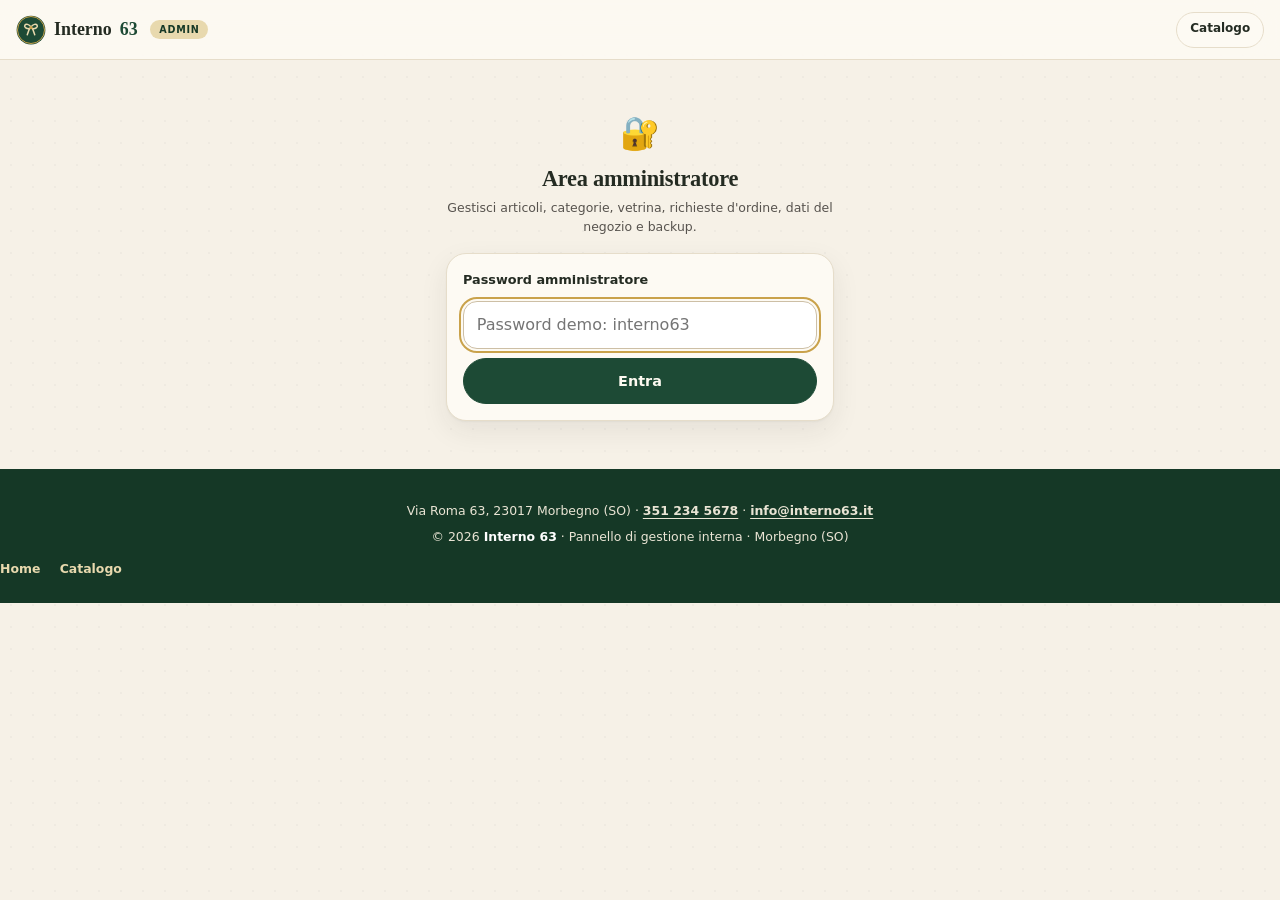
==== commit 959d741f: "Rivedi bene il sito e sistema la modalità mobile, ottimizza…" ====
--- a/admin.html
+++ b/admin.html
@@ -12,8 +12,8 @@
 </head>
 <body class="pag-admin">
 
-<!-- HEADER ADMIN: stesso logo fiocco-regalo e struttura del brand di home e shop -->
-<header class="admin-head">
+<!-- HEADER: stessa barra .nav di home e catalogo, con badge Admin -->
+<header class="nav">
   <a class="brand" href="index.html" aria-label="Interno 63 — torna al negozio">
     <svg width="30" height="30" viewBox="0 0 48 48" aria-hidden="true" focusable="false">
       <circle cx="24" cy="24" r="23" fill="#1d4a35"/>
@@ -28,9 +28,9 @@
     </svg>
     Interno <b>63</b> <span class="admin-tag">Admin</span>
   </a>
-  <div class="admin-head-actions">
-    <a class="btn btn-ghost" href="index.html">← Torna al negozio</a>
-    <button class="btn" type="button" id="adminLogout" hidden>Esci</button>
+  <div class="nav-actions">
+    <a class="btn-mini" href="shop.html">Catalogo</a>
+    <button class="btn-mini" type="button" id="adminLogout" hidden>Esci</button>
   </div>
 </header>
 
@@ -179,13 +179,13 @@
           <input id="sVia" maxlength="60" placeholder="Via Roma 63">
         </label>
         <label>CAP
-          <input id="sCap" maxlength="6" inputmode="numeric" placeholder="70043">
+          <input id="sCap" maxlength="6" inputmode="numeric" placeholder="23017">
         </label>
         <label>Città
-          <input id="sCitta" maxlength="40" placeholder="Monopoli">
+          <input id="sCitta" maxlength="40" placeholder="Morbegno">
         </label>
         <label>Provincia <span class="hint">(sigla)</span>
-          <input id="sProv" maxlength="2" placeholder="BA" style="text-transform:uppercase">
+          <input id="sProv" maxlength="2" placeholder="SO" style="text-transform:uppercase">
         </label>
         <label class="wide">Orari di apertura <span class="hint">(opzionale)</span>
           <input id="sOrari" maxlength="90" placeholder="Lun–Sab 9:30–13:00 e 17:00–20:30">
@@ -252,7 +252,10 @@
     <span>Via Roma 63, 23017 Morbegno (SO)</span>
     <span aria-hidden="true">·</span>
     <a class="foot-tel" href="tel:+393512345678">351 234 5678</a>
+    <span aria-hidden="true">·</span>
+    <a class="foot-tel" href="mailto:info@interno63.it">info@interno63.it</a>
   </p>
+  <p class="foot-contatti" id="footOrari" hidden>🕒 Orari: Lun–Sab 9:30–13:00</p>
   <p>© <span id="anno">2025</span> <b id="footName">Interno 63</b> · Pannello di gestione interna<span id="footLuogo"> · Morbegno (SO)</span></p>
   <nav class="foot-links" aria-label="Link utili">
     <a class="link" href="index.html">Home</a>
--- a/style.css
+++ b/style.css
@@ -19,9 +19,9 @@
   --bordo:#e6ddca;--bordo-forte:#cdbfa5;
   --accente:#1d4a35;--accente-scuro:#153826;--accenso-soft:#eef3ec;
   --oro:#c9a24b;--oro-tenue:#e8d9ae;--argilla:#b0714f;--pericolo:#b03a2e;
-  --ombra:0 1px 2px rgba(36,43,34,.05),0 8px 22px rgba(36,43,34,.07);
-  --ombra-alta:0 6px 14px rgba(36,43,34,.09),0 22px 48px rgba(36,43,34,.14);
-  --raggio:18px;--raggio-mini:12px;--transizione:200ms ease-out;
+  --ombra:0 1px 2px rgba(36,43,34,.04),0 10px 28px rgba(36,43,34,.08);
+  --ombra-alta:0 8px 18px rgba(36,43,34,.08),0 26px 56px rgba(36,43,34,.15);
+  --raggio:20px;--raggio-mini:14px;--transizione:220ms cubic-bezier(.22,.61,.36,1);
   --sp-1:4px;--sp-2:8px;--sp-3:12px;--sp-4:16px;--sp-5:24px;--sp-6:32px;--sp-7:48px;--sp-8:64px;
   --font-display:"Iowan Old Style","Palatino Linotype",Palatino,Georgia,"Times New Roman",serif;
   --font-testo:"Avenir Next","Segoe UI",system-ui,-apple-system,"Helvetica Neue",sans-serif;
@@ -32,7 +32,7 @@
 *,*::before,*::after{box-sizing:border-box;margin:0;padding:0}
 [hidden]{display:none!important}
 html{scroll-behavior:smooth;-webkit-text-size-adjust:100%}
-body{font-family:var(--font-testo);font-size:15px;color:var(--testo);background:var(--bg);background-image:radial-gradient(rgba(36,43,34,.03) 1px,transparent 1px);background-size:22px 22px;line-height:1.55;min-height:100vh}
+body{font-family:var(--font-testo);font-size:16px;color:var(--testo);background:var(--bg);background-image:radial-gradient(rgba(36,43,34,.03) 1px,transparent 1px);background-size:22px 22px;line-height:1.6;min-height:100vh}
 body.blocco-scroll{overflow:hidden}
 img{max-width:100%;display:block}
 button{font-family:var(--font-testo);font-size:100%;font-weight:inherit;cursor:pointer}
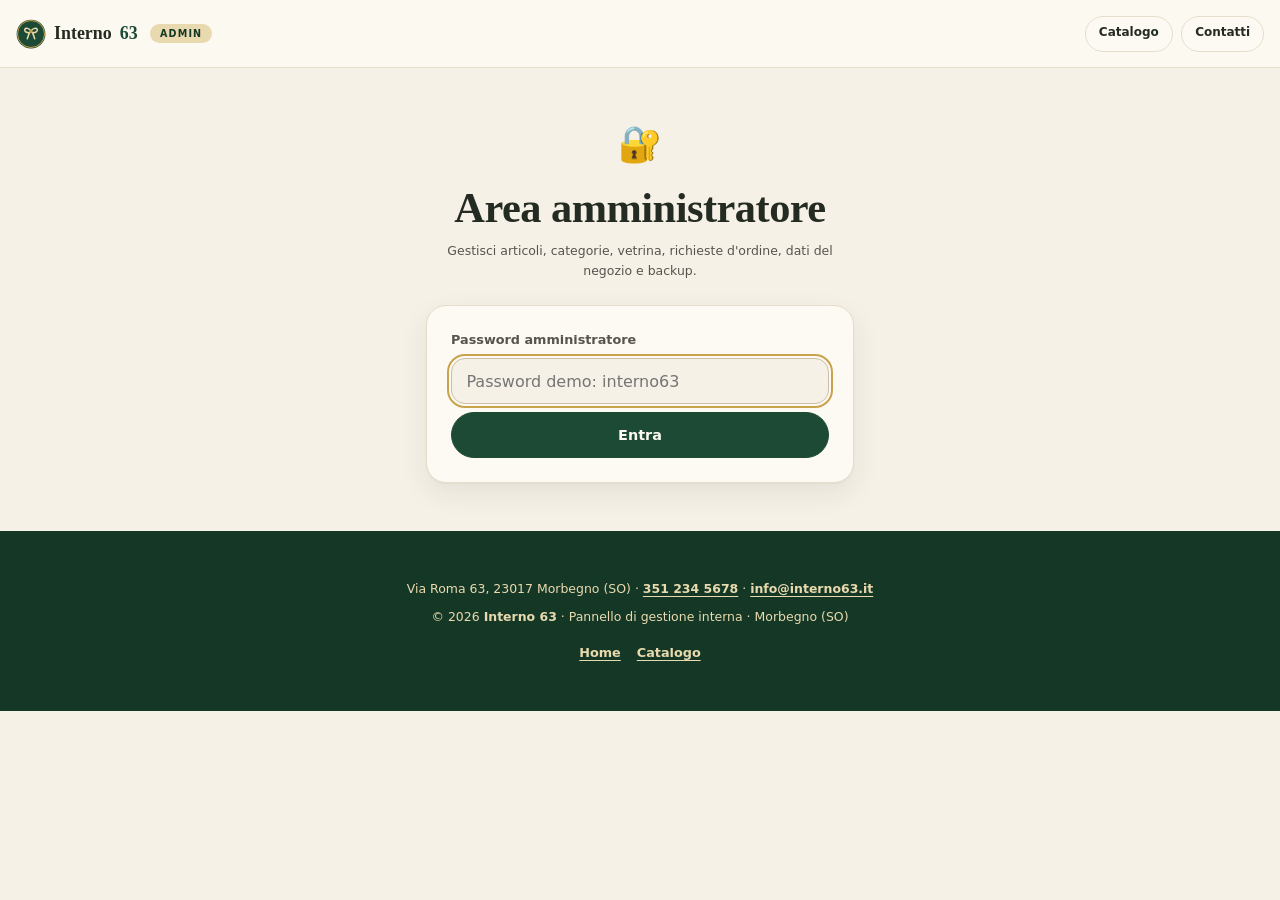
==== commit 4ee52d33: "sistema graficamente la modalità desktop, le dimensioni e…" ====
--- a/admin.html
+++ b/admin.html
@@ -30,6 +30,7 @@
   </a>
   <div class="nav-actions">
     <a class="btn-mini" href="shop.html">Catalogo</a>
+    <a class="btn-mini" href="#contatti">Contatti</a>
     <button class="btn-mini" type="button" id="adminLogout" hidden>Esci</button>
   </div>
 </header>
--- a/style.css
+++ b/style.css
@@ -1,19 +1,14 @@
 /* Interno 63 — foglio unico: storefront (home + shop) e pannello admin.
-   Direzione: "editorial botanico moderno" — serif di sistema per i display, sans per il corpo,
-   verde bosco + oro su fondo carta. MOBILE FIRST con tipografia compatta su telefono
-   (body 15px, clamp ridotti), input a 16px fissi anti-zoom iOS, touch target ≥44px. */
-
-/* ---------- Reintegri dal controllo qualità: classi perse nelle riscritture del foglio ---------- */
-/* Badge contatore dentro le tab del pannello admin ( Articoli 8 , Categorie 4 …) */
+   Mobile first, token nel :root, reveal e componenti condivisi. */
+
+/* ---------- Reintegri controllo qualità ---------- */
 .cont-badge{display:inline-flex;align-items:center;justify-content:center;min-width:20px;min-height:20px;padding:0 5px;border-radius:999px;background:rgba(255,255,255,.28);font-size:.68rem;font-weight:800;font-family:var(--font-testo)}
 .tab.attiva .cont-badge{background:var(--oro);color:var(--accente-scuro)}
-/* Pannelli dei tab admin (#tab-prod, #tab-cat, …): respiro sotto la barra delle tab */
 .tabpane{padding-top:var(--sp-4)}
-/* Overlay dettaglio prodotto: #productModal ha class="modal", apriModale() aggiunge .aperta.
-   script.js aggiunge storicamente .modal anche alla card interna: l'override la neutralizza. */
 .modal{position:fixed;inset:0;z-index:90;display:grid;place-items:center;padding:var(--sp-4);background:rgba(36,43,34,.55);backdrop-filter:blur(3px);opacity:0;pointer-events:none;transition:opacity var(--transizione)}
 .modal.aperta{opacity:1;pointer-events:auto}
 .modal-card.modal{position:relative;inset:auto;display:block;padding:0;background:var(--carta);opacity:1;pointer-events:auto}
+
 :root{
   --bg:#f6f1e7;--carta:#fdfaf3;--testo:#242b22;--testo-2:#57534e;
   --bordo:#e6ddca;--bordo-forte:#cdbfa5;
@@ -37,7 +32,7 @@
 img{max-width:100%;display:block}
 button{font-family:var(--font-testo);font-size:100%;font-weight:inherit;cursor:pointer}
 a{color:inherit}
-input,select,textarea{font-family:var(--font-testo);font-size:16px;color:var(--testo)} /* 16px fissi: niente zoom iOS a fuoco */
+input,select,textarea{font-family:var(--font-testo);font-size:16px;color:var(--testo)}
 :focus-visible{outline:2px solid var(--oro);outline-offset:2px;border-radius:4px}
 h1,h2,h3{font-family:var(--font-display);font-weight:600;line-height:1.14;letter-spacing:-.012em}
 h1{font-size:clamp(1.55rem,5.2vw,2.65rem)}
@@ -75,281 +70,266 @@
 .topbar{background:var(--accente-scuro);color:var(--oro-tenue);text-align:center;font-size:.7rem;font-weight:600;letter-spacing:.05em;padding:.42rem 1rem}
 .nav{position:sticky;top:0;z-index:50;display:flex;align-items:center;justify-content:space-between;gap:.8rem;flex-wrap:wrap;min-height:var(--h-nav);padding:.55rem var(--sp-4);background:rgba(253,250,243,.88);backdrop-filter:blur(12px);-webkit-backdrop-filter:blur(12px);border-bottom:1px solid var(--bordo)}
 .brand{font-family:var(--font-display);font-size:1.12rem;text-decoration:none;font-weight:600;display:inline-flex;align-items:center;gap:.5rem}
-.admin-head .brand{font-size:1.12rem}
 .admin-tag{display:inline-flex;align-items:center;background:var(--oro-tenue);color:var(--accente-scuro);border-radius:999px;padding:.14rem .6rem;font-family:var(--font-testo);font-size:.6rem;font-weight:800;letter-spacing:.12em;text-transform:uppercase;margin-left:.3rem}
-.foot-links a{font-size:.8rem;font-weight:700;color:var(--accente);text-decoration:underline;text-underline-offset:3px}
-.foot-links a:hover{color:var(--accente-scuro)}
-.foot .foot-tel{color:inherit;font-weight:700;text-decoration:underline;text-underline-offset:3px}
-.foot .foot-tel:hover{color:var(--accente)}
 .brand b{color:var(--accente)}
 .nav-actions{display:flex;align-items:center;gap:.55rem;margin-left:auto;order:2}
 .cart-btn{position:relative;background:var(--carta);border:1px solid var(--bordo-forte);border-radius:999px;min-width:44px;min-height:44px;padding:.4rem .8rem;font-size:1rem;line-height:1;transition:border-color var(--transizione),transform var(--transizione)}
 .cart-btn:hover{border-color:var(--accente);transform:translateY(-1px)}
 .badge{position:absolute;top:-7px;right:-7px;min-width:19px;height:19px;padding:0 5px;border-radius:999px;background:var(--accente);color:#fdfaf1;font-size:.64rem;font-weight:800;display:none;align-items:center;justify-content:center;font-family:var(--font-testo)}
 .badge:not(:empty){display:inline-flex}
-.menu-btn{width:44px;height:44px;border-radius:12px;border:1px solid var(--bordo-forte);background:var(--carta);display:grid;place-content:center;gap:5px}
-.menu-btn span{display:block;width:19px;height:2px;background:var(--testo);border-radius:2px;transition:transform var(--transizione)}
-.menu-btn[aria-expanded="true"] span:first-child{transform:translateY(3.5px) rotate(45deg)}
-.menu-btn[aria-expanded="true"] span:last-child{transform:translateY(-3.5px) rotate(-45deg)}
-.nav-menu{display:none;width:100%;order:3;flex-direction:column;gap:.05rem;padding:.5rem 0 .9rem}
+.menu-btn{width:44px;height:44px;border-radius:12px;border:1px solid var(--bordo-forte);background:var(--carta);display:inline-flex;flex-direction:column;align-items:center;justify-content:center;gap:5px}
+.menu-btn span{display:block;width:18px;height:2px;background:var(--accente);border-radius:2px;transition:transform var(--transizione),opacity var(--transizione)}
+.menu-btn.attiva span:first-child{transform:translateY(3.5px) rotate(45deg)}
+.menu-btn.attiva span:last-child{transform:translateY(-3.5px) rotate(-45deg)}
+.nav-menu{order:3;flex-basis:100%;display:none;flex-direction:column;gap:var(--sp-1);padding:var(--sp-2) 0 var(--sp-3)}
 .nav-menu.aperta{display:flex}
-/* Admin: navigazione sempre visibile e in linea (nessun hamburger nel pannello) */
-.pag-admin .nav-menu{display:flex;flex-direction:row;flex-wrap:wrap;gap:.2rem .6rem;width:100%;order:3;padding:.35rem 0 .1rem}
-.pag-admin .nav-menu > a{width:auto;min-height:44px;padding:.55rem .7rem;font-size:.88rem}
-.pag-admin .brand .pill{margin-left:.35rem;transform:translateY(-2px)}
-.nav-menu > a,.nav-drop-btn{text-decoration:none;font-weight:700;font-size:.95rem;color:var(--testo);padding:.7rem .4rem;border-radius:10px;text-align:left;background:none;border:none;width:100%;min-height:44px}
-.nav-menu > a:hover{color:var(--accente)}
+.nav-menu a{display:flex;align-items:center;min-height:44px;padding:.4rem .6rem;border-radius:var(--raggio-mini);font-weight:700;text-decoration:none;color:var(--testo)}
+.nav-menu a:hover{background:var(--accenso-soft);color:var(--accente)}
 .nav-menu a[aria-current="page"]{color:var(--accente)}
-.nav-drop{display:flex;flex-direction:column;position:relative}
-.nav-drop-btn{display:flex;align-items:center;gap:.4rem}
-.nav-drop-btn:hover{color:var(--accente)}
-.nav-drop-caret{color:var(--testo-2);transition:transform var(--transizione)}
-.nav-drop-btn[aria-expanded="true"] .nav-drop-caret{transform:rotate(180deg)}
-.nav-drop-menu{display:flex;flex-direction:column}
-.nav-drop-inner{display:flex;flex-direction:column;border-left:2px solid var(--oro);padding-left:.7rem;margin:.1rem 0 .4rem}
-.nav-drop-inner a{text-decoration:none;font-size:.9rem;font-weight:600;color:var(--testo-2);padding:.55rem .2rem;display:flex;align-items:center;gap:.5rem;border-radius:8px;min-height:42px}
-.nav-drop-inner a:hover{color:var(--accente)}
-.drop-ico{font-size:1rem}
+.nav-drop{position:relative}
+.nav-drop-btn{display:flex;align-items:center;gap:.35rem;width:100%;min-height:44px;padding:.4rem .6rem;border:none;background:none;border-radius:var(--raggio-mini);font-weight:700;font-size:1rem;color:var(--testo);text-align:left}
+.nav-drop-btn:hover{background:var(--accenso-soft);color:var(--accente)}
+.nav-drop-caret{transition:transform var(--transizione)}
+.nav-drop.aperta .nav-drop-caret{transform:rotate(180deg)}
+.nav-drop-menu{display:none;overflow:hidden}
+.nav-drop-menu.aperta{display:block}
+.nav-drop-inner{display:flex;flex-direction:column;gap:2px;margin:.2rem 0 .2rem .7rem;padding-left:.7rem;border-left:2px solid var(--bordo)}
+.nav-drop-inner a{font-weight:600;font-size:.92rem}
+.drop-ico{margin-right:.45rem}
 
 /* ---------- Hero ---------- */
-.hero{position:relative;overflow:hidden;padding:var(--sp-6) 0 var(--sp-6)}
+.hero{position:relative;overflow:hidden;padding:var(--sp-7) 0 var(--sp-6);background:linear-gradient(180deg,var(--accenso-soft) 0%,var(--bg) 100%)}
 .blobs{position:absolute;inset:0;pointer-events:none}
-.blobs span{position:absolute;border-radius:50%;filter:blur(64px);opacity:.45;animation:galleggia 16s ease-in-out infinite}
-.blobs .b1{width:240px;height:240px;background:#d9e6d4;top:-70px;right:-60px}
-.blobs .b2{width:200px;height:200px;background:#f0e2c2;bottom:-60px;left:-50px;animation-delay:-5s}
-.blobs .b3{width:150px;height:150px;background:#e4d3c4;top:40%;left:55%;animation-delay:-10s}
-@keyframes galleggia{0%,100%{transform:translate(0,0) scale(1)}50%{transform:translate(12px,-16px) scale(1.06)}}
-.hero-inner{position:relative;max-width:640px}
-.sticker{display:inline-block;background:var(--carta);border:1px solid var(--bordo-forte);color:var(--accente-scuro);border-radius:999px;padding:.34rem .85rem;font-size:.68rem;font-weight:700;letter-spacing:.06em}
-.kicker{margin-top:var(--sp-3);font-size:.7rem;font-weight:800;letter-spacing:.22em;text-transform:uppercase;color:var(--oro)}
-.hero h1{margin:.45rem 0 var(--sp-3)}
-.lead{font-size:.92rem;line-height:1.65;color:var(--testo-2)}
-.hero .lead{max-width:52ch}
-.hero-offer{display:flex;flex-wrap:wrap;align-items:center;gap:.5rem;margin-top:var(--sp-4);background:var(--accenso-soft);border:1px dashed var(--bordo-forte);border-radius:var(--raggio-mini);padding:.6rem .9rem;font-size:.85rem}
-.hero-offer-tag{background:var(--oro);color:var(--accente-scuro);border-radius:999px;padding:.2rem .6rem;font-size:.62rem;font-weight:800;letter-spacing:.1em;text-transform:uppercase}
-.cta-row{display:flex;flex-wrap:wrap;gap:.6rem;margin-top:var(--sp-5)}
-.cta-row .btn,.cta-row .btn-ghost{flex:1 1 150px}
-.hero-stats{display:grid;grid-template-columns:repeat(3,1fr);gap:var(--sp-2);margin-top:var(--sp-5);border-top:1px solid var(--bordo);padding-top:var(--sp-4)}
-.stat b{display:block;font-family:var(--font-display);font-size:1.18rem;color:var(--accente)}
-.stat span{font-size:.68rem;color:var(--testo-2);letter-spacing:.02em}
-
-/* ---------- Sezioni, tile categorie, ticker ---------- */
-.section{padding:var(--sp-6) 0}
-.cats{padding-top:var(--sp-6)}
-.section-head{max-width:560px;margin-bottom:var(--sp-5)}
-.section-head .pill{margin-bottom:var(--sp-2)}
-.section-head h2{margin:.5rem 0 .4rem}
-.section-head p{font-size:.88rem;color:var(--testo-2)}
-.cats-grid{display:grid;grid-template-columns:repeat(2,1fr);gap:var(--sp-3)}
-.tile{display:flex;flex-direction:column;gap:.3rem;background:var(--carta);border:1px solid var(--bordo);border-radius:var(--raggio);padding:var(--sp-4) var(--sp-3);text-decoration:none;box-shadow:var(--ombra);transition:transform var(--transizione),box-shadow var(--transizione),border-color var(--transizione)}
-.tile:hover{transform:translateY(-3px);box-shadow:var(--ombra-alta);border-color:var(--bordo-forte)}
-.tile-ico{font-size:1.5rem;line-height:1}
-.tile-nome{font-weight:700;font-size:.88rem}
-.tile-quota{font-size:.74rem;color:var(--testo-2)}
-.tile-vai{margin-top:var(--sp-2);font-size:.74rem;font-weight:800;color:var(--accente);letter-spacing:.04em}
-.cta-center{display:flex;flex-wrap:wrap;justify-content:center;gap:.6rem;margin-top:var(--sp-5)}
-.ticker{overflow:hidden;background:var(--accente);color:var(--oro-tenue);padding:.6rem 0;font-size:.76rem;font-weight:700;letter-spacing:.05em}
-.ticker-track{display:flex;width:max-content;animation:scorri 30s linear infinite}
-.ticker-track span{white-space:nowrap;padding-right:2rem}
+.blobs span{position:absolute;border-radius:50%;filter:blur(46px);opacity:.5}
+.blobs .b1{width:240px;height:240px;background:rgba(201,162,75,.28);top:-70px;right:-60px}
+.blobs .b2{width:200px;height:200px;background:rgba(29,74,53,.16);bottom:-60px;left:-50px}
+.blobs .b3{width:150px;height:150px;background:rgba(176,113,79,.16);top:38%;right:6%}
+.hero-inner{position:relative;max-width:720px;margin:0 auto;text-align:center;padding:0 var(--sp-4)}
+.sticker{display:inline-block;background:var(--carta);border:1px solid var(--bordo-forte);border-radius:999px;padding:.34rem .95rem;font-size:.72rem;font-weight:700;letter-spacing:.06em;color:var(--testo-2);box-shadow:var(--ombra)}
+.kicker{margin-top:var(--sp-4);font-size:.72rem;font-weight:800;letter-spacing:.22em;text-transform:uppercase;color:var(--oro)}
+.hero h1{margin-top:var(--sp-3)}
+.lead{margin:var(--sp-4) auto 0;max-width:560px;color:var(--testo-2);font-size:.95rem}
+.hero-offer{margin:var(--sp-5) auto 0;max-width:480px;display:flex;flex-wrap:wrap;align-items:center;justify-content:center;gap:.5rem;background:var(--carta);border:1px solid var(--oro-tenue);border-radius:var(--raggio);padding:.7rem 1.1rem;font-size:.85rem;box-shadow:var(--ombra)}
+.hero-offer-tag{background:var(--oro);color:#fff;border-radius:999px;padding:.16rem .7rem;font-size:.64rem;font-weight:800;letter-spacing:.1em;text-transform:uppercase}
+.cta-row{display:flex;flex-wrap:wrap;justify-content:center;gap:var(--sp-3);margin-top:var(--sp-5)}
+.cta-center{display:flex;flex-wrap:wrap;justify-content:center;gap:var(--sp-3);margin-top:var(--sp-6)}
+.hero-stats{display:flex;justify-content:center;gap:var(--sp-6);margin-top:var(--sp-6);flex-wrap:wrap}
+.stat b{display:block;font-family:var(--font-display);font-size:1.5rem;color:var(--accente)}
+.stat span{font-size:.74rem;color:var(--testo-2);font-weight:600}
+
+/* ---------- Sezioni ---------- */
+.section{padding:var(--sp-7) 0}
+.section-head{text-align:center;max-width:620px;margin:0 auto var(--sp-6);padding:0 var(--sp-4)}
+.section-head h2{margin-top:var(--sp-3)}
+.section-head p{margin-top:var(--sp-3);color:var(--testo-2);font-size:.92rem}
+.cats-grid{display:grid;grid-template-columns:repeat(2,1fr);gap:var(--sp-3);padding:0 var(--sp-4);max-width:1000px;margin:0 auto}
+.tile{display:flex;flex-direction:column;align-items:flex-start;gap:.3rem;background:var(--carta);border:1px solid var(--bordo);border-radius:var(--raggio);padding:var(--sp-4);text-decoration:none;box-shadow:var(--ombra);transition:transform var(--transizione),box-shadow var(--transizione),border-color var(--transizione)}
+.tile:hover{transform:translateY(-3px);box-shadow:var(--ombra-alta);border-color:var(--oro)}
+.tile-ico{font-size:1.6rem;line-height:1}
+.tile-nome{font-family:var(--font-display);font-weight:600;font-size:.98rem;color:var(--testo)}
+.tile-quota{font-size:.78rem;color:var(--testo-2)}
+.tile-vai{margin-top:auto;padding-top:.4rem;font-size:.76rem;font-weight:800;color:var(--accente)}
+
+/* ---------- Ticker ---------- */
+.ticker{overflow:hidden;background:var(--accente);color:var(--oro-tenue);padding:.6rem 0;border-block:1px solid var(--accente-scuro)}
+.ticker-track{display:flex;gap:var(--sp-6);width:max-content;animation:scorri 32s linear infinite}
+.ticker-track span{white-space:nowrap;font-size:.78rem;font-weight:700;letter-spacing:.12em;text-transform:uppercase}
 @keyframes scorri{to{transform:translateX(-50%)}}
-
-/* ---------- Card prodotto + vetrina carosello ---------- */
-.carosello-wrap{position:relative}
-.carosello{display:flex;gap:var(--sp-3);overflow-x:auto;scroll-snap-type:x proximity;scroll-behavior:smooth;padding:var(--sp-1) var(--sp-1) var(--sp-3);-webkit-overflow-scrolling:touch;scrollbar-width:none}
+@media (prefers-reduced-motion:reduce){.ticker-track{animation:none}}
+
+/* ---------- Carosello vetrina ---------- */
+.carosello-wrap{position:relative;max-width:1160px;margin:0 auto;padding:0 var(--sp-4)}
+.carosello{display:flex;gap:var(--sp-3);overflow-x:auto;scroll-snap-type:x mandatory;padding:var(--sp-2) var(--sp-1) var(--sp-4);scrollbar-width:none;-webkit-overflow-scrolling:touch}
 .carosello::-webkit-scrollbar{display:none}
-.carosello.trascina{scroll-snap-type:none;scroll-behavior:auto}
-.carosello .product{flex:0 0 200px;scroll-snap-align:start}
-.carosello-nota{text-align:center;margin-top:0}
-.carosello-freccia{position:absolute;top:38%;transform:translateY(-50%);width:44px;height:44px;border-radius:50%;border:1px solid var(--bordo-forte);background:var(--carta);color:var(--accente);font-size:1.35rem;line-height:1;box-shadow:var(--ombra);z-index:2;transition:background var(--transizione),color var(--transizione)}
+.carosello.trascina{scroll-snap-type:none;cursor:grabbing}
+.carosello .product{flex:0 0 78%;max-width:300px;scroll-snap-align:start}
+.carosello-freccia{position:absolute;top:38%;transform:translateY(-50%);width:44px;height:44px;border-radius:50%;border:1px solid var(--bordo-forte);background:var(--carta);color:var(--accente);font-size:1.5rem;line-height:1;display:none;place-items:center;box-shadow:var(--ombra);z-index:5}
 .carosello-freccia:hover{background:var(--accente);color:#fdfaf1}
-.carosello-freccia.sx{left:-6px}
-.carosello-freccia.dx{right:-6px}
-.product{display:flex;flex-direction:column;background:var(--carta);border:1px solid var(--bordo);border-radius:var(--raggio);padding:var(--sp-2);box-shadow:var(--ombra);transition:transform var(--transizione),box-shadow var(--transizione)}
+.carosello-freccia.sx{left:var(--sp-2)}
+.carosello-freccia.dx{right:var(--sp-2)}
+.carosello-nota{text-align:center}
+@media (min-width:768px){.carosello-freccia{display:grid}}
+
+/* ---------- Card prodotto ---------- */
+.grid{display:grid;gap:var(--sp-4)}
+.grid-shop{grid-template-columns:repeat(auto-fill,minmax(240px,1fr));padding:0 var(--sp-4)}
+.product{display:flex;flex-direction:column;gap:.45rem;background:var(--carta);border:1px solid var(--bordo);border-radius:var(--raggio);padding:var(--sp-3);box-shadow:var(--ombra);transition:transform var(--transizione),box-shadow var(--transizione)}
 .product:hover{transform:translateY(-3px);box-shadow:var(--ombra-alta)}
-.product-media{position:relative;display:block;width:100%;aspect-ratio:4/5;border:none;padding:0;background:var(--accenso-soft);border-radius:calc(var(--raggio) - 6px);overflow:hidden;cursor:pointer}
-.product-media img{width:100%;height:100%;object-fit:cover;transition:transform .3s ease-out}
-.product:hover .product-media img{transform:scale(1.04)}
-.segnaposto{display:grid;place-items:center;width:100%;height:100%;font-size:2.4rem;opacity:.6}
-.badge-vetrina{position:absolute;top:8px;left:8px;background:rgba(21,56,38,.88);color:var(--oro-tenue);border-radius:999px;padding:.22rem .6rem;font-size:.6rem;font-weight:800;letter-spacing:.08em;text-transform:uppercase}
-.categoria{margin-top:var(--sp-2);font-size:.62rem;font-weight:800;letter-spacing:.12em;text-transform:uppercase;color:var(--oro);white-space:nowrap;overflow:hidden;text-overflow:ellipsis}
-.product h3{margin-top:2px;font-size:.92rem;display:-webkit-box;-webkit-line-clamp:2;-webkit-box-orient:vertical;overflow:hidden;min-height:2.3em}
-.product .prezzo{margin-top:auto;padding:var(--sp-1) 0;font-family:var(--font-display);font-weight:600;font-size:1.02rem;color:var(--accente)}
-.product > button:last-child{width:100%;min-height:40px;border-radius:calc(var(--raggio) - 6px);border:1px solid var(--bordo-forte);background:transparent;color:var(--accente);font-weight:700;font-size:.78rem;transition:background var(--transizione),color var(--transizione),border-color var(--transizione)}
-.product > button:last-child:hover{background:var(--accente);border-color:var(--accente);color:#fdfaf1}
-
-/* ---------- SHOP: testata catalogo e toolbar ---------- */
-.page-head{background:linear-gradient(180deg,var(--carta) 0%,var(--bg) 100%);border-bottom:1px solid var(--bordo);padding:var(--sp-5) 0}
-.breadcrumb{font-size:.72rem;letter-spacing:.04em;color:var(--testo-2);margin-bottom:var(--sp-2)}
-.breadcrumb a{color:var(--testo-2);text-decoration:none;border-bottom:1px solid var(--bordo-forte)}
-.breadcrumb a:hover{color:var(--accente);border-bottom-color:var(--accente)}
-.page-head h1{margin-bottom:.35rem}
-.page-head .lead{font-size:.88rem;max-width:56ch}
-.toolbar-wrap{position:sticky;top:var(--h-nav);z-index:30;background:rgba(246,241,231,.92);backdrop-filter:blur(10px);-webkit-backdrop-filter:blur(10px);border-bottom:1px solid var(--bordo);padding:var(--sp-3) 0}
-.toolbar{display:grid;grid-template-columns:1fr;gap:var(--sp-2)}
-.campo-cerca{display:flex;align-items:center;gap:.5rem;background:var(--carta);border:1px solid var(--bordo-forte);border-radius:999px;padding:0 .9rem;min-height:46px}
-.campo-cerca:focus-within{border-color:var(--accente)}
-.campo-cerca input{flex:1;border:none;background:none;outline:none;min-height:44px}
-.campo-ordina{display:flex;align-items:center;gap:.5rem;font-size:.78rem;font-weight:700;color:var(--testo-2)}
-.campo-ordina select{flex:1;min-height:46px;border:1px solid var(--bordo-forte);border-radius:999px;background:var(--carta);padding:0 .8rem;outline:none}
-.chips{display:flex;gap:.5rem;overflow-x:auto;padding:var(--sp-2) 0 var(--sp-1);scrollbar-width:none;-webkit-overflow-scrolling:touch}
+.product-media{position:relative;width:100%;aspect-ratio:4/3;border-radius:var(--raggio-mini);overflow:hidden;border:none;padding:0;background:var(--accenso-soft);display:block;cursor:pointer}
+.product-media img{width:100%;height:100%;object-fit:cover}
+.segnaposto{width:100%;height:100%;display:grid;place-items:center;font-size:2.4rem;opacity:.55}
+.badge-vetrina{position:absolute;top:.55rem;left:.55rem;background:var(--oro);color:#fff;border-radius:999px;padding:.16rem .6rem;font-size:.62rem;font-weight:800;letter-spacing:.08em;text-transform:uppercase}
+.categoria{font-size:.64rem;font-weight:800;letter-spacing:.14em;text-transform:uppercase;color:var(--oro)}
+.product h3{font-size:1rem}
+.product .hint{font-size:.78rem}
+.prezzo{font-family:var(--font-display);font-size:1.12rem;font-weight:700;color:var(--accente)}
+.product > button:last-child{margin-top:auto;min-height:44px;border:1px solid var(--accente);background:transparent;color:var(--accente);border-radius:999px;padding:.5rem 1rem;font-weight:700;font-size:.82rem;transition:background var(--transizione),color var(--transizione)}
+.product > button:last-child:hover{background:var(--accente);color:#fdfaf1}
+.empty{margin:var(--sp-5) auto;max-width:520px;text-align:center;color:var(--testo-2);padding:var(--sp-5);border:1px dashed var(--bordo-forte);border-radius:var(--raggio);background:var(--carta)}
+
+/* ---------- Pagina catalogo ---------- */
+.page-head{background:linear-gradient(180deg,var(--accenso-soft),var(--bg));padding:var(--sp-6) 0 var(--sp-5)}
+.breadcrumb{font-size:.74rem;font-weight:700;letter-spacing:.06em;text-transform:uppercase;color:var(--testo-2)}
+.breadcrumb a{text-decoration:none;color:var(--accente)}
+.breadcrumb a:hover{text-decoration:underline}
+.page-head h1{margin-top:var(--sp-2)}
+.page-head .lead{margin:var(--sp-3) 0 0;text-align:left}
+.toolbar-wrap{background:var(--carta);border-block:1px solid var(--bordo);padding:var(--sp-4) 0}
+.toolbar{display:flex;flex-direction:column;gap:var(--sp-3)}
+.campo-cerca{display:flex;align-items:center;gap:.55rem;background:var(--bg);border:1px solid var(--bordo-forte);border-radius:999px;padding:.45rem 1rem;min-height:46px}
+.campo-cerca input{flex:1;border:none;background:none;font-size:16px;min-width:0}
+.campo-cerca input:focus{outline:none}
+.campo-cerca:focus-within{border-color:var(--oro)}
+.campo-ordina{display:flex;align-items:center;gap:.6rem;font-size:.8rem;font-weight:700;color:var(--testo-2)}
+.campo-ordina select{flex:1;min-height:46px;border:1px solid var(--bordo-forte);border-radius:999px;background:var(--bg);padding:.4rem 1rem;font-size:16px}
+.chips{display:flex;gap:var(--sp-2);overflow-x:auto;padding:var(--sp-3) 0 var(--sp-1);scrollbar-width:none}
 .chips::-webkit-scrollbar{display:none}
-.chip{flex:0 0 auto;min-height:40px;border:1px solid var(--bordo-forte);background:var(--carta);color:var(--testo);border-radius:999px;padding:.45rem 1rem;font-size:.8rem;font-weight:700;transition:background var(--transizione),color var(--transizione),border-color var(--transizione)}
+.chip{flex:0 0 auto;min-height:40px;border:1px solid var(--bordo-forte);background:var(--carta);border-radius:999px;padding:.4rem 1rem;font-size:.8rem;font-weight:700;white-space:nowrap;transition:background var(--transizione),color var(--transizione),border-color var(--transizione)}
 .chip:hover{border-color:var(--accente);color:var(--accente)}
 .chip.attiva{background:var(--accente);border-color:var(--accente);color:#fdfaf1}
-.toolbar-wrap .conteggio{padding-bottom:var(--sp-1)}
-.grid{display:grid;gap:var(--sp-3)}
-.grid-shop{grid-template-columns:repeat(2,1fr)}
-.empty{padding:var(--sp-6) var(--sp-4);text-align:center;color:var(--testo-2);font-size:.9rem;border:1px dashed var(--bordo-forte);border-radius:var(--raggio);background:var(--carta)}
-.shop-main{padding-top:var(--sp-5)}
-
-/* ---------- Overlay: scrim, drawer, modale ---------- */
-.scrim{position:fixed;inset:0;background:rgba(36,43,34,.45);opacity:0;transition:opacity .24s ease-out;z-index:80}
+.shop-main .wrap .conteggio{display:block;margin:var(--sp-2) var(--sp-4) 0}
+
+/* ---------- Footer ---------- */
+.foot{background:var(--accente-scuro);color:var(--oro-tenue);text-align:center;padding:var(--sp-6) var(--sp-4);margin-top:var(--sp-7)}
+.foot-contatti{font-size:.85rem;margin-bottom:var(--sp-2)}
+.foot .foot-tel{color:inherit;font-weight:700;text-decoration:underline;text-underline-offset:3px}
+.foot .foot-tel:hover{color:#fff}
+.foot p{font-size:.78rem}
+.foot-links{display:flex;flex-wrap:wrap;justify-content:center;gap:var(--sp-2) var(--sp-4);margin-top:var(--sp-4)}
+.foot-links a{font-size:.8rem;font-weight:700;color:var(--oro-tenue);text-decoration:underline;text-underline-offset:3px}
+.foot-links a:hover{color:#fff}
+
+/* ---------- Drawer carrello (bottom-sheet su mobile) ---------- */
+.scrim{position:fixed;inset:0;z-index:80;background:rgba(36,43,34,.45);opacity:0;transition:opacity var(--transizione)}
 .scrim.visibile{opacity:1}
-#productModal{position:fixed;inset:0;z-index:90;display:grid;place-items:center;padding:var(--sp-4);background:rgba(36,43,34,.5);opacity:0;transition:opacity .22s ease-out}
-#productModal.aperta{opacity:1}
-.modal-card{display:grid;gap:var(--sp-4);max-width:820px;width:100%;max-height:88vh;overflow:auto;background:var(--carta);border-radius:var(--raggio);padding:var(--sp-4);box-shadow:var(--ombra-alta);transform:translateY(14px);transition:transform .24s ease-out}
-#productModal.aperta .modal-card{transform:none}
-.modal-x{position:fixed;top:var(--sp-3);right:var(--sp-3);width:44px;height:44px;border-radius:50%;border:1px solid var(--bordo-forte);background:var(--carta);color:var(--testo);font-size:1rem;box-shadow:var(--ombra);z-index:95}
-.modal-x:hover{background:var(--accente);color:#fdfaf1;border-color:var(--accente)}
-.dettaglio-media{border-radius:calc(var(--raggio) - 6px);overflow:hidden;background:var(--accenso-soft)}
-.dettaglio-media img{width:100%;aspect-ratio:4/3;object-fit:cover}
-.dettaglio-media .segnaposto{aspect-ratio:4/3;font-size:3rem}
-.dettaglio-info .categoria{margin-top:0}
-.dettaglio-info h3{font-size:1.25rem;margin:.3rem 0}
-.dettaglio-info .desc{font-size:.88rem;color:var(--testo-2);margin-bottom:var(--sp-3)}
-.dettaglio-info .prezzo{font-family:var(--font-display);font-size:1.3rem;font-weight:600;color:var(--accente);margin-bottom:var(--sp-3)}
-.drawer{position:fixed;z-index:85;display:flex;flex-direction:column;background:var(--carta);box-shadow:var(--ombra-alta);left:0;right:0;bottom:0;max-height:86vh;border-radius:var(--raggio) var(--raggio) 0 0;transform:translateY(102%);transition:transform .28s ease-out;padding-bottom:env(safe-area-inset-bottom)}
-.drawer.aperta{transform:none}
-.drawer-head{display:flex;align-items:center;justify-content:space-between;gap:var(--sp-2);padding:var(--sp-4) var(--sp-4) var(--sp-2)}
-.drawer-head h2{font-size:1.05rem}
-.cart-items{flex:1;overflow-y:auto;padding:0 var(--sp-4)}
-.cart-row{display:flex;flex-wrap:wrap;align-items:center;justify-content:space-between;gap:.5rem;padding:var(--sp-3) 0;border-bottom:1px solid var(--bordo)}
-.riga-nome{flex:1 1 100%;font-weight:700;font-size:.88rem}
-.riga-ctrl{display:flex;align-items:center;gap:.6rem}
-.riga-ctrl button{width:40px;height:40px;border-radius:50%;border:1px solid var(--bordo-forte);background:var(--carta);font-size:1.05rem;line-height:1}
+.drawer{position:fixed;z-index:85;left:0;right:0;bottom:0;max-height:88vh;display:flex;flex-direction:column;background:var(--carta);border-radius:var(--raggio) var(--raggio) 0 0;box-shadow:var(--ombra-alta);transform:translateY(102%);transition:transform var(--transizione)}
+.drawer.aperta{transform:translateY(0)}
+.drawer-head{display:flex;align-items:center;justify-content:space-between;gap:var(--sp-3);padding:var(--sp-4);border-bottom:1px solid var(--bordo)}
+.drawer-head h2{font-size:1.1rem}
+.cart-items{overflow-y:auto;padding:var(--sp-4);flex:1}
+.cart-row{display:flex;flex-wrap:wrap;justify-content:space-between;align-items:center;gap:.5rem;padding:.6rem 0;border-bottom:1px dashed var(--bordo)}
+.riga-nome{font-weight:700;font-size:.9rem}
+.riga-ctrl{display:flex;align-items:center;gap:.55rem}
+.riga-ctrl button{width:36px;height:36px;min-height:36px;border-radius:50%;border:1px solid var(--bordo-forte);background:var(--carta);font-size:1.05rem;line-height:1}
 .riga-ctrl button:hover{border-color:var(--accente);color:var(--accente)}
-.qta{min-width:1.4rem;text-align:center;font-weight:800}
-.riga-ctrl strong{font-size:.85rem;margin-left:auto}
-.cart-foot{padding:var(--sp-3) var(--sp-4) var(--sp-4);border-top:1px solid var(--bordo);display:grid;gap:.6rem}
-.cart-tot{display:flex;justify-content:space-between;align-items:center;font-size:.95rem}
-.cart-tot strong{font-family:var(--font-display);font-size:1.15rem;color:var(--accente)}
-.cart-foot label{display:grid;gap:.3rem;font-size:.78rem;font-weight:700;color:var(--testo-2)}
-.cart-foot input{min-height:46px;border:1px solid var(--bordo-forte);border-radius:var(--raggio-mini);padding:0 .8rem;background:var(--bg);outline:none}
-.cart-foot input:focus{border-color:var(--accente)}
-
-/* ---------- Footer ---------- */
-.foot{background:var(--accente-scuro);color:#e9e4d4;padding:var(--sp-6) 0 var(--sp-5);margin-top:var(--sp-7)}
-.foot-contatti{font-size:.85rem;margin-bottom:.4rem}
-.foot-contatti + .foot-contatti{font-size:.8rem;color:#cfc8b2}
-.foot-tel{color:var(--oro-tenue);font-weight:700;text-decoration:none;border-bottom:1px solid rgba(201,162,75,.5)}
-.foot-tel:hover{color:#fff;border-bottom-color:#fff}
-.foot > p{font-size:.78rem}
-.foot b{color:#fff}
-.foot-links{display:flex;flex-wrap:wrap;gap:.4rem 1.2rem;margin-top:var(--sp-3)}
-.foot-links .link{color:var(--oro-tenue);font-size:.78rem;text-decoration:none}
-.foot-links .link:hover{color:#fff}
+.qta{min-width:20px;text-align:center;font-weight:800}
+.cart-foot{padding:var(--sp-4);border-top:1px solid var(--bordo);display:flex;flex-direction:column;gap:var(--sp-3)}
+.cart-tot{display:flex;justify-content:space-between;font-size:1.05rem}
+.cart-tot strong{font-family:var(--font-display);color:var(--accente)}
+.cart-foot label{display:flex;flex-direction:column;gap:.3rem;font-size:.78rem;font-weight:700;color:var(--testo-2)}
+.cart-foot input{min-height:44px;border:1px solid var(--bordo-forte);border-radius:var(--raggio-mini);padding:.5rem .9rem;font-size:16px;background:var(--bg)}
+
+/* ---------- Modale dettaglio ---------- */
+.modal-card{position:relative;width:min(720px,100%);max-height:88vh;overflow-y:auto;border-radius:var(--raggio);box-shadow:var(--ombra-alta)}
+.dettaglio-media{aspect-ratio:16/10;background:var(--accenso-soft)}
+.dettaglio-media img,.dettaglio-media .segnaposto{width:100%;height:100%;object-fit:cover}
+.dettaglio-media .segnaposto{font-size:3rem;display:grid;place-items:center;opacity:.55}
+.dettaglio-info{display:flex;flex-direction:column;gap:.55rem;padding:var(--sp-5)}
+.dettaglio-info .desc{color:var(--testo-2);font-size:.92rem}
+.modal-x{position:fixed;top:var(--sp-3);right:var(--sp-3);z-index:95;width:44px;height:44px;border-radius:50%;border:1px solid var(--bordo-forte);background:var(--carta);font-size:1.1rem;line-height:1;box-shadow:var(--ombra)}
+.modal-x:hover{background:var(--accente);color:#fdfaf1}
 
 /* ---------- Toast ---------- */
-.toast{position:fixed;left:50%;bottom:calc(var(--sp-4) + env(safe-area-inset-bottom));transform:translate(-50%,16px);z-index:120;max-width:min(92vw,420px);background:var(--testo);color:#fdfaf1;border-radius:999px;padding:.7rem 1.2rem;font-size:.82rem;font-weight:600;text-align:center;opacity:0;pointer-events:none;transition:opacity .25s ease-out,transform .25s ease-out;box-shadow:var(--ombra-alta)}
-.toast.visibile{opacity:1;transform:translate(-50%,0)}
-
-/* ---------- ADMIN: accesso, dashboard, moduli ---------- */
-.admin-head{display:flex;align-items:center;justify-content:space-between;gap:var(--sp-3);flex-wrap:wrap;padding:var(--sp-3) var(--sp-4);border-bottom:1px solid var(--bordo);background:rgba(253,250,243,.92);backdrop-filter:blur(8px);position:sticky;top:0;z-index:50}
-.admin-tag{display:inline-block;background:var(--oro-tenue);color:var(--accente-scuro);border-radius:999px;padding:.12rem .55rem;font-size:.6rem;font-weight:800;letter-spacing:.08em;text-transform:uppercase;font-family:var(--font-testo)}
-.admin-head-actions{display:flex;gap:var(--sp-2);align-items:center;flex-wrap:wrap}
-.gate-wrap{max-width:420px;margin:var(--sp-7) auto;padding:0 var(--sp-4);text-align:center}
-.gate-ico{font-size:2rem}
-.gate-wrap h1{font-size:1.4rem;margin:.4rem 0}
-.gate-wrap .hint{margin-bottom:var(--sp-4)}
-.gate{display:grid;gap:.6rem;text-align:left;background:var(--carta);border:1px solid var(--bordo);border-radius:var(--raggio);padding:var(--sp-4);box-shadow:var(--ombra)}
-.gate label{font-size:.8rem;font-weight:700}
-.gate input{min-height:48px;border:1px solid var(--bordo-forte);border-radius:var(--raggio-mini);padding:0 .8rem}
+.toast{position:fixed;left:50%;bottom:var(--sp-5);transform:translate(-50%,120%);z-index:100;max-width:min(440px,90vw);background:var(--accente-scuro);color:#fdfaf1;border-radius:999px;padding:.7rem 1.3rem;font-size:.84rem;font-weight:700;text-align:center;box-shadow:var(--ombra-alta);opacity:0;transition:transform var(--transizione),opacity var(--transizione);pointer-events:none}
+.toast.visibile{transform:translate(-50%,0);opacity:1}
+
+/* ---------- Pannello admin ---------- */
+.pag-admin{background:var(--bg)}
+.gate-wrap{max-width:460px;margin:var(--sp-7) auto;text-align:center;padding:0 var(--sp-4)}
+.gate-ico{font-size:2.2rem}
+.gate-wrap h1{margin-top:var(--sp-3)}
+.gate-wrap .hint{margin-top:var(--sp-2)}
+.gate{margin-top:var(--sp-5);display:flex;flex-direction:column;gap:.5rem;text-align:left;background:var(--carta);border:1px solid var(--bordo);border-radius:var(--raggio);padding:var(--sp-5);box-shadow:var(--ombra)}
+.gate label{font-size:.8rem;font-weight:700;color:var(--testo-2)}
+.gate input{min-height:46px;border:1px solid var(--bordo-forte);border-radius:var(--raggio-mini);padding:.5rem .9rem;font-size:16px;background:var(--bg)}
 .gate-msg{color:var(--pericolo);font-size:.8rem;font-weight:700}
-.admin-shell{max-width:1100px;margin:0 auto;padding:var(--sp-4)}
-.admin-stats{display:grid;grid-template-columns:repeat(3,1fr);gap:var(--sp-2);margin-bottom:var(--sp-4)}
-.admin-stat{background:var(--carta);border:1px solid var(--bordo);border-radius:var(--raggio-mini);padding:var(--sp-3);text-align:center}
-.admin-stat b{display:block;font-family:var(--font-display);font-size:1.2rem;color:var(--accente)}
-.admin-stat span{font-size:.66rem;color:var(--testo-2);letter-spacing:.02em}
-.tabs{display:flex;gap:.45rem;overflow-x:auto;padding-bottom:var(--sp-1);scrollbar-width:none;margin-bottom:var(--sp-4);border-bottom:1px solid var(--bordo)}
+.admin-shell{max-width:1160px;margin:0 auto;padding:var(--sp-5) var(--sp-4) var(--sp-7)}
+.admin-stats{display:grid;grid-template-columns:repeat(2,1fr);gap:var(--sp-3);margin-bottom:var(--sp-5)}
+.admin-stat{display:flex;flex-direction:column;gap:.15rem;background:var(--carta);border:1px solid var(--bordo);border-radius:var(--raggio-mini);padding:var(--sp-3) var(--sp-4);box-shadow:var(--ombra)}
+.admin-stat b{font-family:var(--font-display);font-size:1.35rem;color:var(--accente)}
+.admin-stat span{font-size:.72rem;color:var(--testo-2);font-weight:600}
+.tabs{display:flex;gap:var(--sp-2);overflow-x:auto;padding-bottom:var(--sp-2);scrollbar-width:none}
 .tabs::-webkit-scrollbar{display:none}
-.tab{flex:0 0 auto;min-height:44px;border:1px solid transparent;background:transparent;color:var(--testo-2);border-radius:999px;padding:.45rem .95rem;font-size:.82rem;font-weight:700;white-space:nowrap;transition:background var(--transizione),color var(--transizione)}
-.tab:hover{color:var(--accente)}
-.tab.attiva{background:var(--accente);color:#fdfaf1}
-.edit-card{background:var(--carta);border:1px solid var(--bordo);border-radius:var(--raggio);padding:var(--sp-4);box-shadow:var(--ombra);margin-bottom:var(--sp-4)}
-.edit-head{display:flex;align-items:center;justify-content:space-between;gap:var(--sp-2);margin-bottom:var(--sp-3)}
+.tab{flex:0 0 auto;display:inline-flex;align-items:center;gap:.4rem;min-height:44px;border:1px solid var(--bordo-forte);background:var(--carta);border-radius:999px;padding:.45rem 1.05rem;font-weight:700;font-size:.82rem;white-space:nowrap;transition:background var(--transizione),color var(--transizione),border-color var(--transizione)}
+.tab:hover{border-color:var(--accente);color:var(--accente)}
+.tab.attiva{background:var(--accente);border-color:var(--accente);color:#fdfaf1}
+.edit-card{background:var(--carta);border:1px solid var(--bordo);border-radius:var(--raggio);padding:var(--sp-4);box-shadow:var(--ombra);margin-bottom:var(--sp-5)}
+.edit-head{display:flex;align-items:center;justify-content:space-between;gap:var(--sp-3);margin-bottom:var(--sp-4)}
 .edit-head h2{font-size:1.05rem}
-.edit-grid{display:grid;gap:var(--sp-4)}
-.form-grid{display:grid;gap:var(--sp-3)}
-.form-grid label{display:grid;gap:.35rem;font-size:.78rem;font-weight:700;color:var(--testo-2)}
-.form-grid input:not([type="checkbox"]),.form-grid select{min-height:48px;border:1px solid var(--bordo-forte);border-radius:var(--raggio-mini);padding:0 .8rem;background:var(--bg);outline:none;width:100%}
-.form-grid input:focus,.form-grid select:focus{border-color:var(--accente)}
-.form-aiuto{font-size:.76rem;color:var(--testo-2);font-weight:400}
-.check{display:flex!important;align-items:center;gap:.6rem;font-weight:600}
-.check input{width:20px;height:20px;accent-color:var(--accente)}
-.cta-row.left{justify-content:flex-start;margin-top:var(--sp-2)}
-.cta-row.left .btn,.cta-row.left .btn-ghost{flex:0 1 auto}
+.form-grid{display:grid;grid-template-columns:1fr;gap:var(--sp-3)}
+.form-grid label{display:flex;flex-direction:column;gap:.35rem;font-size:.78rem;font-weight:700;color:var(--testo-2)}
+.form-grid input,.form-grid select{min-height:46px;border:1px solid var(--bordo-forte);border-radius:var(--raggio-mini);padding:.5rem .9rem;font-size:16px;background:var(--bg)}
+.form-grid input[type="file"]{padding:.45rem .6rem}
+.check{flex-direction:row!important;align-items:center;gap:.55rem!important}
+.check input{width:18px;height:18px;min-height:0;accent-color:var(--accente)}
+.form-aiuto{font-size:.78rem;color:var(--testo-2)}
+.cta-row.left{justify-content:flex-start}
 .anteprima{background:var(--bg);border:1px dashed var(--bordo-forte);border-radius:var(--raggio-mini);padding:var(--sp-3)}
-.anteprima-tit{font-size:.68rem;font-weight:800;letter-spacing:.12em;text-transform:uppercase;color:var(--oro);margin-bottom:var(--sp-2)}
-.anteprima .product{max-width:230px}
-.filtri-bar{display:flex;flex-wrap:wrap;align-items:center;gap:var(--sp-2);margin-bottom:var(--sp-3)}
-.cerca-mini{flex:1 1 200px;min-height:44px}
-.filtri-bar .campo-ordina select{min-height:44px}
+.anteprima-tit{font-size:.68rem;font-weight:800;letter-spacing:.14em;text-transform:uppercase;color:var(--oro);margin-bottom:var(--sp-2)}
+.anteprima .product{box-shadow:none}
+.anteprima .product > button:last-child{opacity:.6}
+.filtri-bar{display:flex;flex-wrap:wrap;align-items:center;gap:var(--sp-3);margin-bottom:var(--sp-4)}
+.cerca-mini{flex:1;min-width:200px}
 .table-wrap{overflow-x:auto;background:var(--carta);border:1px solid var(--bordo);border-radius:var(--raggio);box-shadow:var(--ombra)}
-.tabella{width:100%;min-width:640px;border-collapse:collapse;font-size:.82rem}
-.tabella th{text-align:left;font-size:.64rem;font-weight:800;letter-spacing:.1em;text-transform:uppercase;color:var(--testo-2);padding:.7rem .9rem;border-bottom:2px solid var(--bordo)}
-.tabella td{padding:.7rem .9rem;border-bottom:1px solid var(--bordo);vertical-align:top}
+.tabella{width:100%;border-collapse:collapse;font-size:.84rem;min-width:640px}
+.tabella th{text-align:left;font-size:.66rem;font-weight:800;letter-spacing:.12em;text-transform:uppercase;color:var(--testo-2);padding:var(--sp-3);border-bottom:1px solid var(--bordo)}
+.tabella td{padding:var(--sp-3);border-bottom:1px dashed var(--bordo);vertical-align:top}
 .tabella tr:last-child td{border-bottom:none}
-.tabella .azioni{display:flex;flex-wrap:wrap;gap:.4rem}
-.icon-picker{display:flex;flex-wrap:wrap;gap:.45rem}
-.icona-btn{width:42px;height:42px;border-radius:50%;border:1px solid var(--bordo);background:var(--carta);font-size:1.1rem;display:grid;place-items:center;transition:border-color var(--transizione),background var(--transizione)}
+.tabella .azioni{display:flex;flex-wrap:wrap;gap:var(--sp-1)}
+.icon-picker{display:flex;flex-wrap:wrap;gap:var(--sp-2)}
+.icona-btn{width:44px;height:44px;border-radius:var(--raggio-mini);border:1px solid var(--bordo-forte);background:var(--carta);font-size:1.2rem;display:grid;place-items:center;transition:border-color var(--transizione),background var(--transizione)}
 .icona-btn:hover{border-color:var(--oro)}
-.icona-btn.selezionata{border-color:var(--accente);background:var(--accenso-soft);box-shadow:0 0 0 2px var(--oro-tenue)}
-.backup-grid{display:grid;gap:var(--sp-3)}
-.backup-grid .edit-card h2{font-size:1rem;margin-bottom:.4rem}
-.backup-grid input[type="file"]{font-size:.78rem;margin:var(--sp-2) 0}
-.backup-azioni{display:flex;flex-wrap:wrap;gap:.5rem;margin-top:var(--sp-2)}
-.box-info{background:var(--oro-tenue);border-radius:var(--raggio-mini);padding:var(--sp-3);font-size:.8rem}
-.pag-admin .foot{margin-top:var(--sp-7);text-align:center}
-
-/* ---------- Tablet ≥768px ---------- */
+.icona-btn.selezionata{background:var(--oro-tenue);border-color:var(--oro);box-shadow:inset 0 0 0 1px var(--oro)}
+.backup-grid{display:grid;grid-template-columns:1fr;gap:var(--sp-4)}
+.backup-grid label{display:flex;flex-direction:column;gap:.35rem;font-size:.78rem;font-weight:700;color:var(--testo-2);margin-top:var(--sp-3)}
+.backup-grid input{min-height:46px;border:1px solid var(--bordo-forte);border-radius:var(--raggio-mini);padding:.5rem;font-size:16px;background:var(--bg)}
+.backup-azioni{display:flex;flex-wrap:wrap;gap:var(--sp-2);margin-top:var(--sp-4)}
+.box-info{margin-top:var(--sp-4);background:var(--accenso-soft);border-radius:var(--raggio-mini);padding:var(--sp-4)}
+
+/* ---------- Breakpoint tablet ---------- */
 @media (min-width:768px){
-  body{font-size:16px}
+  :root{--h-nav:68px}
+  .menu-btn{display:none}
+  .nav-menu{order:0;flex-basis:auto;display:flex!important;flex-direction:row;align-items:center;gap:.25rem;padding:0}
+  .nav-menu a,.nav-drop-btn{min-height:40px}
+  .nav-menu > a{font-size:.88rem}
+  .nav-drop-menu{position:absolute;top:calc(100% + 6px);left:0;min-width:230px;background:var(--carta);border:1px solid var(--bordo);border-radius:var(--raggio-mini);box-shadow:var(--ombra-alta);padding:var(--sp-2);z-index:60}
+  .nav-drop-inner{margin:0;padding:0;border-left:none}
+  .nav-drop-inner a{font-size:.88rem}
+  .hero{padding:var(--sp-8) 0 var(--sp-7)}
+  .hero h1{font-size:clamp(2.2rem,4.4vw,3.1rem)}
+  .lead{font-size:1.02rem}
+  .cats-grid{grid-template-columns:repeat(4,1fr);gap:var(--sp-4)}
+  .toolbar{flex-direction:row;align-items:center}
+  .campo-cerca{flex:1}
+  .campo-ordina select{flex:0 0 auto;min-width:210px}
+  .carosello .product{flex:0 0 31%}
+  .drawer{left:auto;top:0;bottom:0;width:min(420px,100%);max-height:none;height:100%;border-radius:var(--raggio) 0 0 var(--raggio);transform:translateX(102%)}
+  .drawer.aperta{transform:translateX(0)}
+  .dettaglio-info{display:grid;grid-template-columns:1.05fr 1fr;gap:var(--sp-5);align-content:start}
+  .dettaglio-media{grid-column:1 / -1;aspect-ratio:16/7}
+  .form-grid{grid-template-columns:1fr 1fr}
+  .form-grid .wide{grid-column:1 / -1}
+  .edit-grid{display:grid;grid-template-columns:1.5fr 1fr;gap:var(--sp-5);align-items:start}
+  .edit-grid .form-grid{grid-column:1}
+  .edit-grid .anteprima{grid-column:2}
+  .admin-stats{grid-template-columns:repeat(3,1fr)}
+  .backup-grid{grid-template-columns:1fr 1fr}
+  .shop-main .wrap .conteggio{margin-left:var(--sp-4)}
+}
+
+/* ---------- Breakpoint desktop ---------- */
+@media (min-width:1024px){
+  body{font-size:17px}
   .hero{padding:var(--sp-8) 0}
-  .hero-inner{max-width:700px}
-  .cta-row .btn,.cta-row .btn-ghost{flex:0 1 auto}
-  .cats-grid{grid-template-columns:repeat(4,1fr)}
-  .carosello .product{flex-basis:250px}
-  .carosello-freccia.sx{left:-18px}
-  .carosello-freccia.dx{right:-18px}
-  .toolbar{grid-template-columns:1fr 240px}
-  .chips{flex-wrap:wrap;overflow:visible}
-  .grid-shop{grid-template-columns:repeat(3,1fr)}
-  .modal-card{grid-template-columns:1.1fr 1fr;padding:var(--sp-5)}
-  .dettaglio-media{align-self:start}
-  .modal-card .dettaglio-info{align-self:center}
-  .drawer{left:auto;top:0;bottom:0;width:min(420px,92vw);max-height:none;height:100vh;border-radius:var(--raggio) 0 0 var(--raggio);transform:translateX(102%)}
-  .drawer.aperta{transform:none}
+  .hero-inner{max-width:780px}
+  .hero-stats{gap:var(--sp-8)}
+  .section{padding:var(--sp-8) 0}
+  .section-head{max-width:680px;margin-bottom:var(--sp-7)}
+  .cats-grid{max-width:1100px}
+  .tile{padding:var(--sp-5)}
+  .carosello .product{flex:0 0 23.5%}
   .admin-stats{grid-template-columns:repeat(6,1fr)}
-  .edit-grid{grid-template-columns:1fr 300px}
-  .form-grid{grid-template-columns:1fr 1fr}
-  .form-grid .wide{grid-column:1/-1}
-  .backup-grid{grid-template-columns:repeat(2,1fr)}
-  .page-head{padding:var(--sp-6) 0}
+  .admin-shell{padding-top:var(--sp-6)}
+  .foot{padding:var(--sp-7) var(--sp-4)}
 }
-
-/* ---------- Desktop ≥1024px ---------- */
-@media (min-width:1024px){
-  .grid-shop{grid-template-columns:repeat(4,1fr)}
-  .backup-grid{grid-template-columns:repeat(4,1fr)}
-}
-
-/* ---------- Menu mobile → nav desktop ---------- */
-@media (min-width:769px){
-  .menu-btn{display:none}
-  .nav-menu{display:flex;flex-direction:row;align-items:center;gap:.2rem;width:auto;order:4;padding:0}
-  .nav-menu > a,.nav-drop-btn{width:auto;padding:.55rem .8rem;font-size:.92rem;min-height:44px}
-  .nav-drop{position:relative}
-  .nav-drop-menu{position:absolute;top:calc(100% + 6px);left:0;min-width:230px;background:var(--carta);border:1px solid var(--bordo);border-radius:var(--raggio-mini);box-shadow:var(--ombra-alta);padding:.5rem;display:none}
-  .nav-drop-menu.aperta{display:block}
-  .nav-drop-inner{border-left:none;padding-left:0;margin:0}
-}
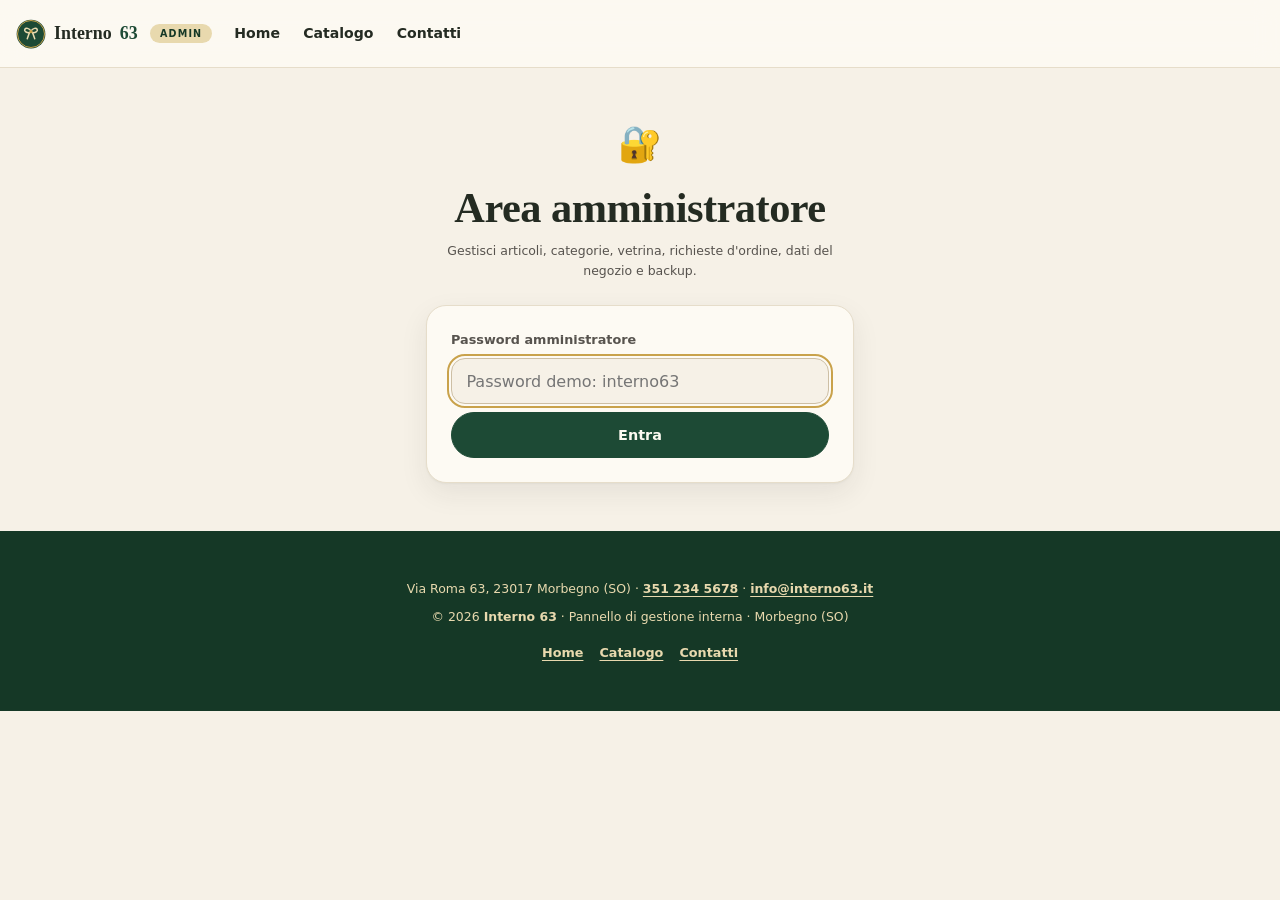
==== commit 7e2e67e2: "Manca la pagina contatti necessaria per scrivere la…" ====
--- a/admin.html
+++ b/admin.html
@@ -12,7 +12,7 @@
 </head>
 <body class="pag-admin">
 
-<!-- HEADER: stessa barra .nav di home e catalogo, con badge Admin -->
+<!-- HEADER: barra .nav identica a home, catalogo e contatti, con badge Admin sul brand -->
 <header class="nav">
   <a class="brand" href="index.html" aria-label="Interno 63 — torna al negozio">
     <svg width="30" height="30" viewBox="0 0 48 48" aria-hidden="true" focusable="false">
@@ -29,10 +29,14 @@
     Interno <b>63</b> <span class="admin-tag">Admin</span>
   </a>
   <div class="nav-actions">
-    <a class="btn-mini" href="shop.html">Catalogo</a>
-    <a class="btn-mini" href="#contatti">Contatti</a>
     <button class="btn-mini" type="button" id="adminLogout" hidden>Esci</button>
-  </div>
+    <button class="menu-btn" id="menuBtn" type="button" aria-label="Apri menu di navigazione" aria-expanded="false" aria-controls="navMenu"><span></span><span></span></button>
+  </div>
+  <nav class="nav-menu" id="navMenu" aria-label="Navigazione principale">
+    <a href="index.html">Home</a>
+    <a href="shop.html">Catalogo</a>
+    <a href="contatti.html">Contatti</a>
+  </nav>
 </header>
 
 <!-- ACCESSO -->
@@ -261,6 +265,7 @@
   <nav class="foot-links" aria-label="Link utili">
     <a class="link" href="index.html">Home</a>
     <a class="link" href="shop.html">Catalogo</a>
+    <a class="link" href="contatti.html">Contatti</a>
   </nav>
 </footer>
 
--- a/style.css
+++ b/style.css
@@ -7,8 +7,21 @@
 .tabpane{padding-top:var(--sp-4)}
 .modal{position:fixed;inset:0;z-index:90;display:grid;place-items:center;padding:var(--sp-4);background:rgba(36,43,34,.55);backdrop-filter:blur(3px);opacity:0;pointer-events:none;transition:opacity var(--transizione)}
 .modal.aperta{opacity:1;pointer-events:auto}
-.modal-card.modal{position:relative;inset:auto;display:block;padding:0;background:var(--carta);opacity:1;pointer-events:auto}
-
+ .modal-card.modal{position:relative;inset:auto;display:block;padding:0;background:var(--carta);opacity:1;pointer-events:auto}
+
+/* ---------- Pagina Contatti ---------- */
+.contatti-grid{display:grid;gap:var(--sp-5);align-items:start}
+.err-campo{display:block;min-height:1.1em;margin-top:.25rem;font-size:.75rem;font-weight:700;color:var(--pericolo)}
+.err-campo:empty{display:none}
+.box-esito{margin-top:var(--sp-3);padding:.9rem 1.1rem;border-radius:var(--raggio-mini);border:1px solid var(--oro);background:var(--oro-tenue);color:var(--accente-scuro);font-size:.88rem;font-weight:600}
+.contatti-info{position:sticky;top:calc(var(--h-nav) + var(--sp-4))}
+.info-lista{list-style:none;display:flex;flex-direction:column;gap:var(--sp-3);margin:var(--sp-3) 0}
+.info-lista li{display:flex;flex-direction:column;gap:.15rem;border-bottom:1px dashed var(--bordo-forte);padding-bottom:var(--sp-3)}
+.info-lista li:last-child{border-bottom:none;padding-bottom:0}
+.info-lista b{font-size:.68rem;font-weight:800;letter-spacing:.12em;text-transform:uppercase;color:var(--testo-2)}
+.info-lista a{text-decoration:none;color:var(--accente);font-weight:700}
+.info-lista a:hover{text-decoration:underline;text-underline-offset:3px}
+@media (min-width:1024px){.contatti-grid{grid-template-columns:minmax(0,1.6fr) minmax(0,1fr)}}
 :root{
   --bg:#f6f1e7;--carta:#fdfaf3;--testo:#242b22;--testo-2:#57534e;
   --bordo:#e6ddca;--bordo-forte:#cdbfa5;
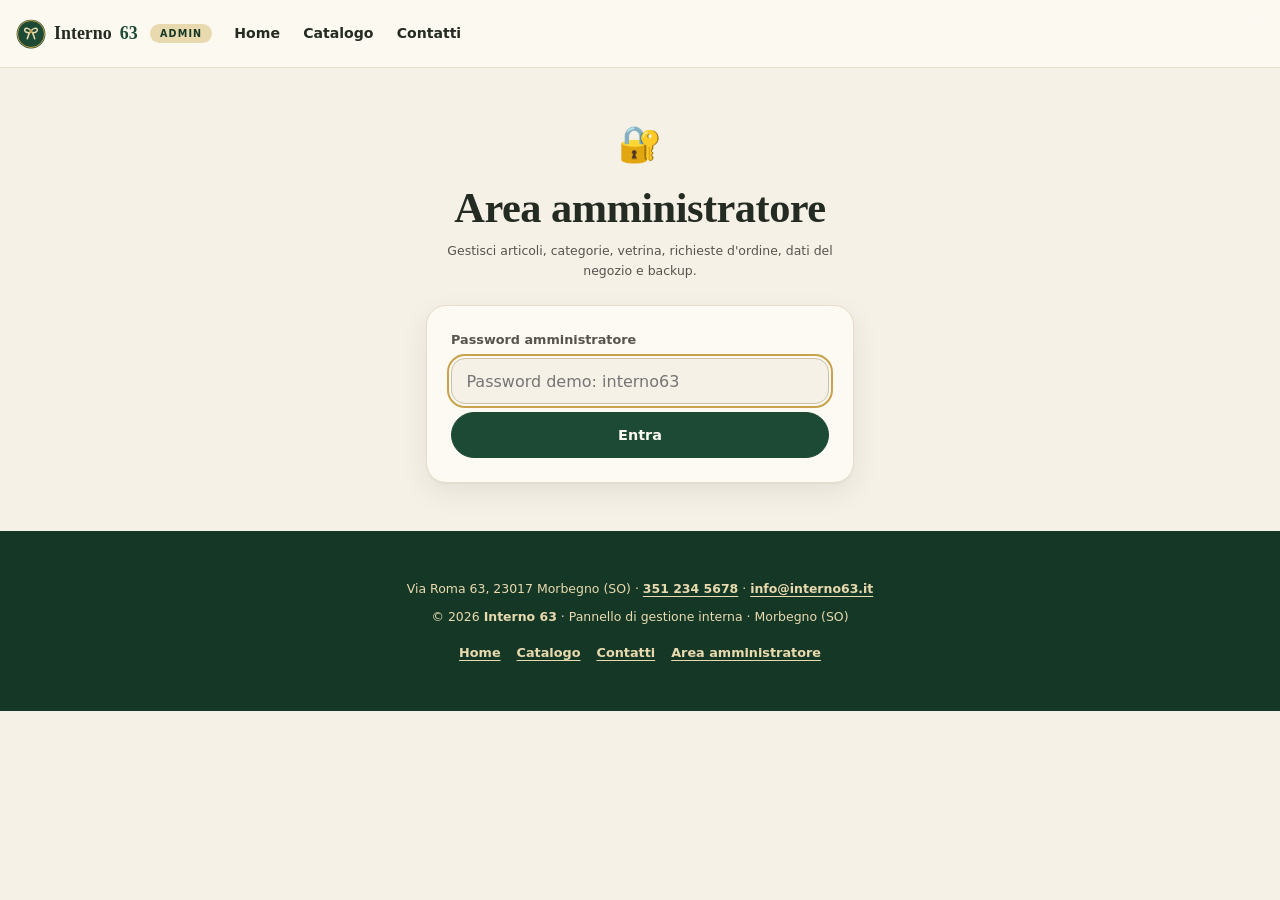
==== commit 0cc3a2fa: "Ok ma la categoria servizi matrimonio dovrebbe essere…" ====
--- a/admin.html
+++ b/admin.html
@@ -266,6 +266,9 @@
     <a class="link" href="index.html">Home</a>
     <a class="link" href="shop.html">Catalogo</a>
     <a class="link" href="contatti.html">Contatti</a>
+    <a class="link hidden" id="linkFb" href="https://www.facebook.com/share/14xCco4QcLd/" rel="noopener">Facebook</a>
+    <a class="link hidden" id="linkIg" href="#" rel="noopener">Instagram</a>
+    <a class="link" href="admin.html">Area amministratore</a>
   </nav>
 </footer>
 
--- a/style.css
+++ b/style.css
@@ -126,9 +126,6 @@
 .hero-offer-tag{background:var(--oro);color:#fff;border-radius:999px;padding:.16rem .7rem;font-size:.64rem;font-weight:800;letter-spacing:.1em;text-transform:uppercase}
 .cta-row{display:flex;flex-wrap:wrap;justify-content:center;gap:var(--sp-3);margin-top:var(--sp-5)}
 .cta-center{display:flex;flex-wrap:wrap;justify-content:center;gap:var(--sp-3);margin-top:var(--sp-6)}
-.hero-stats{display:flex;justify-content:center;gap:var(--sp-6);margin-top:var(--sp-6);flex-wrap:wrap}
-.stat b{display:block;font-family:var(--font-display);font-size:1.5rem;color:var(--accente)}
-.stat span{font-size:.74rem;color:var(--testo-2);font-weight:600}
 
 /* ---------- Sezioni ---------- */
 .section{padding:var(--sp-7) 0}
@@ -336,7 +333,7 @@
   body{font-size:17px}
   .hero{padding:var(--sp-8) 0}
   .hero-inner{max-width:780px}
-  .hero-stats{gap:var(--sp-8)}
+  
   .section{padding:var(--sp-8) 0}
   .section-head{max-width:680px;margin-bottom:var(--sp-7)}
   .cats-grid{max-width:1100px}
